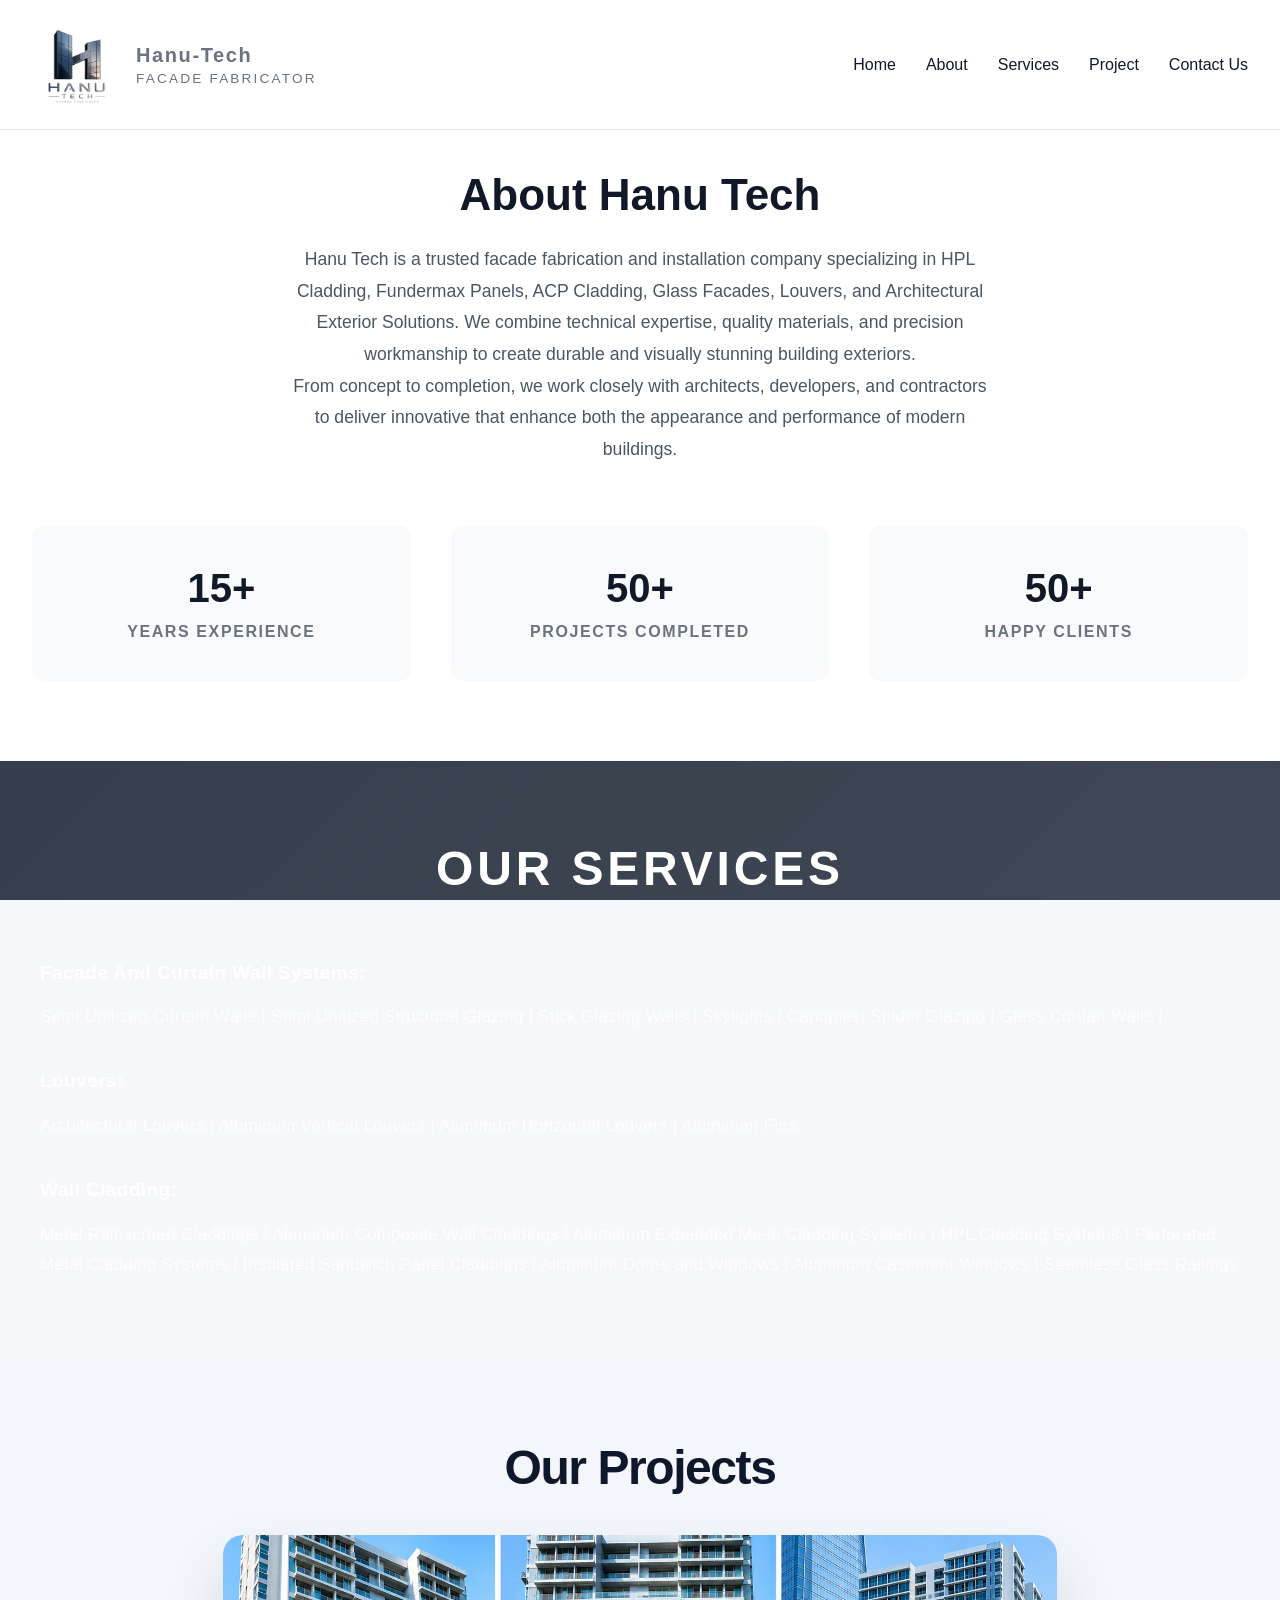
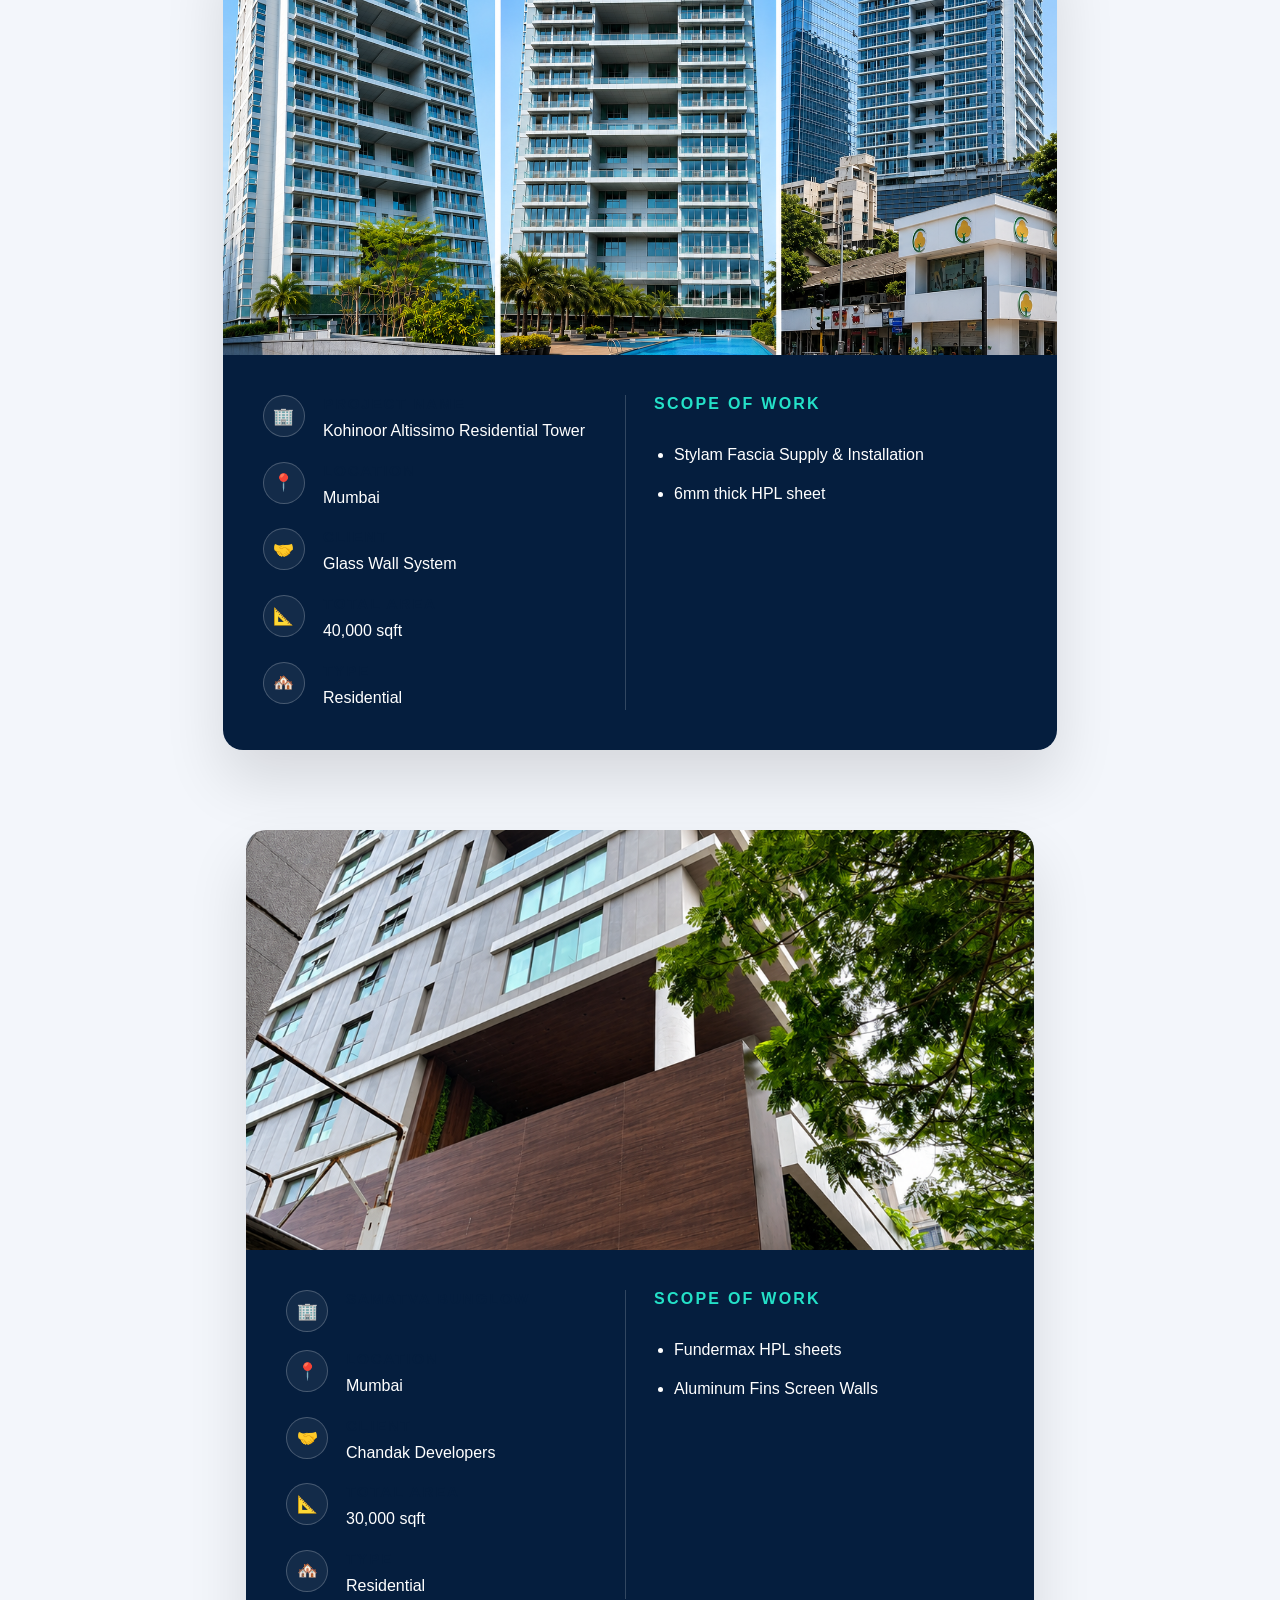
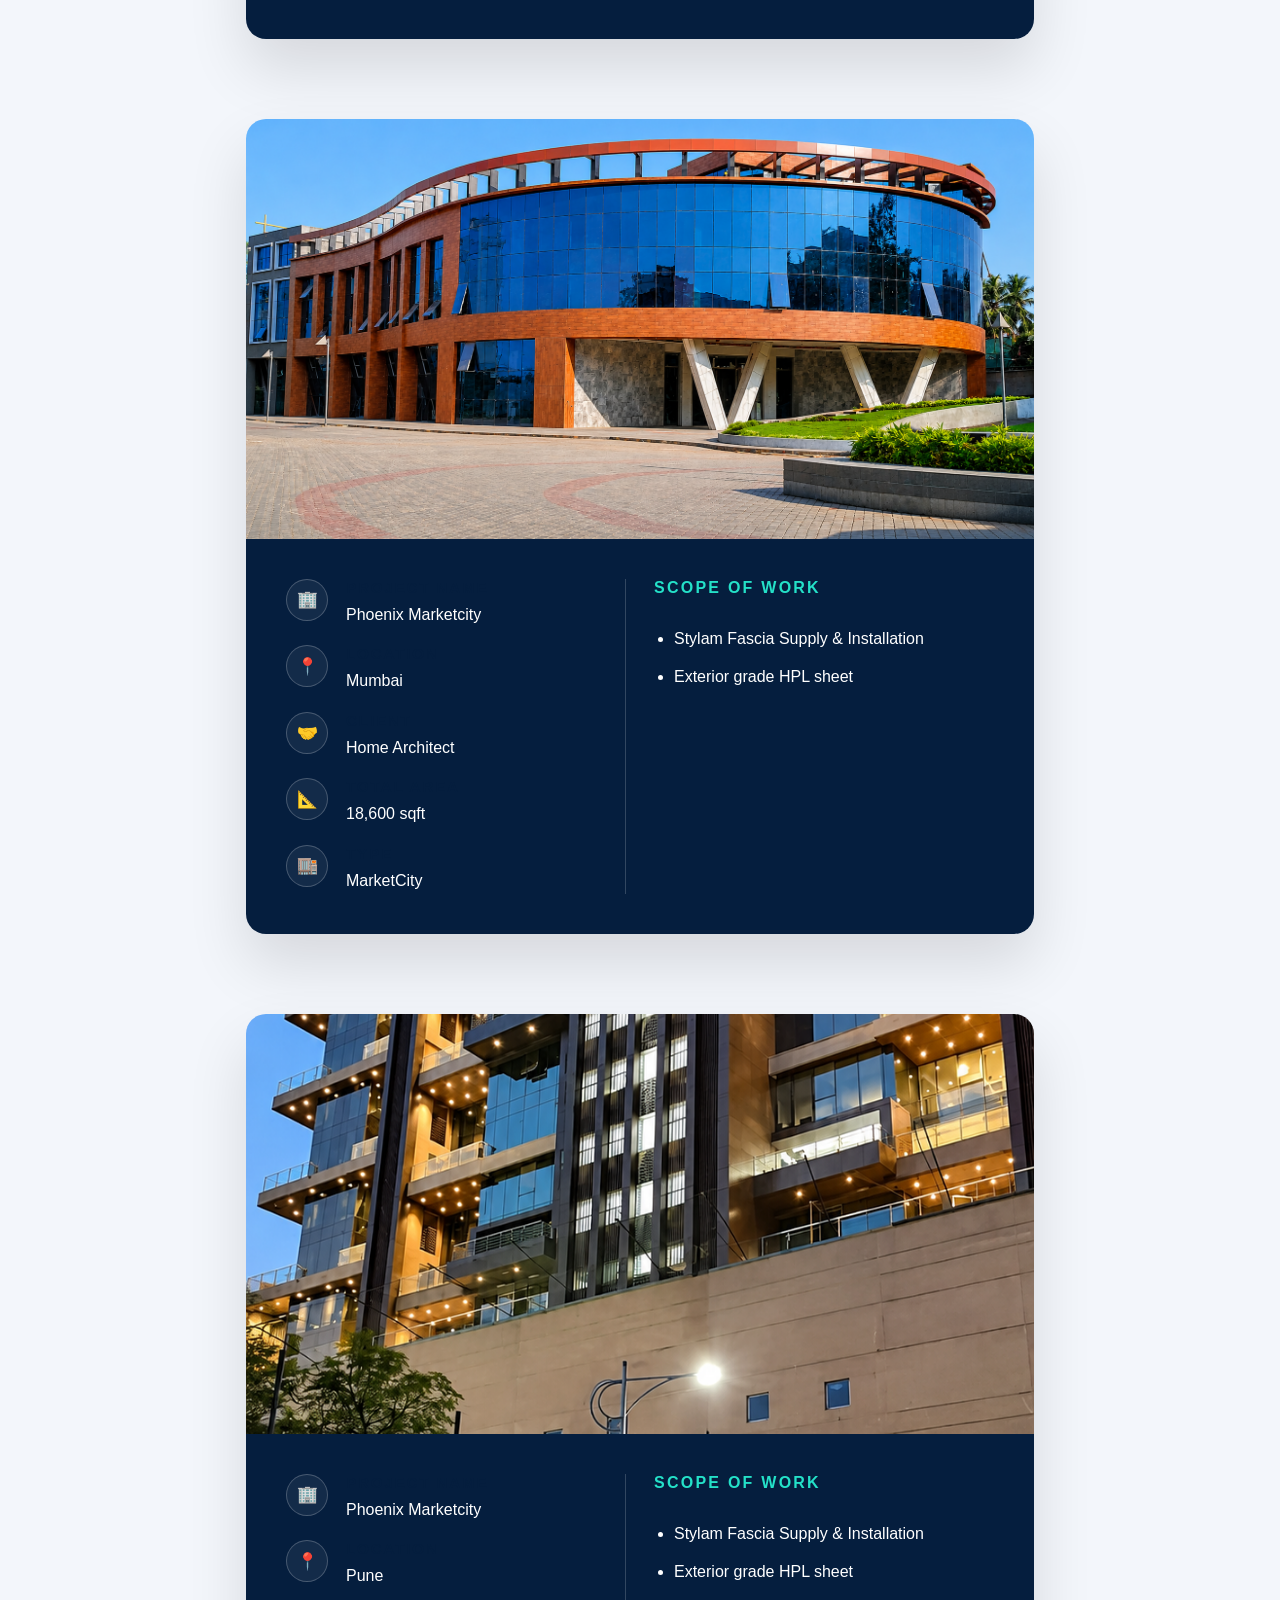
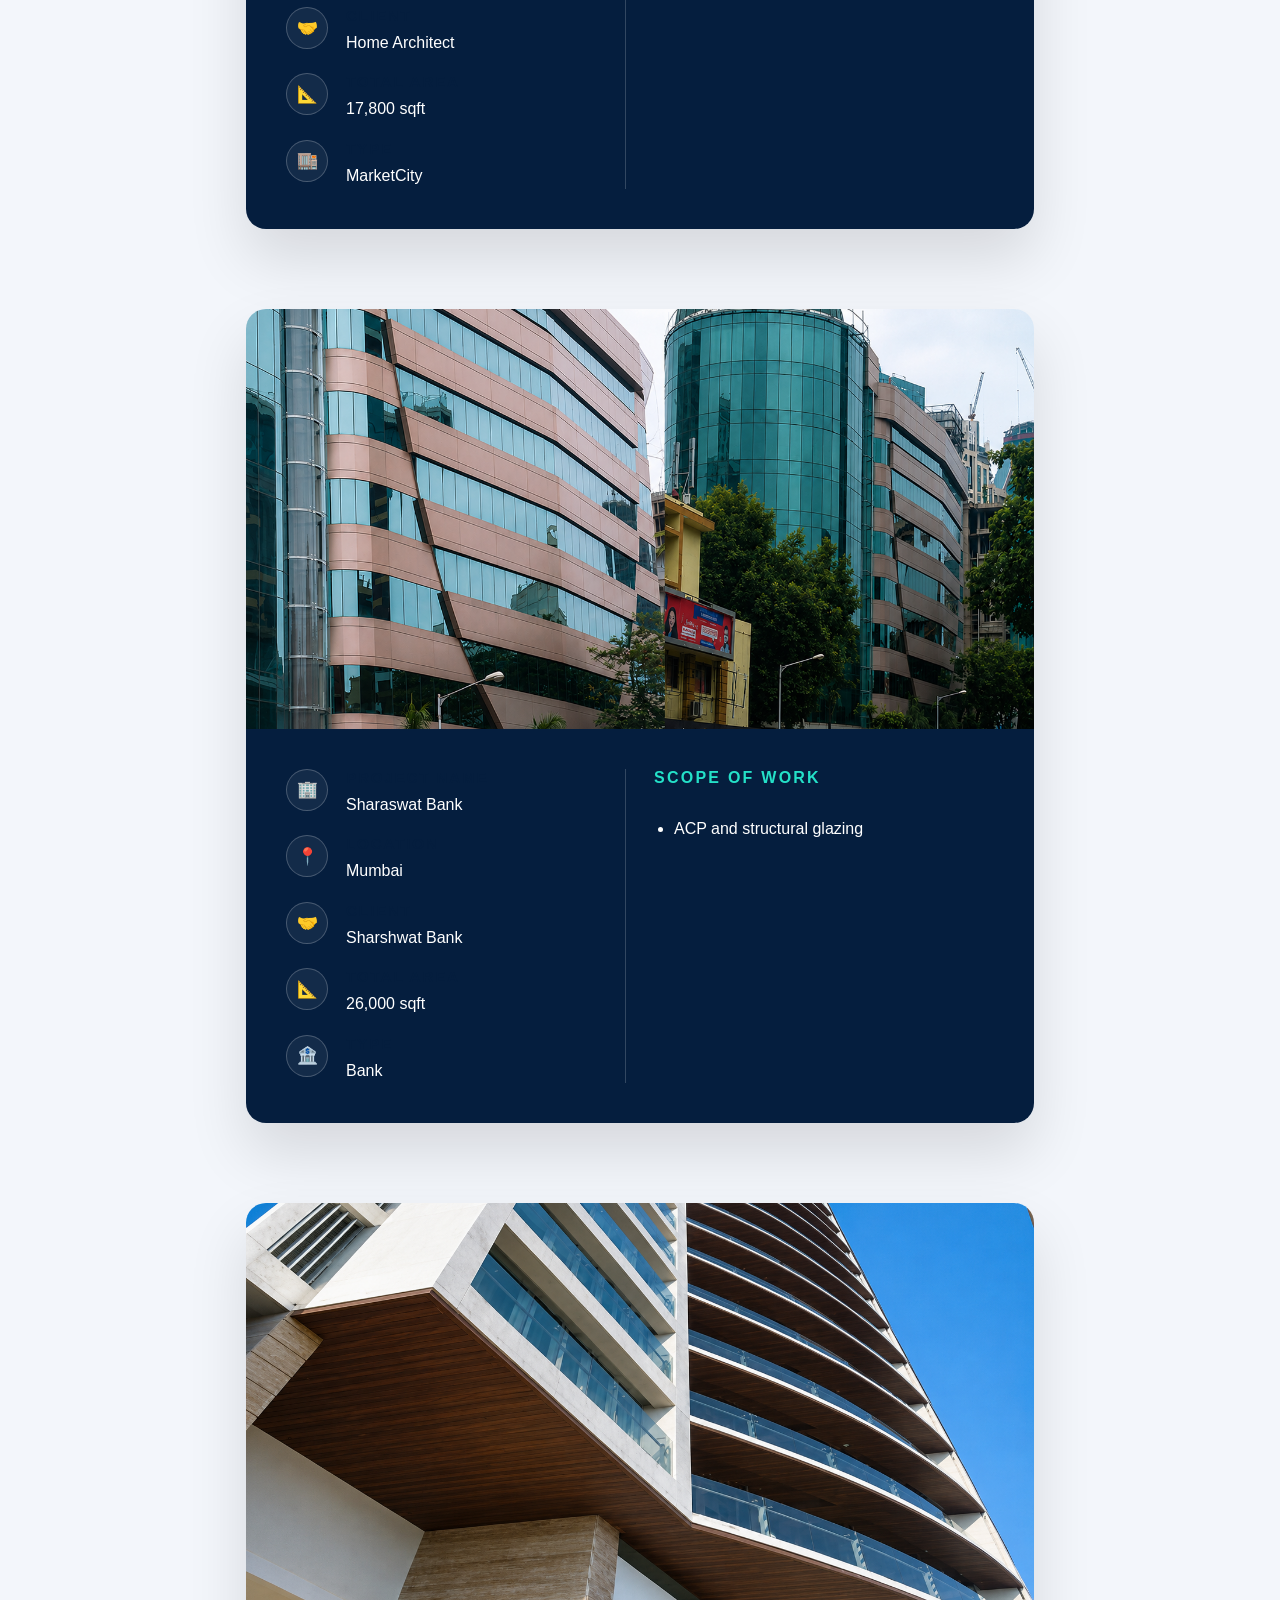
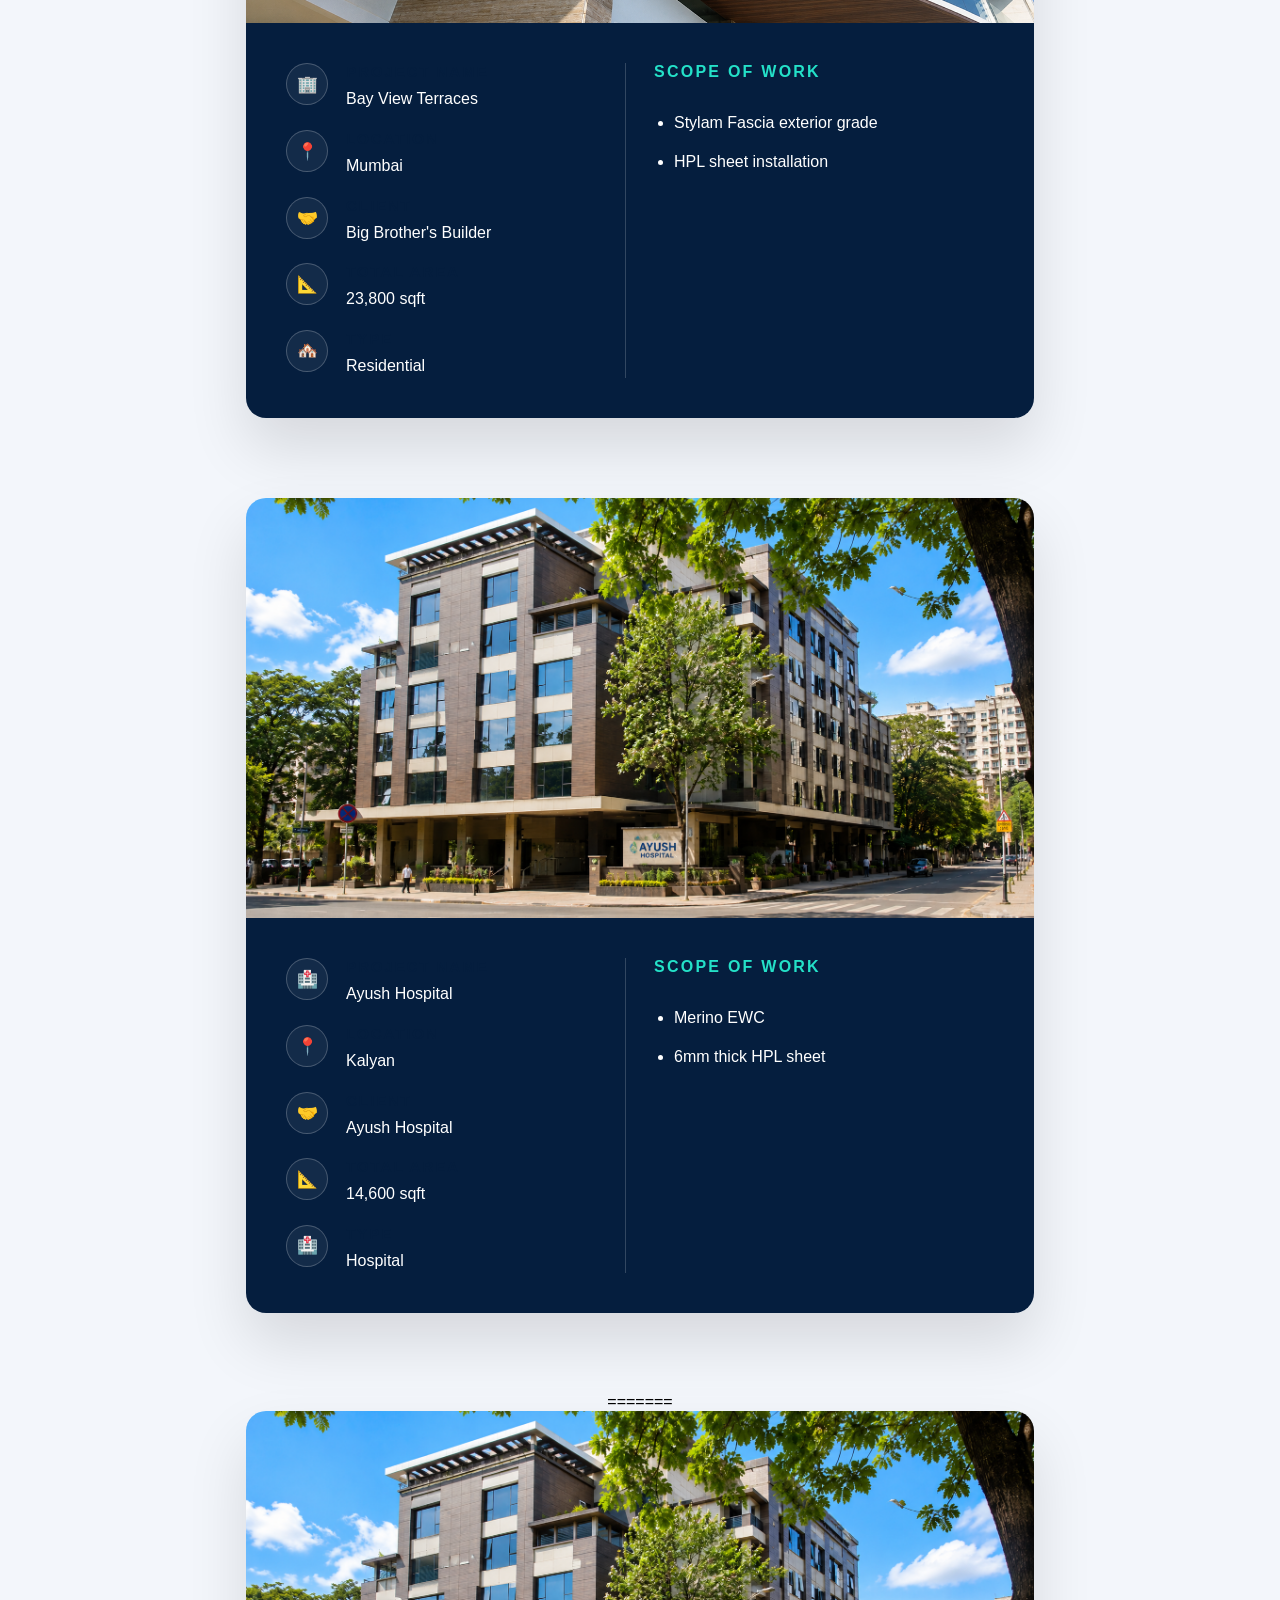
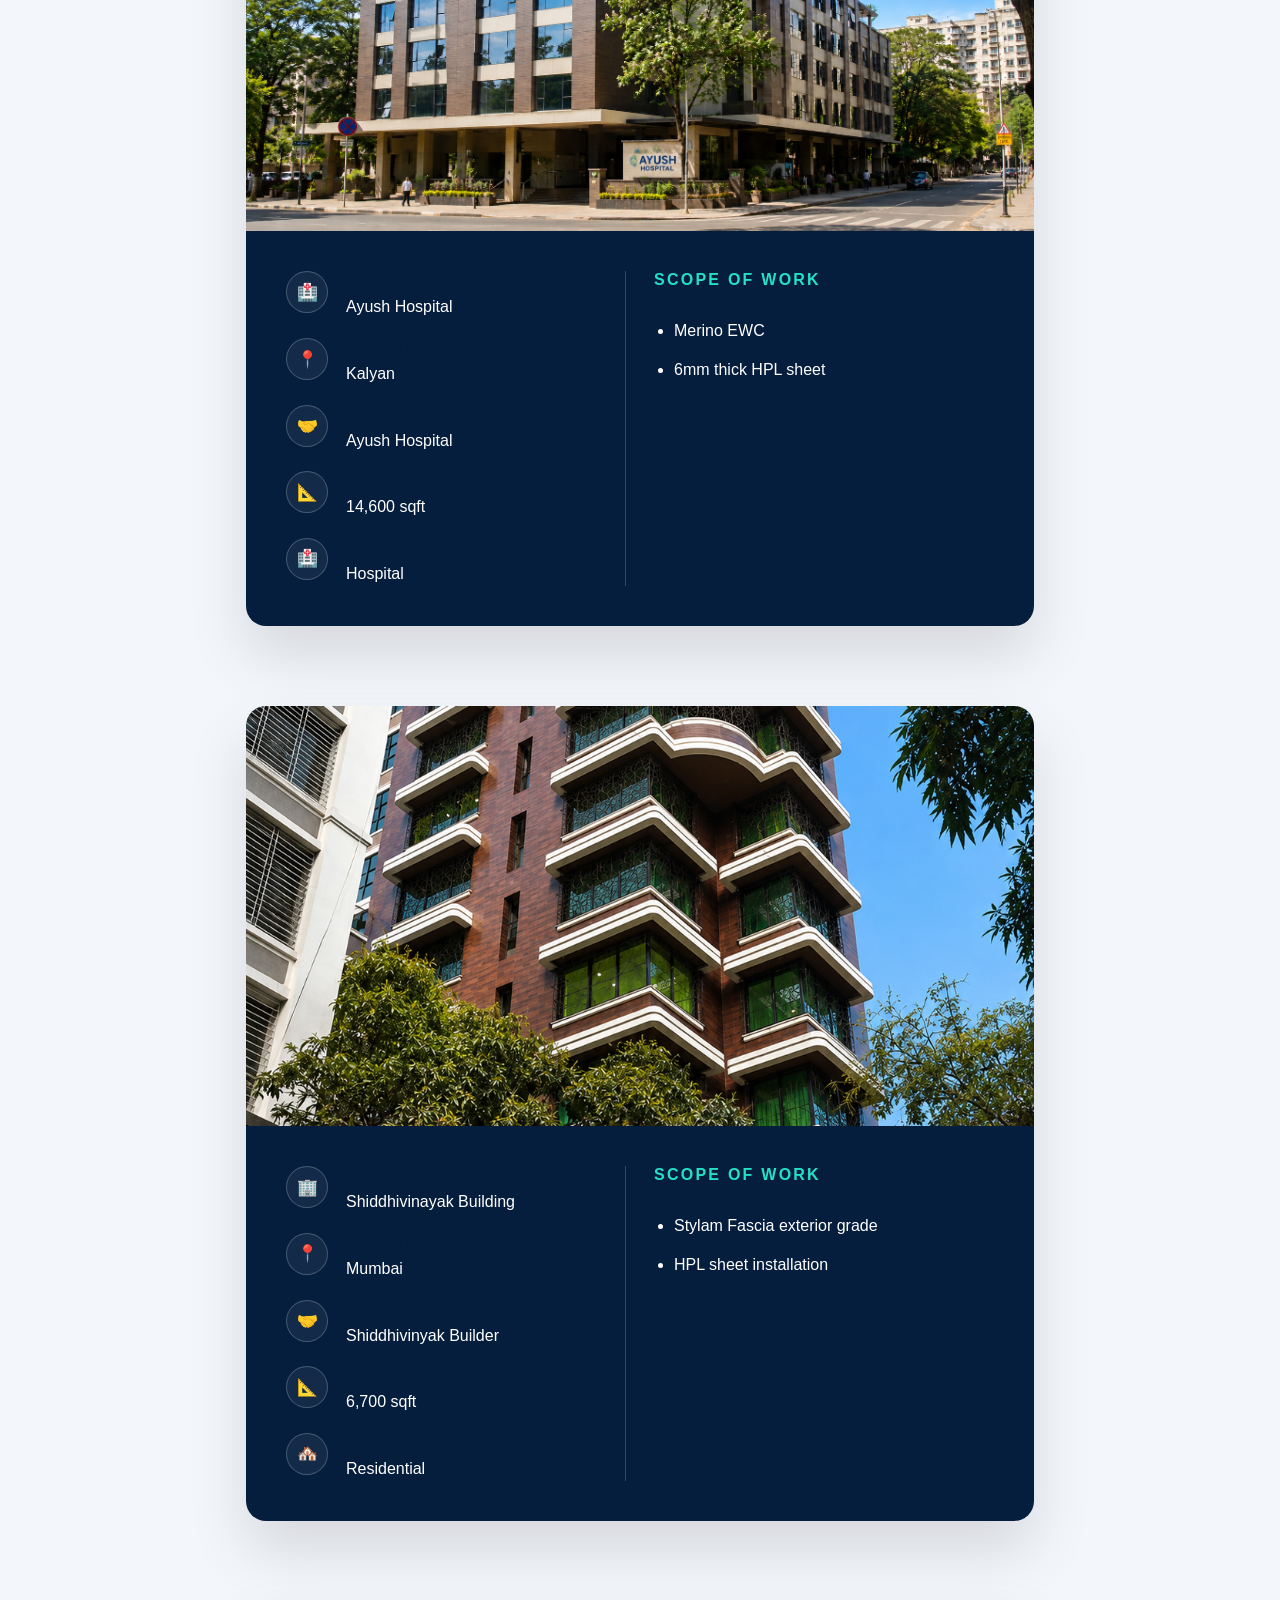
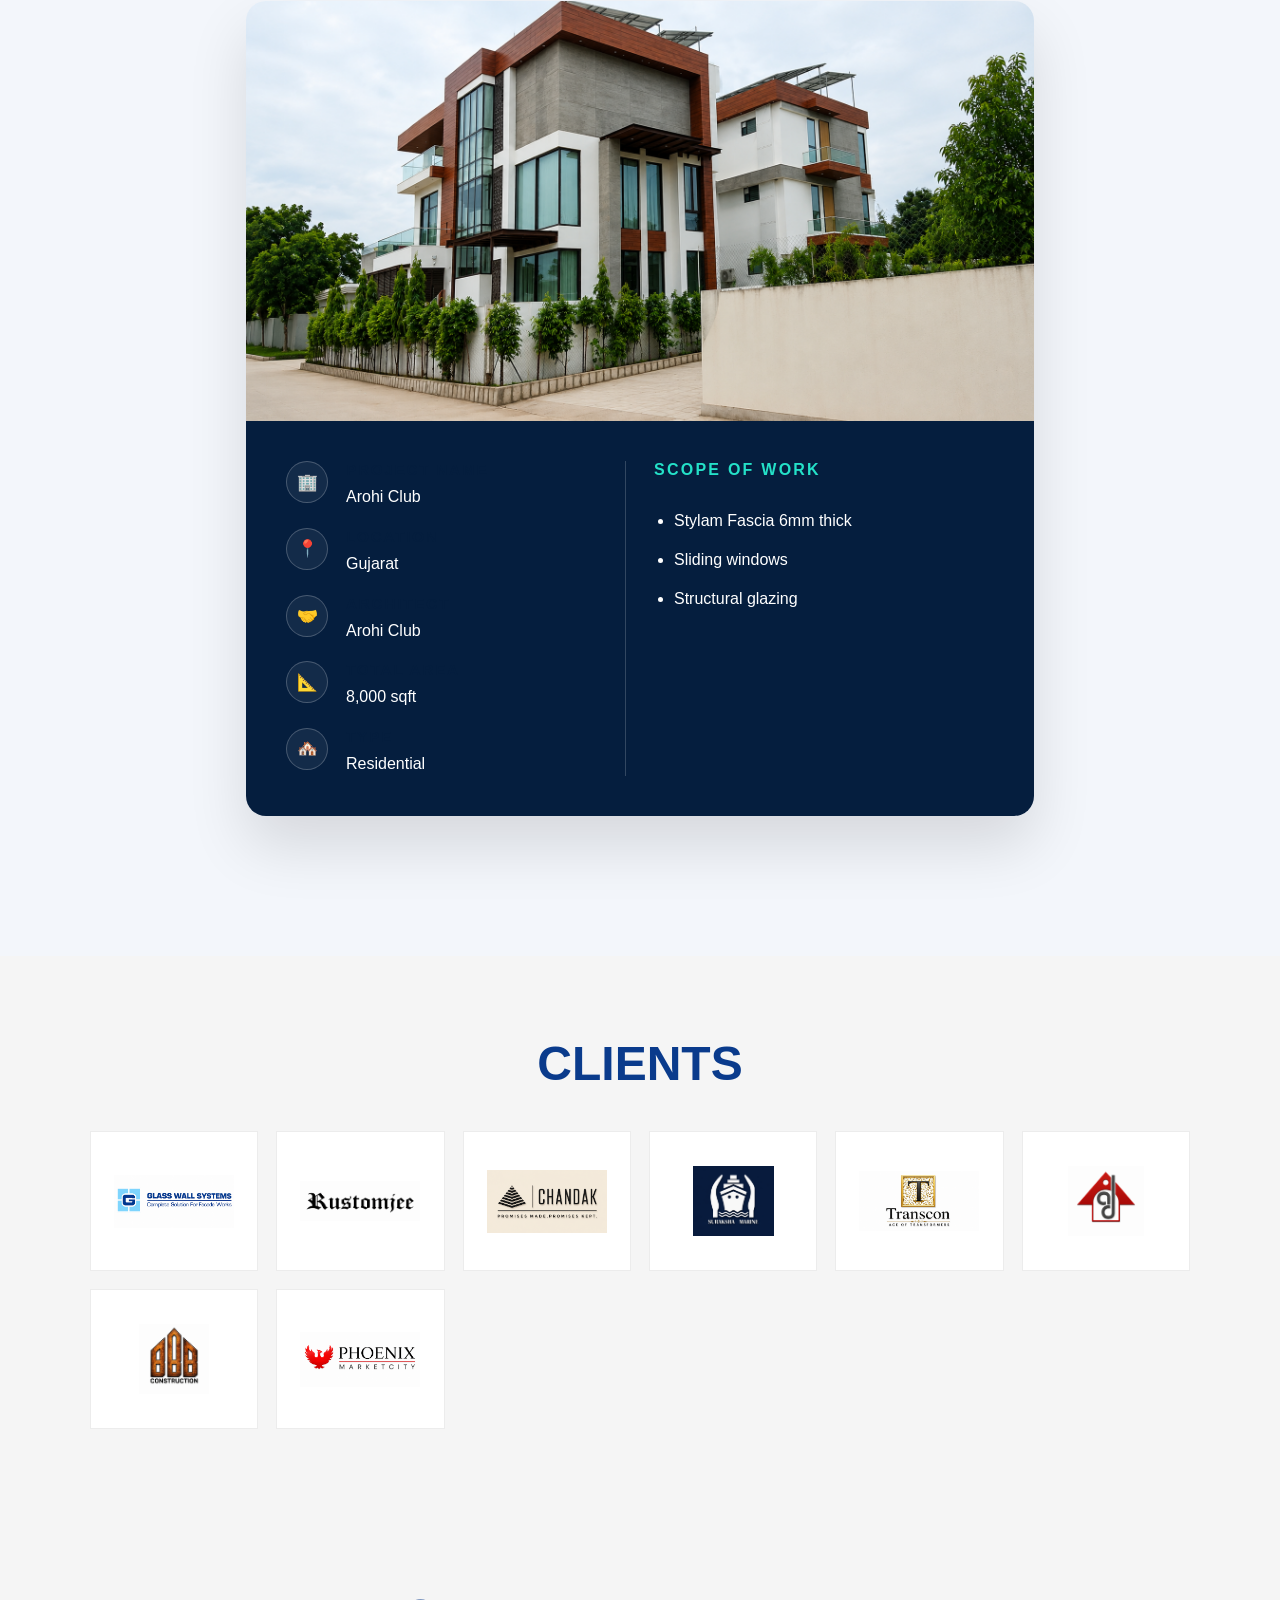
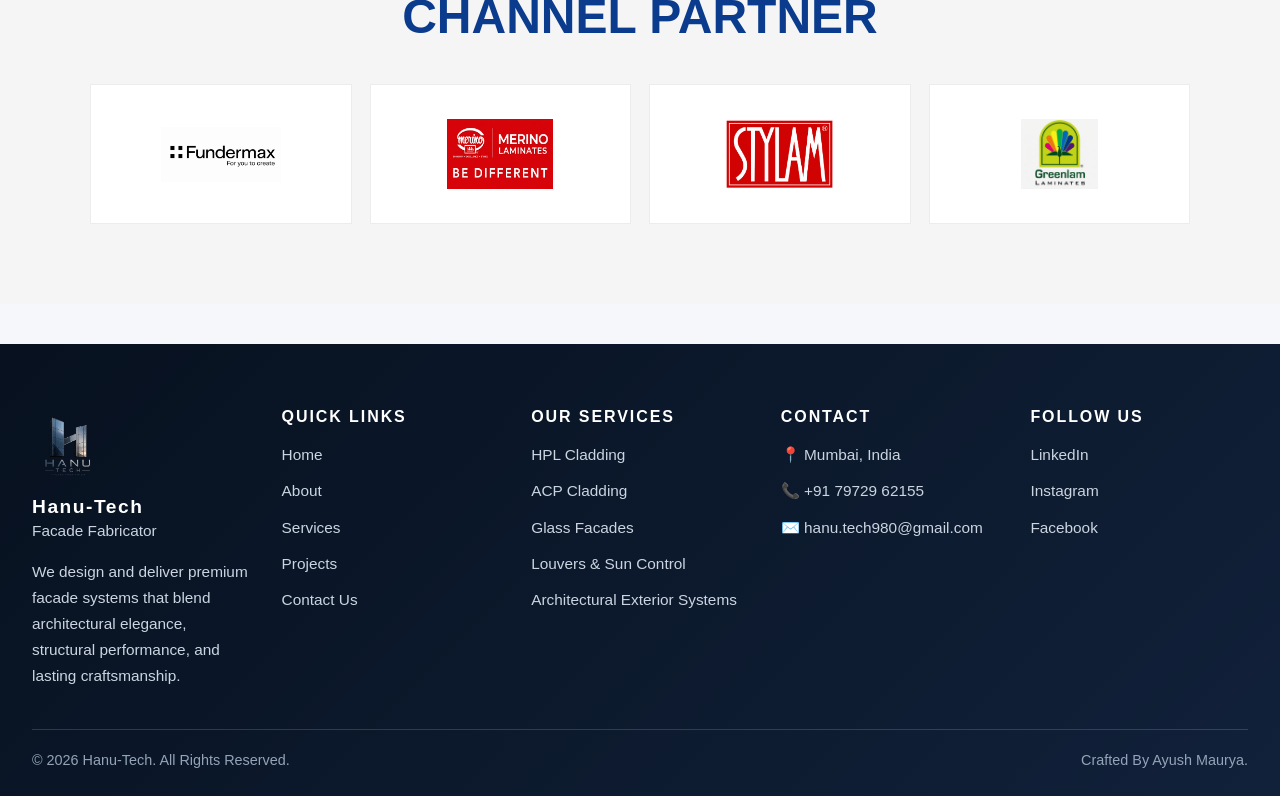
==== index.html @ b709cfc0 "added new project in the section" ====
<!DOCTYPE html>
<html lang="en">

<head>
    <meta charset="UTF-8">
    <meta name="viewport" content="width=device-width, initial-scale=1.0">
    <title>Hanu-Tech </title>
    <meta name="description"
        content="Hanu-Tech delivers premium facade fabrication services, including HPL cladding, ACP cladding, glass facades, louvers, and architectural exterior systems.">
    <meta property="og:title" content="Hanu-Tech | Facade Fabricator">
    <meta property="og:description"
        content="We deliver modern facade solutions with precision workmanship, premium materials, and expert installation.">
    <meta property="og:type" content="website">
    <meta property="og:image" content="image/Hanu-Tech.png">
    <link rel="icon" type="image/png" href="image/Hanu-Tech.png">
    <link rel="stylesheet" href="style.css">
</head>

<body id="top">



    <!-- ================= NAVBAR ================= -->
    <header class="site-header">
        <div class="header-inner">
            <div class="brand">
                <img src="image/Hanu-Tech.png" alt="Hanu-Tech logo">
                <div class="brand-text">
                    <span class="brand-title">Hanu-Tech</span>
                    <span class="brand-subtitle">Facade Fabricator</span>
                </div>
            </div>
            <button class="nav-toggle" aria-label="Toggle navigation" aria-controls="primary-navigation"
                aria-expanded="false">
                <span></span>
                <span></span>
                <span></span>
            </button>
            <nav id="primary-navigation" class="main-nav" aria-label="Primary navigation">
                <a href="#top">Home</a>
                <a href="#about">About</a>
                <a href="#services">Services</a>
                <a href="#project">Project</a>
                <a href="contact.html">Contact Us</a>
            </nav>
        </div>
    </header>
    <main>

        <!-- ================= ABOUT SECTION ================= -->
        <section id="about">

            <h2>About Hanu Tech</h2>

            <p>
                Hanu Tech is a trusted facade fabrication and installation company specializing in HPL Cladding,
                Fundermax
                Panels, ACP Cladding, Glass Facades, Louvers, and Architectural Exterior Solutions. We combine technical
                expertise, quality materials, and precision workmanship to create durable and visually stunning building
                exteriors.
                <br>

                From concept to completion, we work closely with architects, developers, and contractors to deliver
                innovative that enhance both the appearance and performance of modern buildings.
            </p>

            <div>
                <div>
                    <h3>15+</h3>
                    <p>Years Experience</p>
                </div>

                <div>
                    <h3>50+</h3>
                    <p>Projects Completed</p>
                </div>

                <div>
                    <h3>50+</h3>
                    <p>Happy Clients</p>
                </div>
            </div>

        </section>

        <!-- ================= SERVICES SECTION ================= -->
        <section id="services">

            <h2>Our Services</h2>

            <p>
                <strong>Facade And Curtain Wall Systems:</strong> Semi Unitized Curtain Walls | Semi Unitized Structural
                Glazing |
                Stick Glazing Walls | Skylights | Canopies| Spider Glazing | Glass Curtian Walls |
            </p>

            <p>
                <strong>Louvers:</strong> Architectural Louvers | Aluminum Vertical Louvers | Aluminum Horizontal
                Louvers
                | Aluminum Fins
            </p>

            <p>
                <strong>Wall Cladding:</strong> Metal Rainscreen Claddings | Aluminum Composite Wall Claddings
                | Aluminum Expanded Mesh Cladding Systems | HPL Cladding Systems |
                Perforated Metal Cladding Systems | Insulated Sandwich Panel Claddings | Aluminum Doors and Windows |
                Aluminum Casement Windows | Seamless Glass Railings
            </p>

        </section>

        <!-- ================= PROJECTS SECTION START HERE ================= -->

        <section id="project">
            <h2>Our Projects</h2>

            <article class="project-card">
                <div class="project-hero">
                    <img src="image/Khoinioor Residential Tower.png" alt="Kohinoor Altissimo Residential Tower">
                </div>
                <div class="project-info">
                    <div class="info-col">
                        <div class="info-item">
                            <span class="info-icon">🏢</span>
                            <div class="info-text">
                                <div class="info-label">Project name</div>
                                <div class="info-value">Kohinoor Altissimo Residential Tower</div>
                            </div>
                        </div>
                        <div class="info-item">
                            <span class="info-icon">📍</span>
                            <div class="info-text">
                                <div class="info-label">Location</div>
                                <div class="info-value">Mumbai</div>
                            </div>
                        </div>
                        <div class="info-item">
                            <span class="info-icon">🤝</span>
                            <div class="info-text">
                                <div class="info-label">Client</div>
                                <div class="info-value">Glass Wall System</div>
                            </div>
                        </div>
                        <div class="info-item">
                            <span class="info-icon">📐</span>
                            <div class="info-text">
                                <div class="info-label">Total area</div>
                                <div class="info-value">40,000 sqft</div>
                            </div>
                        </div>
                        <div class="info-item">
                            <span class="info-icon">🏘️</span>
                            <div class="info-text">
                                <div class="info-label">Type</div>
                                <div class="info-value">Residential</div>
                            </div>
                        </div>
                    </div>

                    <div class="scope-panel">
                        <div class="scope-heading">Scope of work</div>
                        <ul class="scope-list">
                            <li>Stylam Fascia Supply & Installation</li>
                            <li>6mm thick HPL sheet</li>
                        </ul>
                    </div>
                </div>
            </article>

            <article class="project-card">
                <div class="project-hero">
                    <img src="image/Aathrav developers.png" alt="Atharav Developers">
                </div>
                <div class="project-info">
                    <div class="info-col">
                        <div class="info-item">
                            <span class="info-icon">🏢</span>
                            <div class="info-text">
                                <div class="info-label">Samatva Bunglow</div>
                                <div class="info-value"></div>
                            </div>
                        </div>
                        <div class="info-item">
                            <span class="info-icon">📍</span>
                            <div class="info-text">
                                <div class="info-label">Location</div>
                                <div class="info-value">Mumbai</div>
                            </div>
                        </div>
                        <div class="info-item">
                            <span class="info-icon">🤝</span>
                            <div class="info-text">
                                <div class="info-label">Client</div>
                                <div class="info-value">Chandak Developers</div>
                            </div>
                        </div>
                        <div class="info-item">
                            <span class="info-icon">📐</span>
                            <div class="info-text">
                                <div class="info-label">Total area</div>
                                <div class="info-value">30,000 sqft</div>
                            </div>
                        </div>
                        <div class="info-item">
                            <span class="info-icon">🏘️</span>
                            <div class="info-text">
                                <div class="info-label">Type</div>
                                <div class="info-value">Residential</div>
                            </div>
                        </div>
                    </div>

                    <div class="scope-panel">
                        <div class="scope-heading">Scope of work</div>
                        <ul class="scope-list">
                            <li>Fundermax HPL sheets</li>
                            <li>Aluminum Fins Screen Walls</li>
                        </ul>
                    </div>
                </div>
            </article>

            <article class="project-card">
                <div class="project-hero">
                    <img src="image/Kurla market city.png" alt="Phoenix Marketcity">
                </div>
                <div class="project-info">
                    <div class="info-col">
                        <div class="info-item">
                            <span class="info-icon">🏢</span>
                            <div class="info-text">
                                <div class="info-label">Project name</div>
                                <div class="info-value">Phoenix Marketcity</div>
                            </div>
                        </div>
                        <div class="info-item">
                            <span class="info-icon">📍</span>
                            <div class="info-text">
                                <div class="info-label">Location</div>
                                <div class="info-value">Mumbai</div>
                            </div>
                        </div>
                        <div class="info-item">
                            <span class="info-icon">🤝</span>
                            <div class="info-text">
                                <div class="info-label">Client</div>
                                <div class="info-value">Home Architect</div>
                            </div>
                        </div>
                        <div class="info-item">
                            <span class="info-icon">📐</span>
                            <div class="info-text">
                                <div class="info-label">Total area</div>
                                <div class="info-value">18,600 sqft</div>
                            </div>
                        </div>
                        <div class="info-item">
                            <span class="info-icon">🏬</span>
                            <div class="info-text">
                                <div class="info-label">Type</div>
                                <div class="info-value">MarketCity</div>
                            </div>
                        </div>
                    </div>

                    <div class="scope-panel">
                        <div class="scope-heading">Scope of work</div>
                        <ul class="scope-list">
                            <li>Stylam Fascia Supply & Installation</li>
                            <li>Exterior grade HPL sheet</li>
                        </ul>
                    </div>
                </div>
            </article>

            <article class="project-card">
                <div class="project-hero">
                    <img src="image/Pune mall.png" alt="Phoenix Marketcity Pune">
                </div>
                <div class="project-info">
                    <div class="info-col">
                        <div class="info-item">
                            <span class="info-icon">🏢</span>
                            <div class="info-text">
                                <div class="info-label">Project name</div>
                                <div class="info-value">Phoenix Marketcity</div>
                            </div>
                        </div>
                        <div class="info-item">
                            <span class="info-icon">📍</span>
                            <div class="info-text">
                                <div class="info-label">Location</div>
                                <div class="info-value">Pune</div>
                            </div>
                        </div>
                        <div class="info-item">
                            <span class="info-icon">🤝</span>
                            <div class="info-text">
                                <div class="info-label">Client</div>
                                <div class="info-value">Home Architect</div>
                            </div>
                        </div>
                        <div class="info-item">
                            <span class="info-icon">📐</span>
                            <div class="info-text">
                                <div class="info-label">Total area</div>
                                <div class="info-value">17,800 sqft</div>
                            </div>
                        </div>
                        <div class="info-item">
                            <span class="info-icon">🏬</span>
                            <div class="info-text">
                                <div class="info-label">Type</div>
                                <div class="info-value">MarketCity</div>
                            </div>
                        </div>
                    </div>

                    <div class="scope-panel">
                        <div class="scope-heading">Scope of work</div>
                        <ul class="scope-list">
                            <li>Stylam Fascia Supply & Installation</li>
                            <li>Exterior grade HPL sheet</li>
                        </ul>
                    </div>
                </div>
            </article>

            <article class="project-card">
                <div class="project-hero">
                    <img src="image/Sharswat Bank.png" alt="Sharaswat Bank">
                </div>
                <div class="project-info">
                    <div class="info-col">
                        <div class="info-item">
                            <span class="info-icon">🏢</span>
                            <div class="info-text">
                                <div class="info-label">Project name</div>
                                <div class="info-value">Sharaswat Bank</div>
                            </div>
                        </div>
                        <div class="info-item">
                            <span class="info-icon">📍</span>
                            <div class="info-text">
                                <div class="info-label">Location</div>
                                <div class="info-value">Mumbai</div>
                            </div>
                        </div>
                        <div class="info-item">
                            <span class="info-icon">🤝</span>
                            <div class="info-text">
                                <div class="info-label">Client</div>
                                <div class="info-value">Sharshwat Bank</div>
                            </div>
                        </div>
                        <div class="info-item">
                            <span class="info-icon">📐</span>
                            <div class="info-text">
                                <div class="info-label">Total area</div>
                                <div class="info-value">26,000 sqft</div>
                            </div>
                        </div>
                        <div class="info-item">
                            <span class="info-icon">🏦</span>
                            <div class="info-text">
                                <div class="info-label">Type</div>
                                <div class="info-value">Bank</div>
                            </div>
                        </div>
                    </div>

                    <div class="scope-panel">
                        <div class="scope-heading">Scope of work</div>
                        <ul class="scope-list">
                            <li>ACP and structural glazing</li>
                        </ul>
                    </div>
                </div>
            </article>

            <article class="project-card">
                <div class="project-hero">
                    <img src="image/Big Brother builder's.png" alt="Bay View Terraces">
                </div>
                <div class="project-info">
                    <div class="info-col">
                        <div class="info-item">
                            <span class="info-icon">🏢</span>
                            <div class="info-text">
                                <div class="info-label">Project name</div>
                                <div class="info-value">Bay View Terraces</div>
                            </div>
                        </div>
                        <div class="info-item">
                            <span class="info-icon">📍</span>
                            <div class="info-text">
                                <div class="info-label">Location</div>
                                <div class="info-value">Mumbai</div>
                            </div>
                        </div>
                        <div class="info-item">
                            <span class="info-icon">🤝</span>
                            <div class="info-text">
                                <div class="info-label">Client</div>
                                <div class="info-value">Big Brother's Builder</div>
                            </div>
                        </div>
                        <div class="info-item">
                            <span class="info-icon">📐</span>
                            <div class="info-text">
                                <div class="info-label">Total area</div>
                                <div class="info-value">23,800 sqft</div>
                            </div>
                        </div>
                        <div class="info-item">
                            <span class="info-icon">🏘️</span>
                            <div class="info-text">
                                <div class="info-label">Type</div>
                                <div class="info-value">Residential</div>
                            </div>
                        </div>
                    </div>

                    <div class="scope-panel">
                        <div class="scope-heading">Scope of work</div>
                        <ul class="scope-list">
                            <li>Stylam Fascia exterior grade</li>
                            <li>HPL sheet installation</li>
                        </ul>
                    </div>
                </div>
            </article>


            <article class="project-card">
                <div class="project-hero">
                    <img src="image/Ayush Hospital chennai.png" alt="Ayush Hospital Chennai">
                </div>

                <div class="project-info">

                    <div class="info-col">

                        <div class="info-item">
                            <span class="info-icon">🏥</span>
                            <div class="info-text">
                                <div class="info-label">Project name</div>
                                <div class="info-value">Ayush Hospital</div>
                            </div>
                        </div>

                        <div class="info-item">
                            <span class="info-icon">📍</span>
                            <div class="info-text">
                                <div class="info-label">Location</div>
                                <div class="info-value">Kalyan</div>
                            </div>
                        </div>

                        <div class="info-item">
                            <span class="info-icon">🤝</span>
                            <div class="info-text">
                                <div class="info-label">Client</div>
                                <div class="info-value">Ayush Hospital</div>
                            </div>
                        </div>

                        <div class="info-item">
                            <span class="info-icon">📐</span>
                            <div class="info-text">
                                <div class="info-label">Total area</div>
                                <div class="info-value">14,600 sqft</div>
                            </div>
                        </div>

                        <div class="info-item">
                            <span class="info-icon">🏥</span>
                            <div class="info-text">
                                <div class="info-label">Type</div>
                                <div class="info-value">Hospital</div>
                            </div>
                        </div>

                    </div>

                    <div class="scope-panel">
                        <div class="scope-heading">Scope of work</div>
                        <ul class="scope-list">
                            <li>Merino EWC</li>
                            <li>6mm thick HPL sheet</li>
                        </ul>
                    </div>

                </div>
            </article>
            =======
            <article class="project-card">
                <div class="project-hero">
                    <img src="image/Ayush Hospital chennai.png" alt="Ayush Hospital Chennai">
                </div>

                <div class="project-info">

                    <div class="info-col">

                        <div class="info-item">
                            <span class="info-icon">🏥</span>
                            <div class="info-text">
                                <div class="info-label">Project name</div>
                                <div class="info-value">Ayush Hospital</div>
                            </div>
                        </div>

                        <div class="info-item">
                            <span class="info-icon">📍</span>
                            <div class="info-text">
                                <div class="info-label">Location</div>
                                <div class="info-value">Kalyan</div>
                            </div>
                        </div>

                        <div class="info-item">
                            <span class="info-icon">🤝</span>
                            <div class="info-text">
                                <div class="info-label">Client</div>
                                <div class="info-value">Ayush Hospital</div>
                            </div>
                        </div>

                        <div class="info-item">
                            <span class="info-icon">📐</span>
                            <div class="info-text">
                                <div class="info-label">Total area</div>
                                <div class="info-value">14,600 sqft</div>
                            </div>
                        </div>

                        <div class="info-item">
                            <span class="info-icon">🏥</span>
                            <div class="info-text">
                                <div class="info-label">Type</div>
                                <div class="info-value">Hospital</div>
                            </div>
                        </div>

                    </div>

                    <div class="scope-panel">
                        <div class="scope-heading">Scope of work</div>
                        <ul class="scope-list">
                            <li>Merino EWC</li>
                            <li>6mm thick HPL sheet</li>
                        </ul>
                    </div>

                </div>
            </article>

            <article class="project-card">
                <div class="project-hero">
                    <img src="image/sdhddhivinayak building.png" alt="Shiddhivinayak Building">
                </div>
                <div class="project-info">
                    <div class="info-col">
                        <div class="info-item">
                            <span class="info-icon">🏢</span>
                            <div class="info-text">
                                <div class="info-label">Project name</div>
                                <div class="info-value">Shiddhivinayak Building</div>
                            </div>
                        </div>
                        <div class="info-item">
                            <span class="info-icon">📍</span>
                            <div class="info-text">
                                <div class="info-label">Location</div>
                                <div class="info-value">Mumbai</div>
                            </div>
                        </div>
                        <div class="info-item">
                            <span class="info-icon">🤝</span>
                            <div class="info-text">
                                <div class="info-label">Client</div>
                                <div class="info-value">Shiddhivinyak Builder</div>
                            </div>
                        </div>
                        <div class="info-item">
                            <span class="info-icon">📐</span>
                            <div class="info-text">
                                <div class="info-label">Total area</div>
                                <div class="info-value">6,700 sqft</div>
                            </div>
                        </div>
                        <div class="info-item">
                            <span class="info-icon">🏘️</span>
                            <div class="info-text">
                                <div class="info-label">Type</div>
                                <div class="info-value">Residential</div>
                            </div>
                        </div>
                    </div>

                    <div class="scope-panel">
                        <div class="scope-heading">Scope of work</div>
                        <ul class="scope-list">
                            <li>Stylam Fascia exterior grade</li>
                            <li>HPL sheet installation</li>
                        </ul>
                    </div>
                </div>
            </article>

            <article class="project-card">
                <div class="project-hero">
                    <img src="image/Arohi club.png" alt="Arohi Club">
                </div>
                <div class="project-info">
                    <div class="info-col">
                        <div class="info-item">
                            <span class="info-icon">🏢</span>
                            <div class="info-text">
                                <div class="info-label">Project name</div>
                                <div class="info-value">Arohi Club</div>
                            </div>
                        </div>
                        <div class="info-item">
                            <span class="info-icon">📍</span>
                            <div class="info-text">
                                <div class="info-label">Location</div>
                                <div class="info-value">Gujarat</div>
                            </div>
                        </div>
                        <div class="info-item">
                            <span class="info-icon">🤝</span>
                            <div class="info-text">
                                <div class="info-label">Architect</div>
                                <div class="info-value">Arohi Club</div>
                            </div>
                        </div>
                        <div class="info-item">
                            <span class="info-icon">📐</span>
                            <div class="info-text">
                                <div class="info-label">Total area</div>
                                <div class="info-value">8,000 sqft</div>
                            </div>
                        </div>
                        <div class="info-item">
                            <span class="info-icon">🏘️</span>
                            <div class="info-text">
                                <div class="info-label">Type</div>
                                <div class="info-value">Residential</div>
                            </div>
                        </div>
                    </div>

                    <div class="scope-panel">
                        <div class="scope-heading">Scope of work</div>
                        <ul class="scope-list">
                            <li>Stylam Fascia 6mm thick</li>
                            <li>Sliding windows</li>
                            <li>Structural glazing</li>
                        </ul>
                    </div>
                </div>
            </article>
        </section>

        <!-- ================= CLIENTS SECTION ================= -->
        <section id="clients">
            <h2>Clients</h2>
            <div class="client-grid">
                <div class="client-card">
                    <img src="image/glass wall system.png" alt="CLIENT 01">
                </div>

                <div class="client-card">
                    <img src="image/Rustomjee.png" alt="CLIENT 02">
                </div>

                <div class="client-card">
                    <img src="image/chandak.png" alt="CLIENT 03">
                </div>

                <div class="client-card">
                    <img src="image/surraksha marine.png" alt="CLIENT 04">
                </div>

                <div class="client-card">
                    <img src="image/Transcon Developer.png" alt="CLIENT 05">
                </div>

                <div class="client-card">
                    <img src="image/Aatharav developer.png" alt="CLIENT 06">
                </div>

                <div class="client-card">
                    <img src="image/Big Brother.png" alt="CLIENT 07">
                </div>

                <div class="client-card">
                    <img src="image/Phoinex marketCity.png" alt="CLIENT 08">
                </div>

            </div>
        </section>

        <!-- ================= CHANNEL PARTNER SECTION ================= -->
        <section id="clients">
            <h2>CHANNEL PARTNER</h2>
            <div class="client-grid">
                <div class="client-card">
                    <img src="image/Fundermax.png" alt="CHANNEL PARTNER 01">
                </div>

                <div class="client-card">
                    <img src="image/Merino.png" alt="CHANNEL PARTNER 02">
                </div>

                <div class="client-card">
                    <img src="image/STYLAM.png" alt="CHANNEL PARTNER 03">
                </div>

                <div class="client-card">
                    <img src="image/Greenlam.png" alt="CHANNEL PARTNER 04">
                </div>
            </div>
        </section>

    </main>

    <!-- ================= FOOTER ================= -->
    <footer class="site-footer">
        <div class="footer-grid">
            <div class="footer-column footer-brand">
                <img src="image/Hanu-Tech.png" alt="Hanu-Tech logo">
                <div>
                    <h3>Hanu-Tech</h3>
                    <p>Facade Fabricator</p>
                </div>
                <p class="footer-about">
                    We design and deliver premium facade systems that blend architectural elegance,
                    structural performance, and lasting craftsmanship.
                </p>
            </div>

            <div class="footer-column">
                <h4>Quick Links</h4>
                <ul>
                    <li><a href="#top">Home</a></li>
                    <li><a href="#about">About</a></li>
                    <li><a href="#services">Services</a></li>
                    <li><a href="#project">Projects</a></li>
                    <li><a href="contact.html">Contact Us</a></li>
                </ul>
            </div>

            <div class="footer-column">
                <h4>Our Services</h4>
                <ul>
                    <li>HPL Cladding</li>
                    <li>ACP Cladding</li>
                    <li>Glass Facades</li>
                    <li>Louvers & Sun Control</li>
                    <li>Architectural Exterior Systems</li>
                </ul>
            </div>

            <div class="footer-column">
                <h4>Contact</h4>
                <ul class="contact-list">
                    <li>📍 Mumbai, India</li>
                    <li>📞 +91 79729 62155</li>
                    <li>✉️ hanu.tech980@gmail.com</li>
                </ul>
            </div>

            <div class="footer-column">
                <h4>Follow Us</h4>
                <div class="social-links">
                    <a href="https://www.linkedin.com/" target="_blank" rel="noreferrer">LinkedIn</a>
                    <a href="https://www.instagram.com/" target="_blank" rel="noreferrer">Instagram</a>
                    <a href="https://www.facebook.com/" target="_blank" rel="noreferrer">Facebook</a>
                </div>
            </div>
        </div>

        <div class="footer-bottom">
            <p>© 2026 Hanu-Tech. All Rights Reserved.</p>
            <p>Crafted By Ayush Maurya.</p>
        </div>
    </footer>








    <script src="script.js"></script>
</body>

</html>
---- style.css ----
* {
  margin: 0;
  padding: 0;
  box-sizing: border-box;
  font-family: "Inter", sans-serif;
}

html {
  scroll-behavior: smooth;
}

body {
  min-height: 100vh;
  background: #f5f7fb;
  padding-top: 90px;
}

.site-header {
  position: fixed;
  top: 0;
  left: 0;
  width: 100%;
  background: #ffffff;
  border-bottom: 1px solid #e5e7eb;
  z-index: 10;
}

.header-inner {
  max-width: 1400px;
  margin: 0 auto;
  padding: 18px 32px;
  display: flex;
  align-items: center;
  justify-content: space-between;
  gap: 24px;
}

.brand {
  display: flex;
  align-items: center;
  gap: 16px;
}

.brand img {
  width: 88px;
  height: auto;
  display: block;
}

.brand-text {
  display: flex;
  flex-direction: column;
  gap: 4px;
}

.brand-title {
  color: #6b7280;
  font-size: 1.25rem;
  font-weight: 800;
  letter-spacing: 0.08em;
}

.brand-subtitle {
  color: #6b7280;
  font-size: 0.85rem;
  text-transform: uppercase;
  letter-spacing: 0.16em;
}

.main-nav {
  display: flex;
  align-items: center;
  gap: 30px;
}

.main-nav a {
  color: #111827;
  text-decoration: none;
  font-weight: 500;
  transition: color 0.2s ease;
}

.main-nav a:hover {
  color: #000000;
}

#about {
  padding: 80px 32px;
  background: #ffffff;
  text-align: center;
  max-width: 1400px;
  margin: 0 auto;
}

#about h2 {
  font-size: 2.75rem;
  font-weight: 800;
  color: #111827;
  margin-bottom: 24px;
}

#about > p {
  font-size: 1.1rem;
  color: #4b5563;
  max-width: 700px;
  margin: 0 auto 60px;
  line-height: 1.8;
}

#about > div {
  display: grid;
  grid-template-columns: repeat(auto-fit, minmax(250px, 1fr));
  gap: 40px;
  margin-top: 60px;
}

#about > div > div {
  padding: 40px 24px;
  background: #f9fafb;
  border-radius: 12px;
  transition:
    transform 0.3s ease,
    box-shadow 0.3s ease;
}

#about > div > div:hover {
  transform: translateY(-8px);
  box-shadow: 0 20px 40px rgba(0, 0, 0, 0.08);
}

#about > div h3 {
  font-size: 2.5rem;
  font-weight: 800;
  color: #111827;
  margin-bottom: 12px;
}

#about > div p {
  font-size: 1rem;
  color: #6b7280;
  text-transform: uppercase;
  letter-spacing: 0.1em;
  font-weight: 600;
}

#services {
  padding: 80px 32px;
  background:
    linear-gradient(
      135deg,
      rgba(17, 24, 39, 0.85) 0%,
      rgba(31, 41, 55, 0.85) 100%
    ),
    url("https://images.unsplash.com/photo-1486325212027-8081e485255e?w=1200&h=800&fit=crop");
  background-size: cover;
  background-attachment: fixed;
  background-position: center;
  color: #ffffff;
  text-align: left;
  max-width: 100%;
  margin: 0 auto;
}

#services h2 {
  font-size: 3rem;
  font-weight: 800;
  color: #ffffff;
  margin-bottom: 60px;
  text-align: center;
  letter-spacing: 0.08em;
  text-transform: uppercase;
}

#services p {
  max-width: 1200px;
  margin: 0 auto 32px;
  font-size: 1.05rem;
  color: rgba(255, 255, 255, 0.85);
  line-height: 1.8;
  font-weight: 400;
  letter-spacing: 0.02em;
}

#services p strong {
  color: #ffffff;
  font-weight: 700;
  display: block;
  margin-bottom: 12px;
  font-size: 1.2rem;
}

#services p:last-of-type {
  margin-bottom: 0;
}

#contact {
  position: relative;
  min-height: 100vh;
  padding: 120px 32px 80px;
  background:
    linear-gradient(
      180deg,
      rgba(255, 255, 255, 0.25) 0%,
      rgba(255, 255, 255, 0.25) 100%
    ),
    url("image/building.jpg");
  background-size: cover;
  background-position: center;
  background-repeat: no-repeat;
  max-width: 1400px;
  margin: 0 auto;
  text-align: center;
}

#contact::before {
  content: "";
  position: absolute;
  inset: 0;
  background: rgba(255, 255, 255, 0.5);
  pointer-events: none;
}

#contact h2 {
  position: relative;
  z-index: 1;
  font-size: 3.5rem;
  font-weight: 900;
  color: #111827;
  margin-bottom: 36px;
  letter-spacing: -0.04em;
  text-shadow: none;
}

#contact form {
  position: relative;
  z-index: 1;
  display: grid;
  grid-template-columns: repeat(2, minmax(0, 1fr));
  gap: 24px;
  max-width: 1000px;
  margin: 0 auto 40px;
  padding: 40px;
  border-radius: 32px;
  background: rgba(255, 255, 255, 0.96);
  box-shadow: 0 32px 80px rgba(15, 23, 42, 0.12);
}

#contact form input,
#contact form textarea {
  width: 100%;
  padding: 20px 24px;
  border: 1px solid #e5e7eb;
  border-radius: 40px;
  background: #f8fafc;
  color: #111827;
  font-size: 1rem;
  outline: none;
  transition:
    border-color 0.2s ease,
    box-shadow 0.2s ease;
}

#contact form input:focus,
#contact form textarea:focus {
  border-color: #051e3e;
  box-shadow: 0 0 0 4px rgba(37, 99, 235, 0.12);
}

#contact form textarea {
  min-height: 220px;
  resize: vertical;
  grid-column: 1 / -1;
}

#contact form button {
  grid-column: 1 / -1;
  justify-self: center;
  max-width: 280px;
  width: 100%;
  padding: 18px 32px;
  border: none;
  border-radius: 999px;
  background: linear-gradient(135deg, #2563eb 0%, #0891b2 100%);
  color: #ffffff;
  font-size: 1rem;
  font-weight: 700;
  cursor: pointer;
  transition:
    transform 0.2s ease,
    box-shadow 0.2s ease;
}

#contact form button:hover {
  transform: translateY(-2px);
  box-shadow: 0 18px 36px rgba(15, 23, 42, 0.18);
}

#contact > div {
  max-width: 520px;
  margin: 0 auto;
  padding: 32px;
  border-radius: 28px;
  background: #ffffff;
  border: 1px solid #e5e7eb;
  box-shadow: 0 18px 40px rgba(15, 23, 42, 0.06);
  text-align: left;
}

#contact > div h3 {
  font-size: 1.75rem;
  font-weight: 800;
  color: #111827;
  margin-bottom: 20px;
}

#contact > div p {
  color: #475569;
  font-size: 1rem;
  line-height: 1.8;
  margin-bottom: 14px;
}

.site-footer {
  background: linear-gradient(135deg, #07111f 0%, #11213a 100%);
  color: #e2e8f0;
  padding: 64px 32px 28px;
  margin-top: 40px;
}

.footer-grid {
  max-width: 1400px;
  margin: 0 auto;
  display: grid;
  grid-template-columns: repeat(auto-fit, minmax(210px, 1fr));
  gap: 32px;
}

.footer-column h4 {
  color: #ffffff;
  font-size: 1rem;
  font-weight: 700;
  margin-bottom: 16px;
  text-transform: uppercase;
  letter-spacing: 0.12em;
}

.footer-column ul {
  list-style: none;
  display: flex;
  flex-direction: column;
  gap: 10px;
}

.footer-column li,
.footer-column a,
.footer-column p {
  color: #cbd5e1;
  font-size: 0.96rem;
  line-height: 1.7;
}

.footer-column a {
  text-decoration: none;
  transition: color 0.2s ease;
}

.footer-column a:hover {
  color: #ffffff;
}

.footer-brand {
  display: flex;
  flex-direction: column;
  gap: 14px;
}

.footer-brand img {
  width: 70px;
  height: auto;
}

.footer-brand h3 {
  color: #ffffff;
  font-size: 1.2rem;
  font-weight: 800;
  letter-spacing: 0.08em;
}

.footer-brand p {
  margin: 0;
}

.footer-about {
  max-width: 300px;
}

.contact-list li {
  display: flex;
  align-items: center;
  gap: 8px;
}

.social-links {
  display: flex;
  flex-direction: column;
  gap: 10px;
}

.footer-bottom {
  max-width: 1400px;
  margin: 40px auto 0;
  padding-top: 22px;
  border-top: 1px solid rgba(255, 255, 255, 0.15);
  display: flex;
  justify-content: space-between;
  gap: 16px;
  flex-wrap: wrap;
  font-size: 0.9rem;
  color: #94a3b8;
}

@media (max-width: 960px) {
  #contact form {
    grid-template-columns: 1fr;
    padding: 30px;
  }

  #contact form textarea,
  #contact form button {
    grid-column: 1;
  }
}

@media (max-width: 640px) {
  #contact {
    padding: 60px 20px 40px;
  }

  #contact form {
    padding: 24px;
  }

  #contact > div {
    padding: 24px;
  }

  .site-footer {
    padding: 48px 20px 24px;
  }

  .footer-bottom {
    flex-direction: column;
  }
}

.nav-toggle {
  display: none;
  width: 40px;
  height: 32px;
  background: transparent;
  border: none;
  cursor: pointer;
  position: relative;
  z-index: 20;
}

.nav-toggle span {
  display: block;
  width: 100%;
  height: 3px;
  background: #111827;
  border-radius: 999px;
  margin-bottom: 6px;
  transition:
    transform 0.3s ease,
    opacity 0.3s ease;
}

.nav-toggle span:last-child {
  margin-bottom: 0;
}

@media (max-width: 920px) {
  .header-inner {
    padding: 18px 20px;
  }

  .main-nav {
    position: absolute;
    top: 100%;
    right: 0;
    left: 0;
    background: #ffffff;
    flex-direction: column;
    align-items: center;
    gap: 0;
    overflow: hidden;
    max-height: 0;
    transition: max-height 0.35s ease;
    border-bottom: 1px solid #e5e7eb;
  }

  .main-nav.open {
    max-height: 320px;
  }

  .main-nav a {
    width: 100%;
    padding: 16px 20px;
    border-top: 1px solid #f3f4f6;
    text-align: center;
    color: #111827;
    background: #ffffff;
  }

  .main-nav a:first-of-type {
    border-top: none;
  }

  .nav-toggle {
    display: block;
  }
}

@media (max-width: 640px) {
  .header-inner {
    flex-wrap: wrap;
    justify-content: space-between;
  }

  .brand-text {
    display: none;
  }

  .brand img {
    width: 72px;
  }

  .main-nav a {
    font-size: 0.95rem;
  }
}

#project {
  padding: 80px 32px 60px;
  background: #f3f6fb;
}

#project h2 {
  max-width: 1400px;
  margin: 0 auto 40px;
  font-size: 3rem;
  font-weight: 900;
  letter-spacing: -0.03em;
  color: #0f172a;
  text-align: center;
}

.project-card {
  max-width: 1100px;
  margin: 0 auto 80px;
  border-radius: 20px;
  overflow: hidden;
  box-shadow: 0 30px 60px rgba(0, 0, 0, 0.12);
}

#project {
  display: flex;
  flex-direction: column;
  align-items: center;
}

.project-hero {
  overflow: hidden;
  background: #f3f6fb;
}

.project-hero img {
  width: 100%;
  height: 420px;
  object-fit: cover;
  display: block;
}

.project-info {
  background: #051e3e;
  color: #ffffff;
  display: grid;
  grid-template-columns: minmax(340px, 1fr) minmax(280px, 1fr);
  gap: 28px;
  padding: 40px;
  align-items: start;
}

.info-col {
  display: grid;
  gap: 18px;
  padding-right: 40px;
  border-right: 1px solid rgba(255, 255, 255, 0.18);
}

.info-item {
  display: grid;
  grid-template-columns: auto 1fr;
  gap: 0 18px;
  align-items: flex-start;
}

.info-icon {
  width: 42px;
  height: 42px;
  border-radius: 50%;
  border: 1px solid rgba(255, 255, 255, 0.22);
  display: inline-flex;
  align-items: center;
  justify-content: center;
  color: #24e1c8;
  background: rgba(255, 255, 255, 0.06);
  font-size: 1.05rem;
}

.info-text {
  display: grid;
  gap: 6px;
}

.info-label {
  color: #051e3e;
  font-weight: 700;
  font-size: 0.95rem;
  letter-spacing: 0.12em;
  text-transform: uppercase;
}

.info-value {
  color: #ffffff;
  font-size: 1rem;
  line-height: 1.6;
}

.scope-panel {
  display: grid;
  gap: 18px;
}

.scope-heading {
  color: #24e1c8;
  font-size: 1rem;
  font-weight: 800;
  text-transform: uppercase;
  letter-spacing: 0.14em;
}

.scope-list {
  margin: 0;
  padding-left: 20px;
  list-style-type: disc;
  color: #ffffff;
  line-height: 1.8;
}

.scope-list li {
  margin: 10px 0;
}

@media (max-width: 900px) {
  #project {
    padding: 60px 24px 40px;
  }

  #project h2 {
    font-size: 2.4rem;
    margin-bottom: 32px;
  }

  .project-card {
    margin: 0 auto 60px;
  }

  .project-hero img {
    width: 100%;
    height: auto;
    min-height: 220px;
  }

  .project-info {
    grid-template-columns: 1fr;
    gap: 24px;
    padding: 28px;
  }

  .info-item {
    grid-template-columns: 1fr;
    gap: 10px;
  }

  .info-label {
    white-space: normal;
    font-size: 1rem;
  }

  .info-value {
    font-size: 0.96rem;
  }
}

@media (max-width: 640px) {
  #project {
    padding: 50px 16px 30px;
  }

  #project h2 {
    font-size: 2rem;
    margin-bottom: 24px;
  }

  .project-card {
    width: 100%;
    border-radius: 16px;
  }

  .project-info {
    padding: 24px 20px;
    gap: 20px;
  }

  .info-label {
    font-size: 0.96rem;
  }

  .info-value {
    font-size: 0.95rem;
  }

  .scope-list li {
    margin: 6px 0;
  }
}

/* ================= CLIENTS ================= */

#clients {
  padding: 80px 30px;
  background: #f5f5f5;
  text-align: center;
}

#clients h2 {
  font-size: 3rem;
  color: #0a3b8c;
  font-weight: 700;
  margin-bottom: 40px;
  text-transform: uppercase;
}

.client-grid {
  display: grid;
  grid-template-columns: repeat(auto-fit, minmax(160px, 1fr));
  gap: 18px;
  max-width: 1100px;
  margin: 0 auto;
  width: 100%;
}

.client-card {
  min-height: 140px;
  padding: 16px;
  border: 1px solid #ececec;
  display: flex;
  justify-content: center;
  align-items: center;
  background: #ffffff;
  transition: box-shadow 0.3s ease;
}

.client-card:hover {
  box-shadow: 0 8px 20px rgba(0, 0, 0, 0.08);
}

.client-card img {
  max-width: 120px;
  max-height: 70px;
  width: auto;
  height: auto;
  object-fit: contain;
  object-position: center;
}

@media (max-width: 900px) {
  #clients {
    padding: 60px 20px;
  }

  #clients h2 {
    font-size: 2.5rem;
    margin-bottom: 28px;
  }

  .client-card {
    min-height: 120px;
    padding: 14px;
  }
}

@media (max-width: 640px) {
  #clients {
    padding: 50px 16px;
  }

  #clients h2 {
    font-size: 2rem;
    margin-bottom: 22px;
  }

  .client-grid {
    grid-template-columns: repeat(2, minmax(140px, 1fr));
  }

  .client-card {
    min-height: 100px;
    padding: 12px;
  }

  .client-card img {
    max-width: 100px;
    max-height: 55px;
  }
}

@media (max-width: 420px) {
  .client-grid {
    grid-template-columns: 1fr;
  }
}
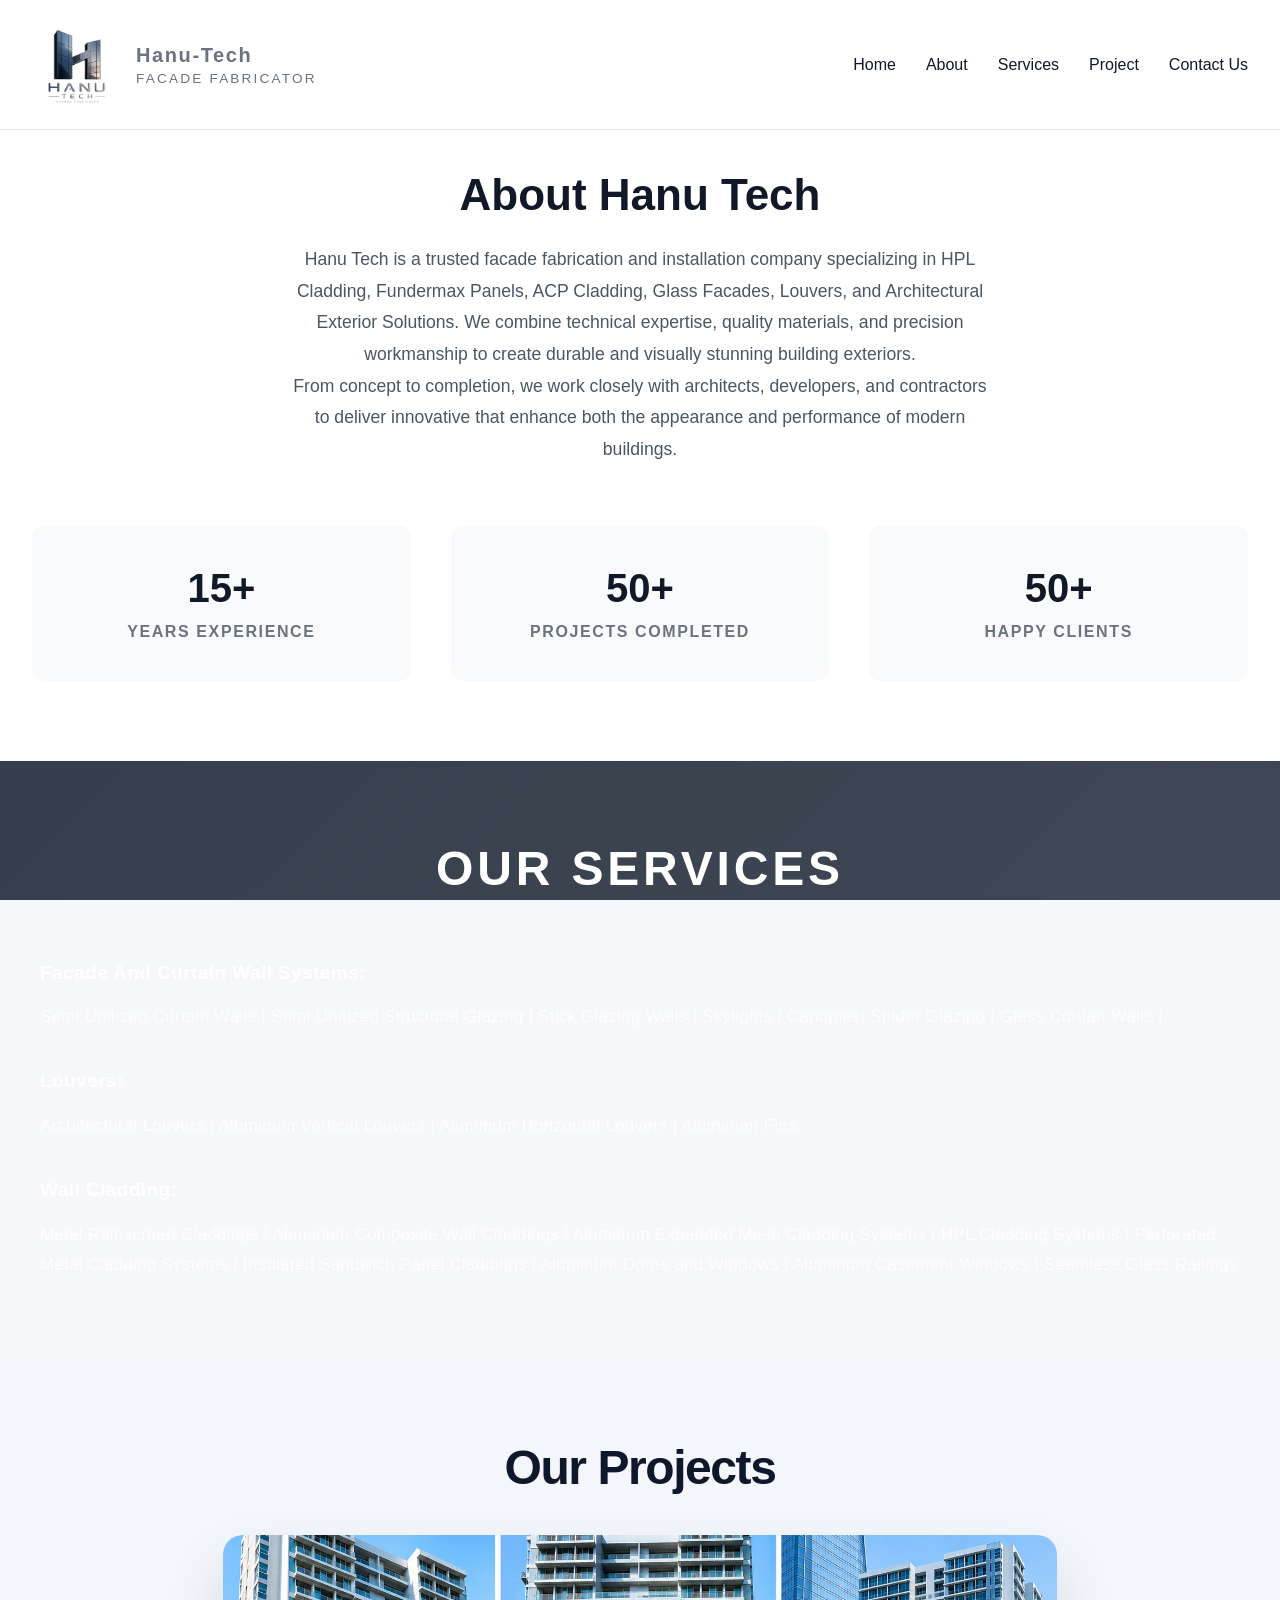
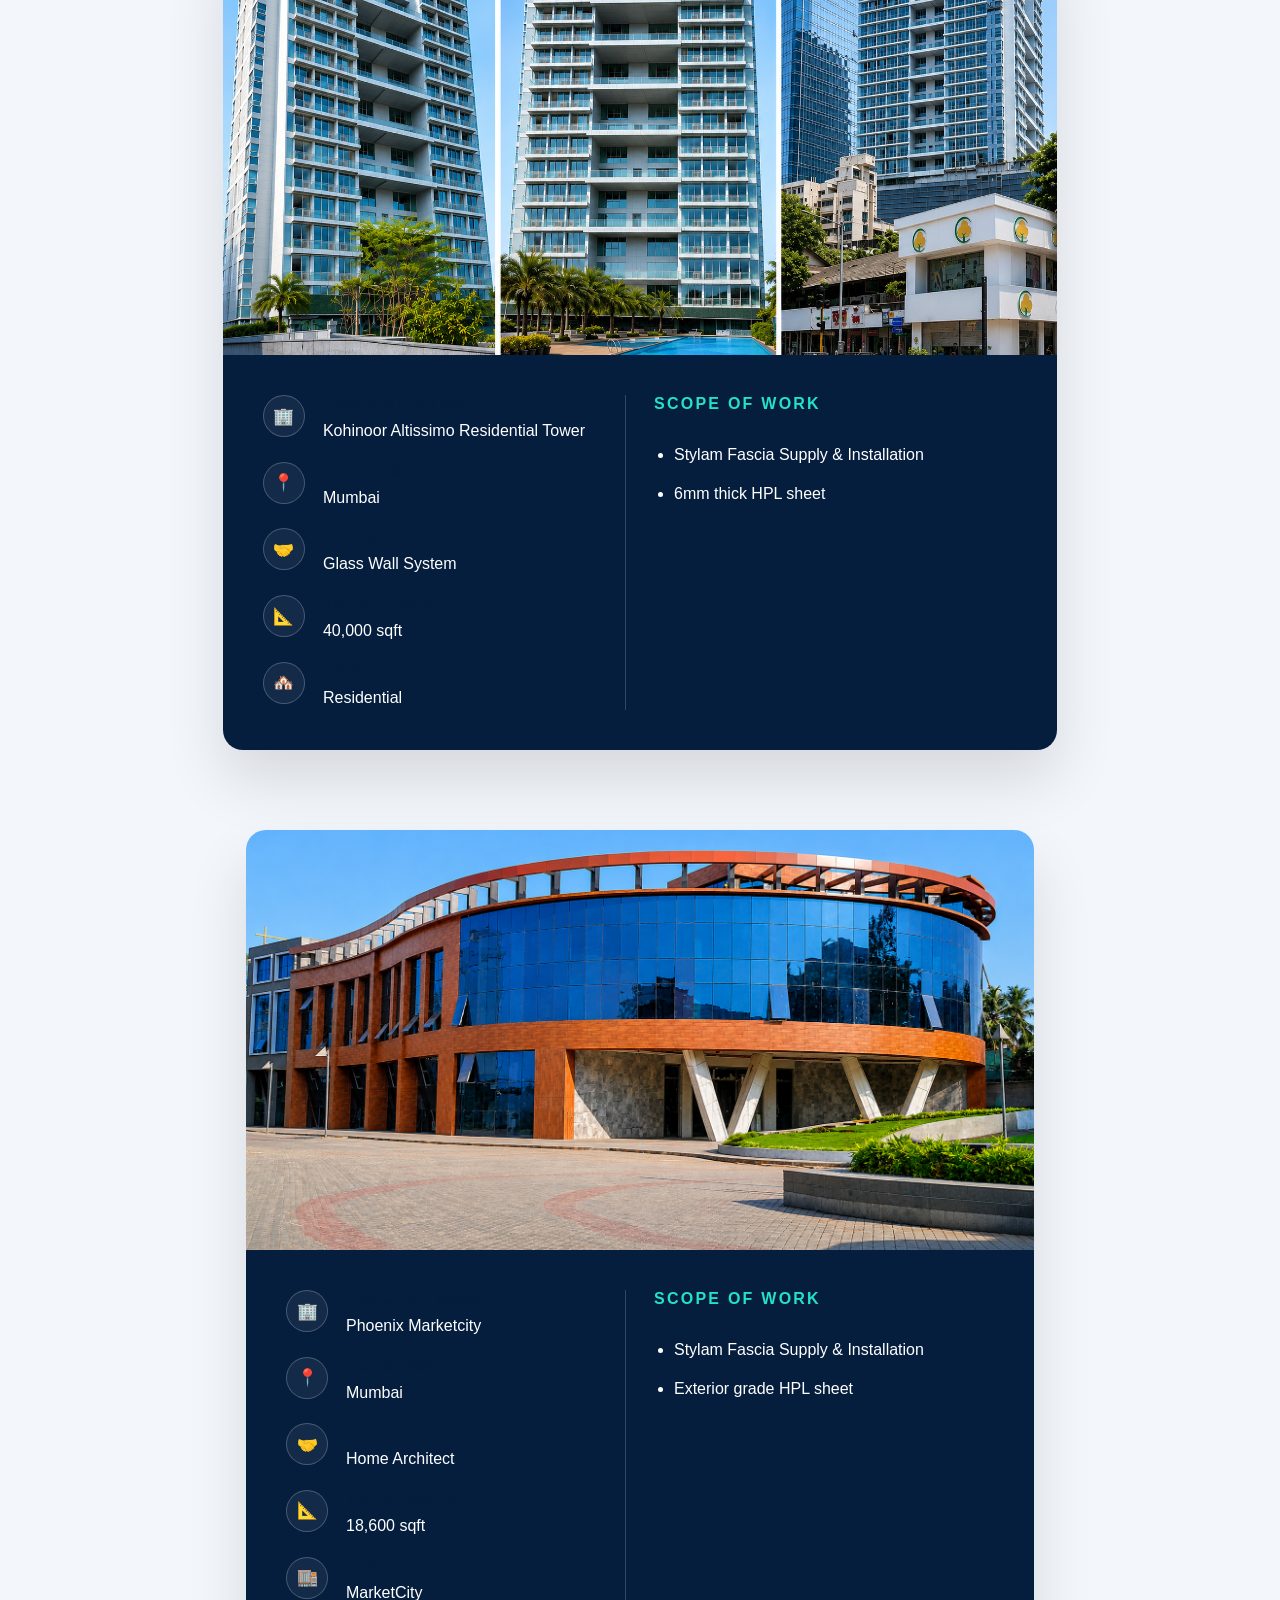
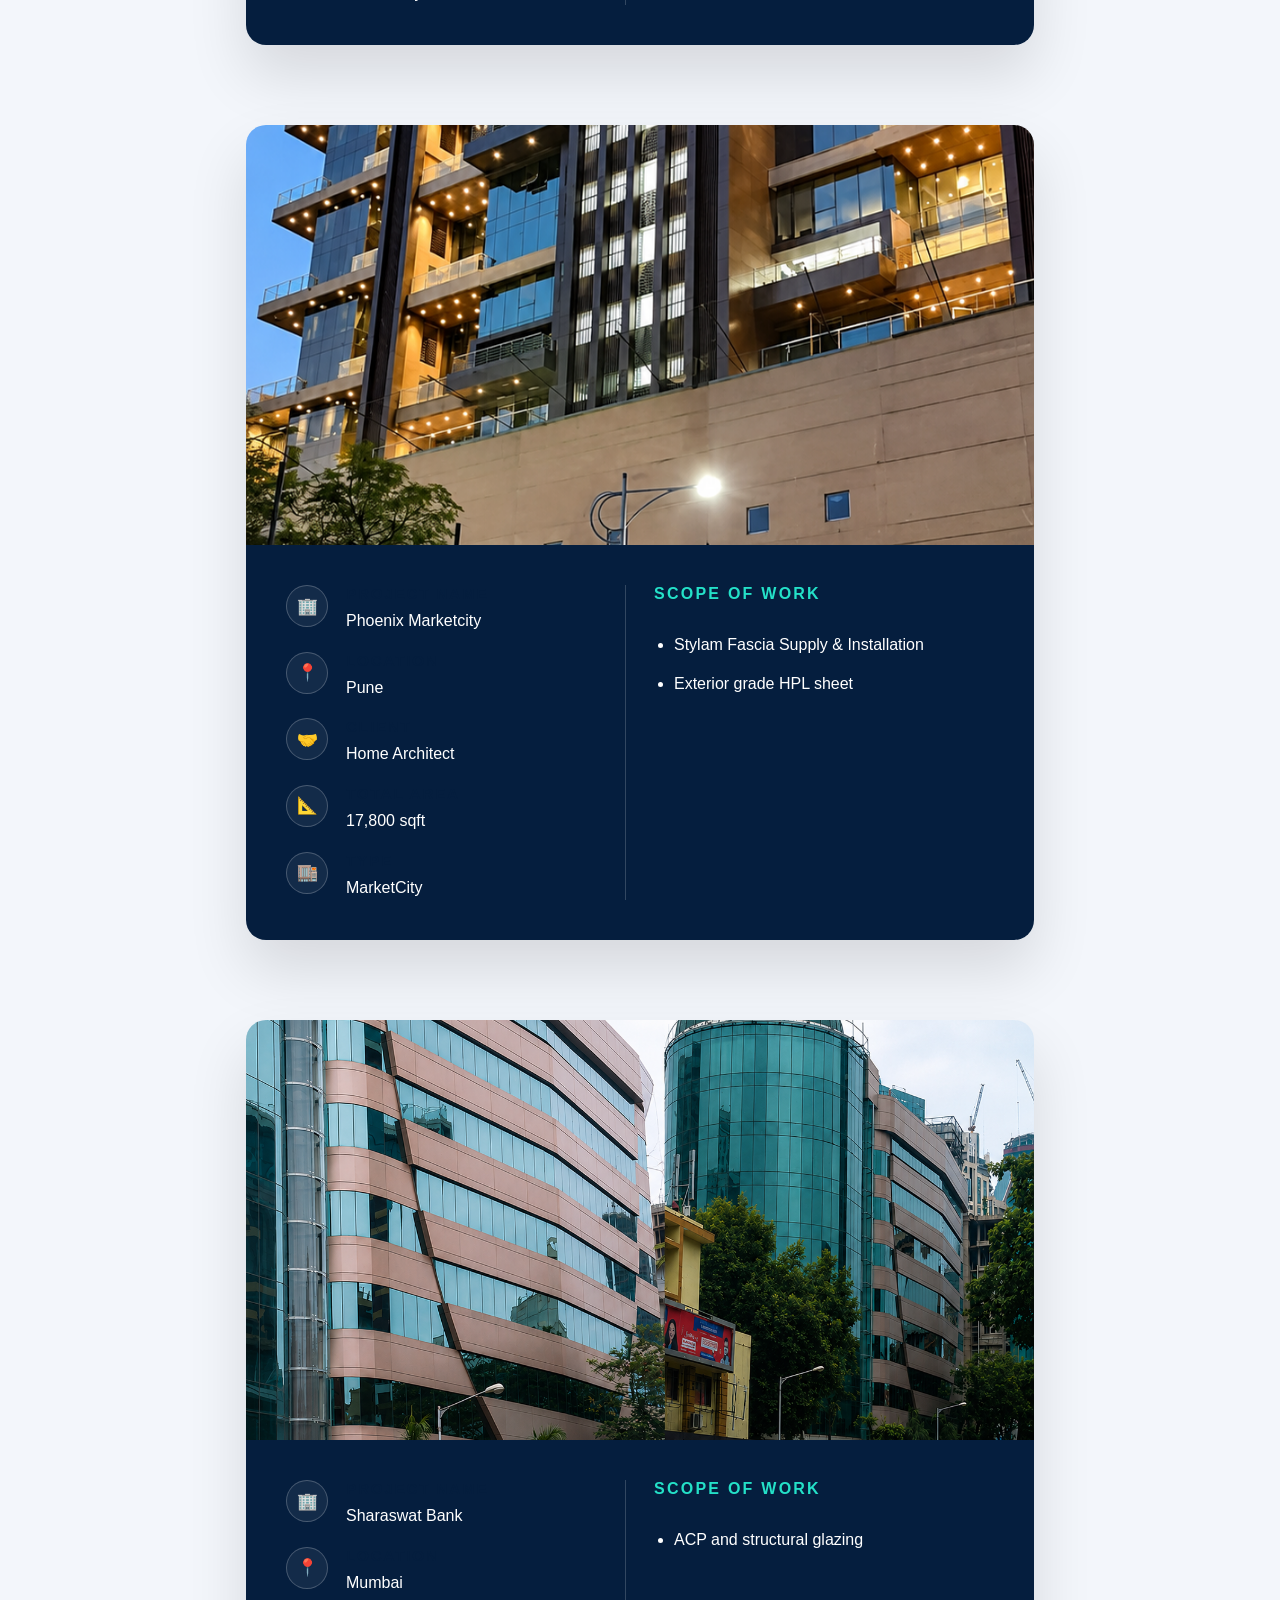
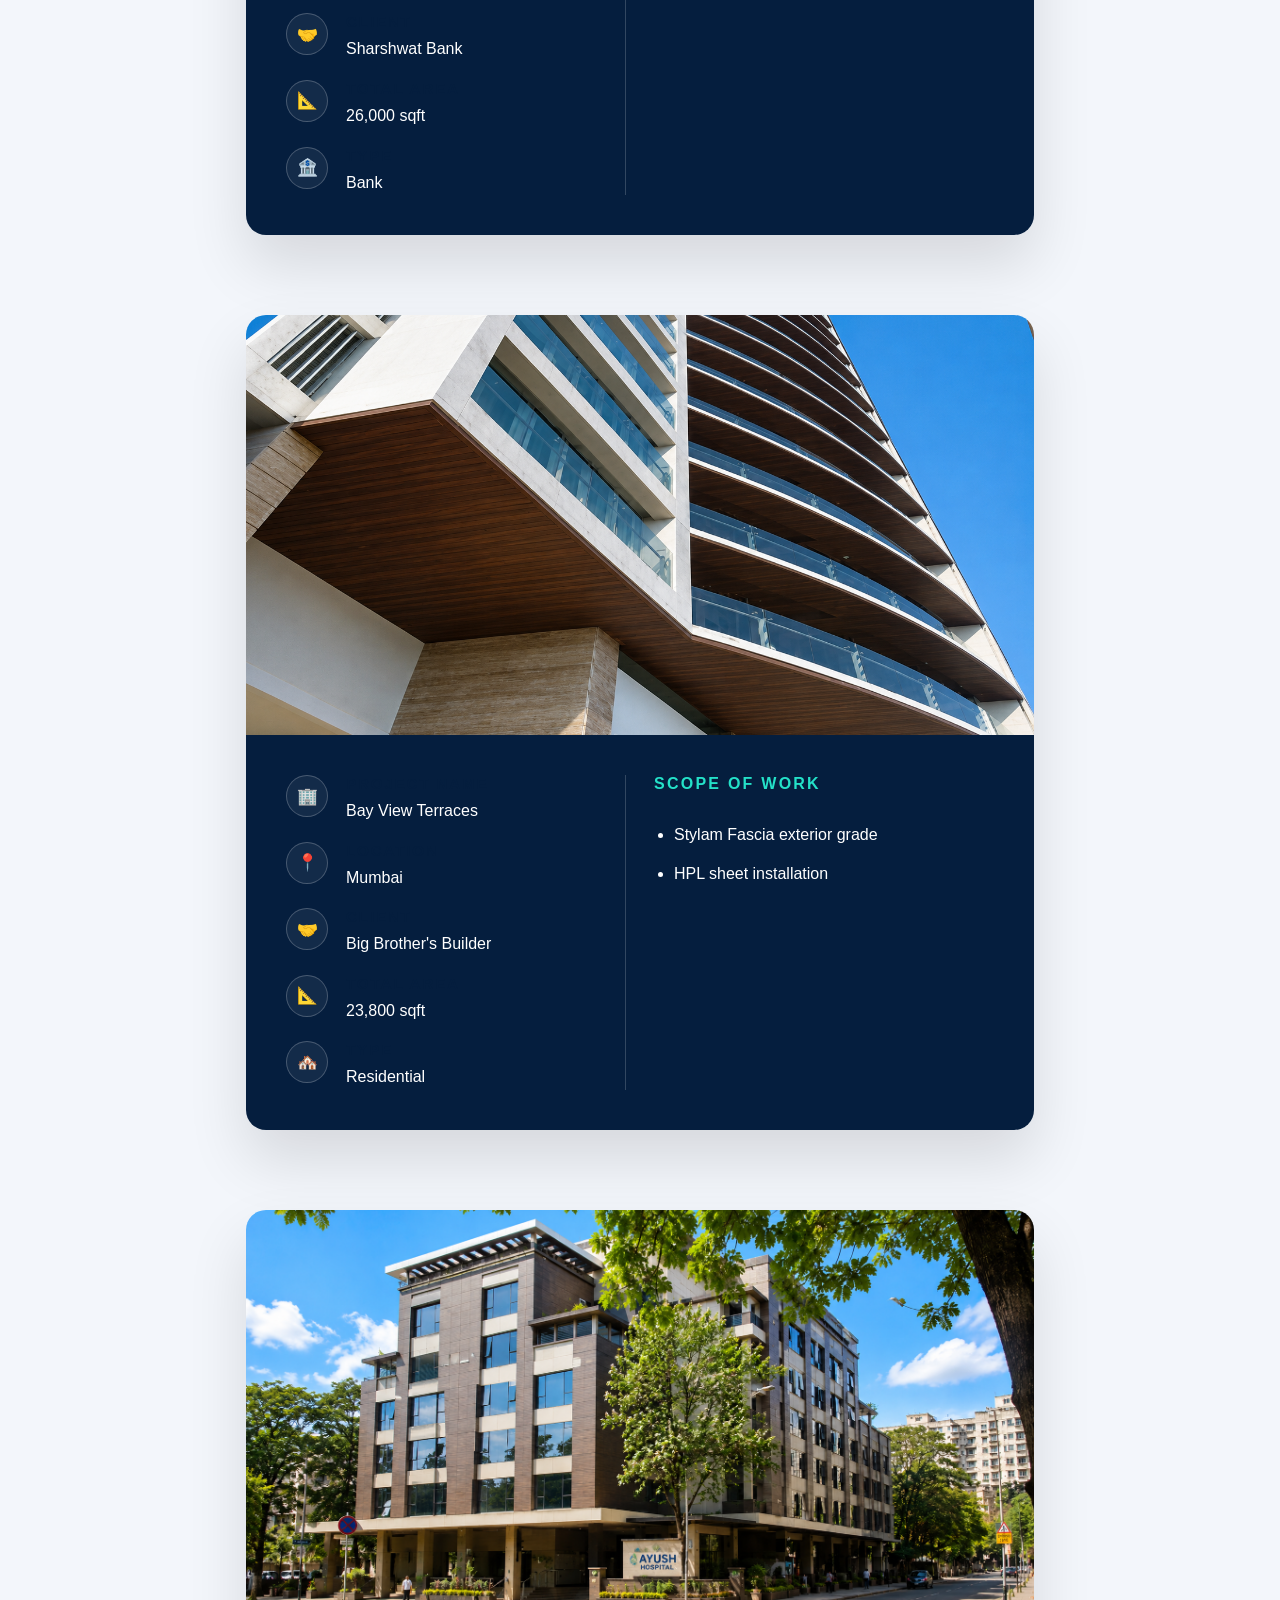
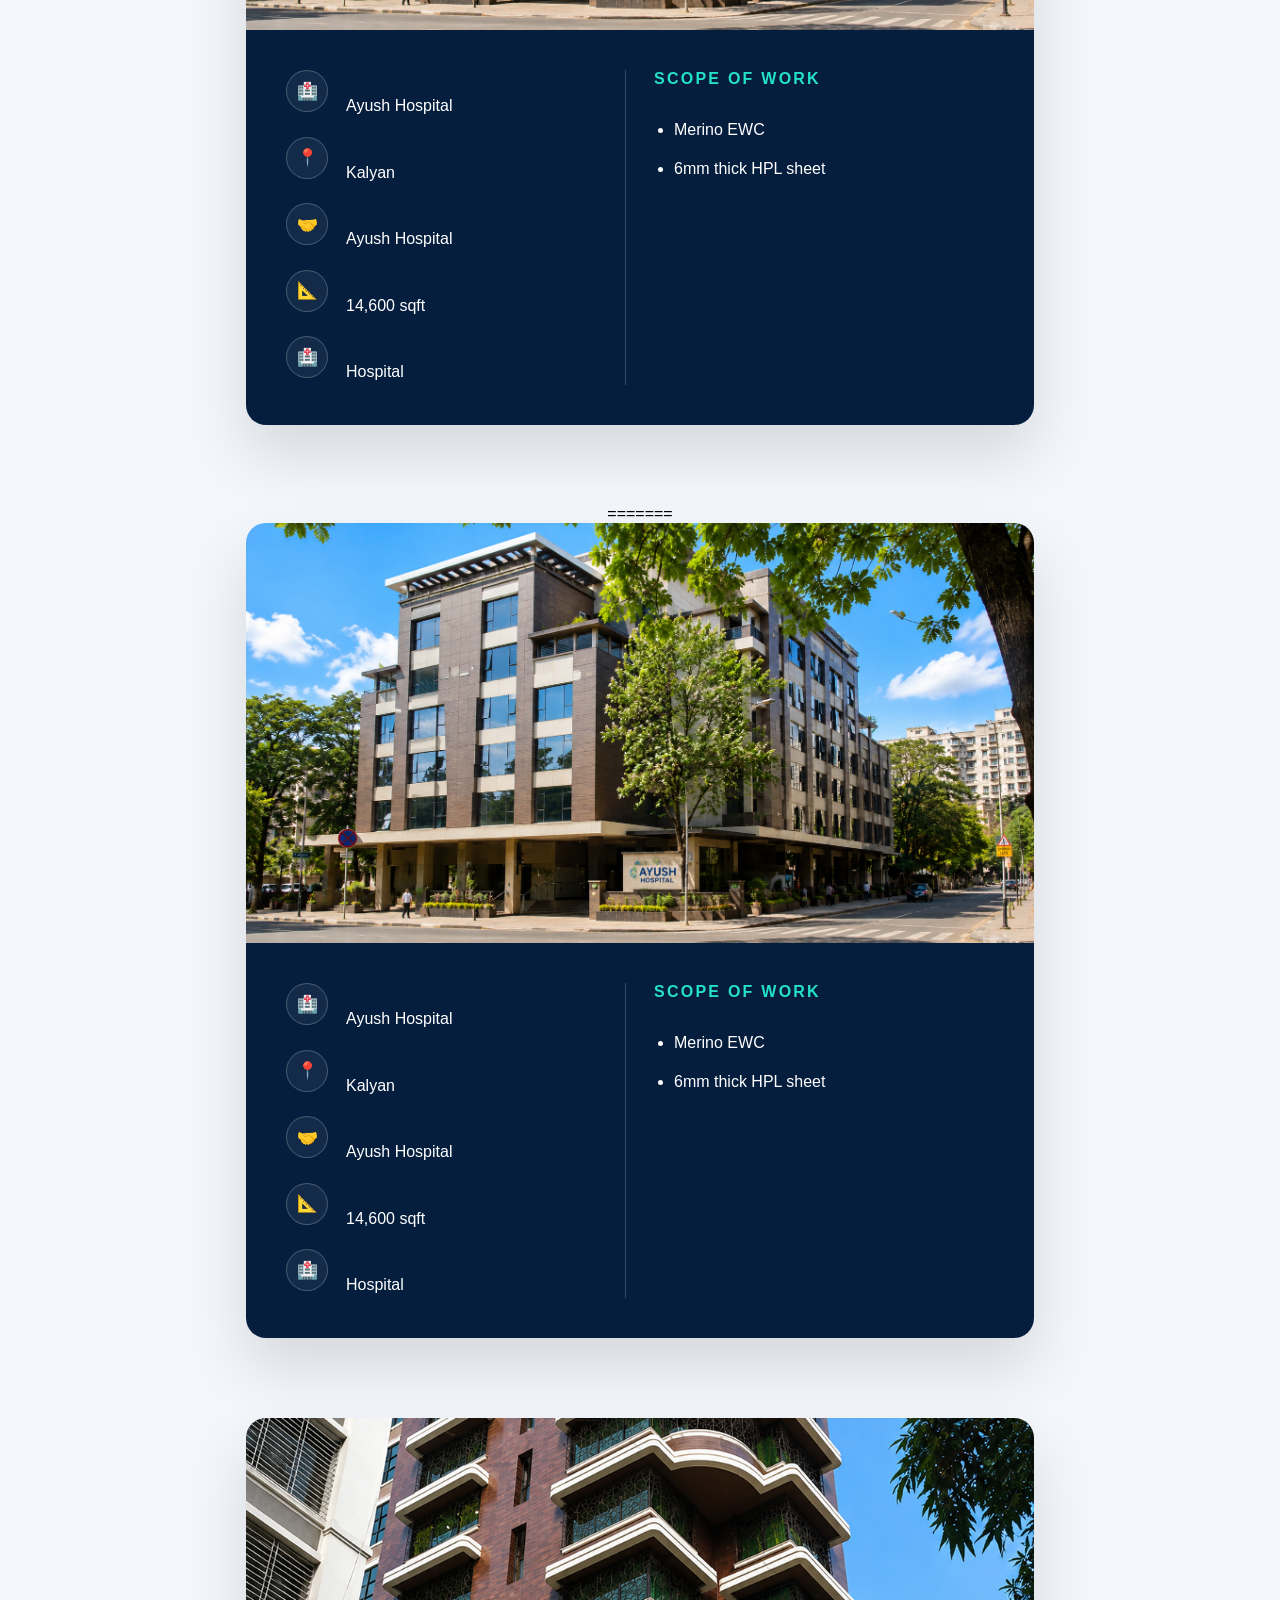
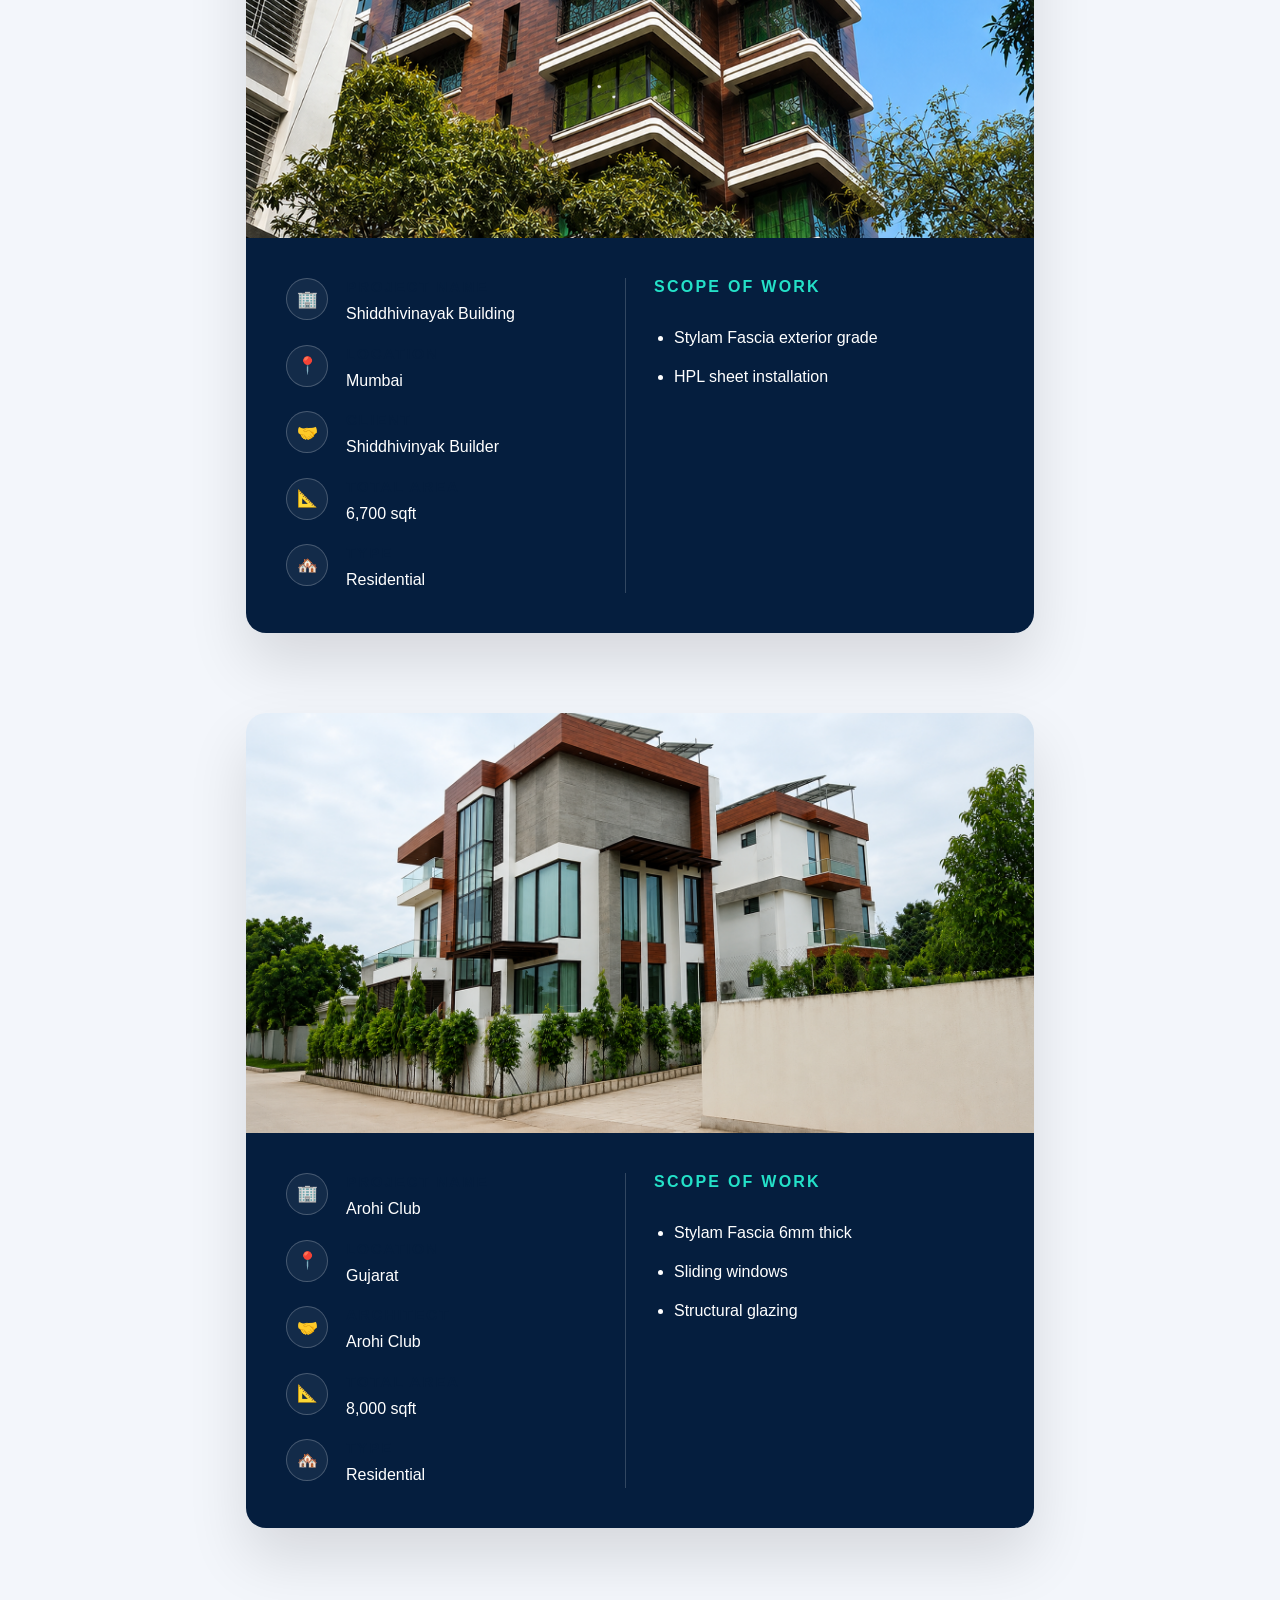
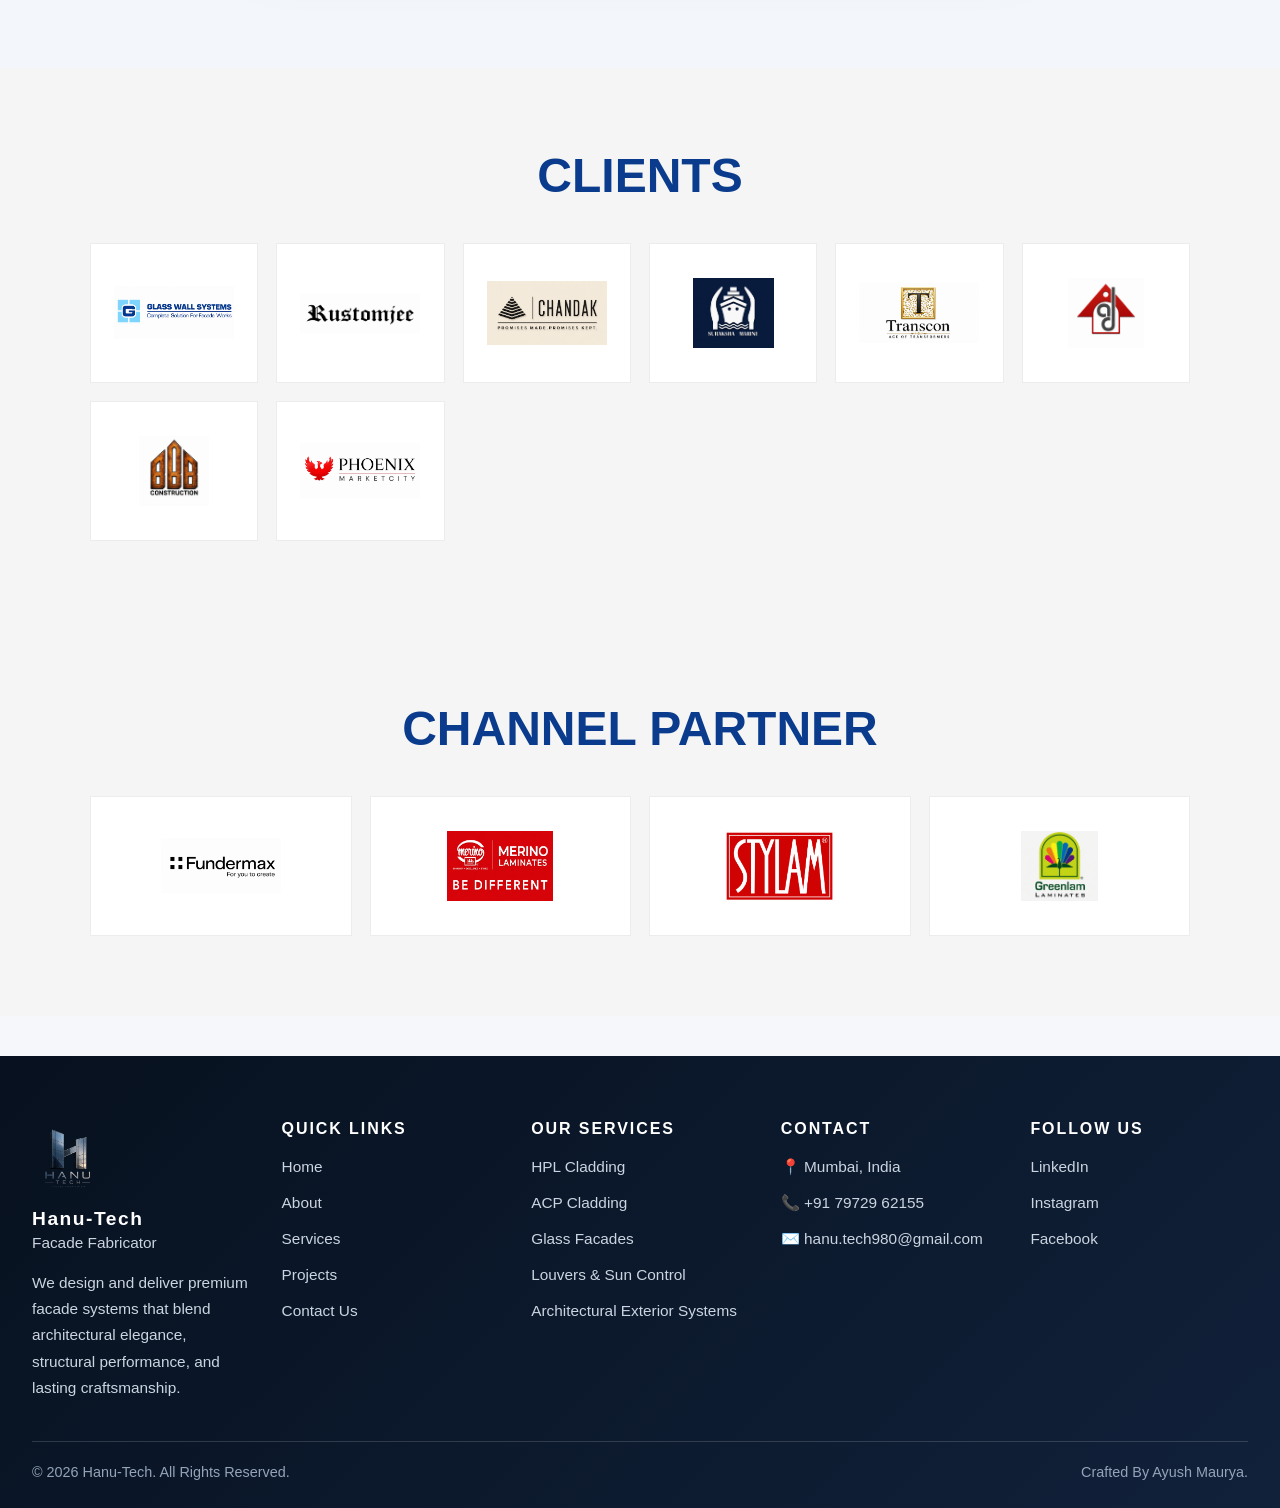
==== commit cbbe792d: "added project" ====
--- a/index.html
+++ b/index.html
@@ -169,59 +169,6 @@
 
             <article class="project-card">
                 <div class="project-hero">
-                    <img src="image/Aathrav developers.png" alt="Atharav Developers">
-                </div>
-                <div class="project-info">
-                    <div class="info-col">
-                        <div class="info-item">
-                            <span class="info-icon">🏢</span>
-                            <div class="info-text">
-                                <div class="info-label">Samatva Bunglow</div>
-                                <div class="info-value"></div>
-                            </div>
-                        </div>
-                        <div class="info-item">
-                            <span class="info-icon">📍</span>
-                            <div class="info-text">
-                                <div class="info-label">Location</div>
-                                <div class="info-value">Mumbai</div>
-                            </div>
-                        </div>
-                        <div class="info-item">
-                            <span class="info-icon">🤝</span>
-                            <div class="info-text">
-                                <div class="info-label">Client</div>
-                                <div class="info-value">Chandak Developers</div>
-                            </div>
-                        </div>
-                        <div class="info-item">
-                            <span class="info-icon">📐</span>
-                            <div class="info-text">
-                                <div class="info-label">Total area</div>
-                                <div class="info-value">30,000 sqft</div>
-                            </div>
-                        </div>
-                        <div class="info-item">
-                            <span class="info-icon">🏘️</span>
-                            <div class="info-text">
-                                <div class="info-label">Type</div>
-                                <div class="info-value">Residential</div>
-                            </div>
-                        </div>
-                    </div>
-
-                    <div class="scope-panel">
-                        <div class="scope-heading">Scope of work</div>
-                        <ul class="scope-list">
-                            <li>Fundermax HPL sheets</li>
-                            <li>Aluminum Fins Screen Walls</li>
-                        </ul>
-                    </div>
-                </div>
-            </article>
-
-            <article class="project-card">
-                <div class="project-hero">
                     <img src="image/Kurla market city.png" alt="Phoenix Marketcity">
                 </div>
                 <div class="project-info">
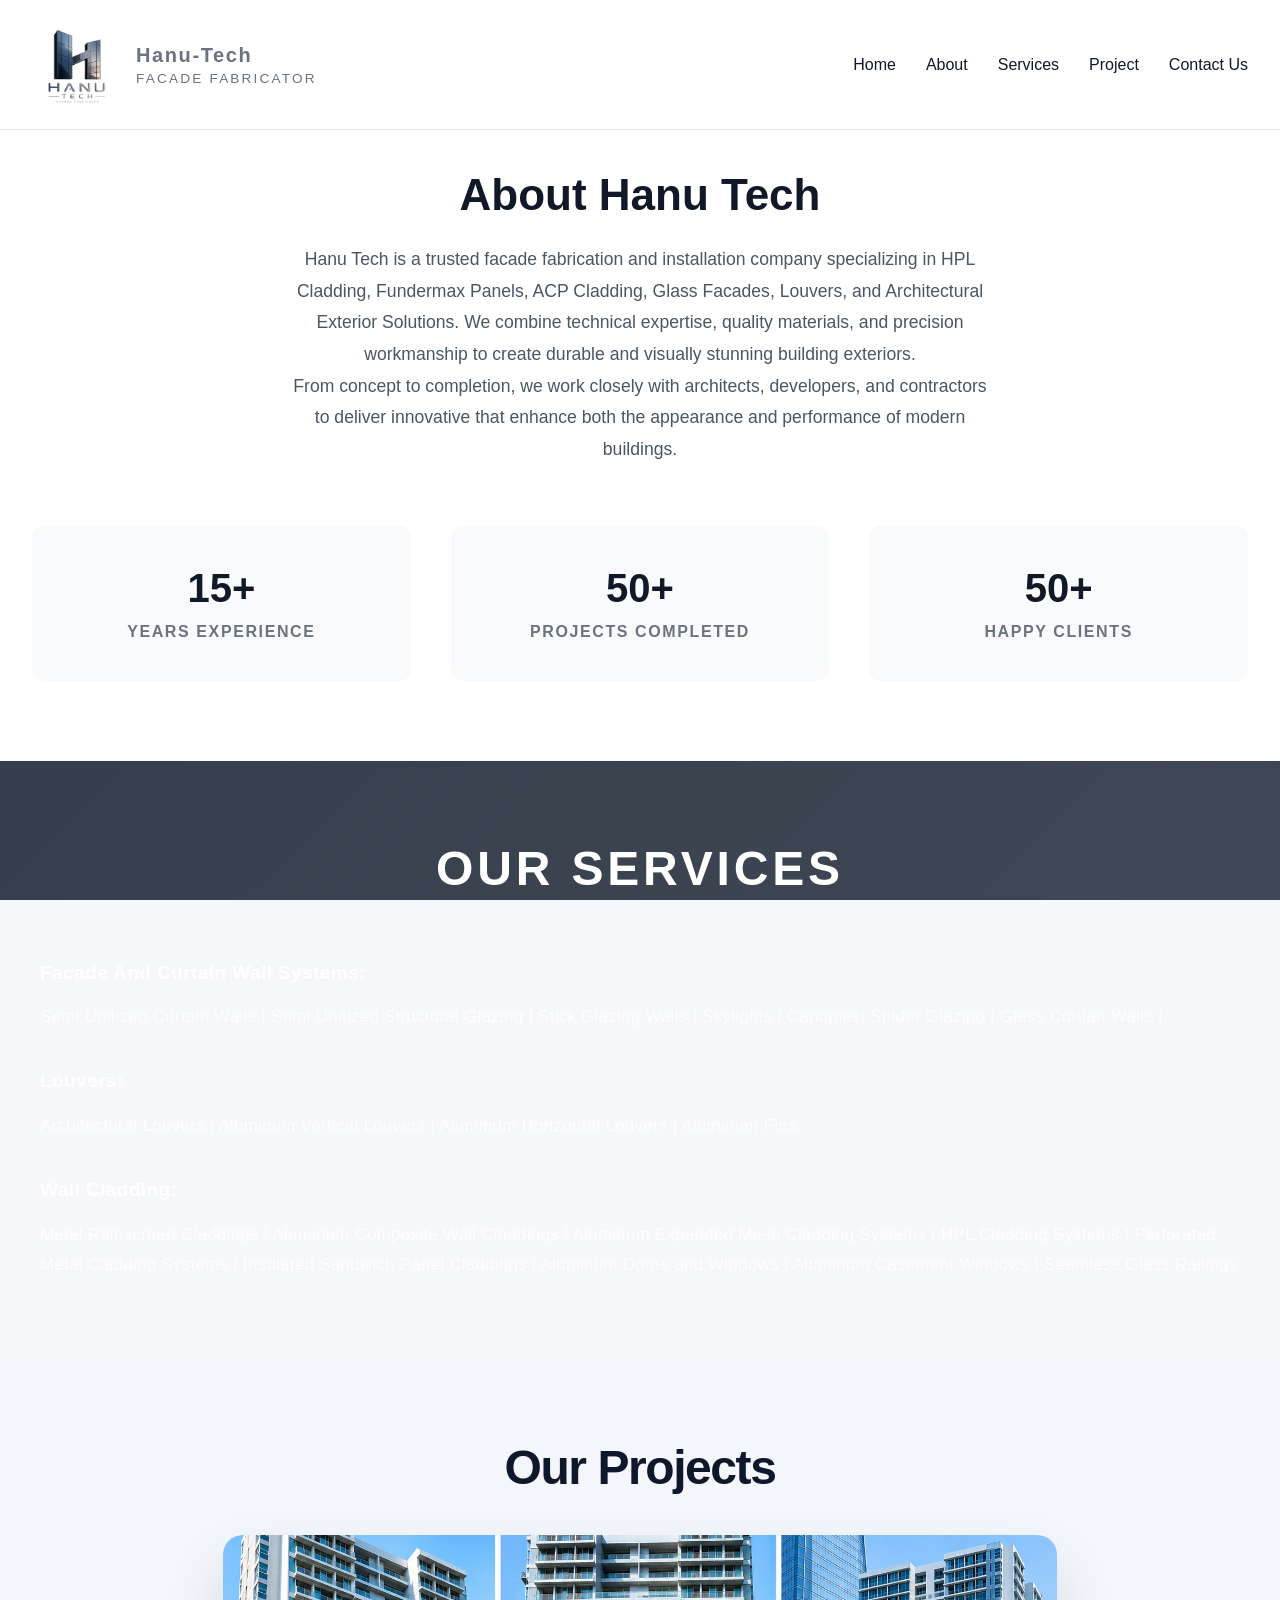
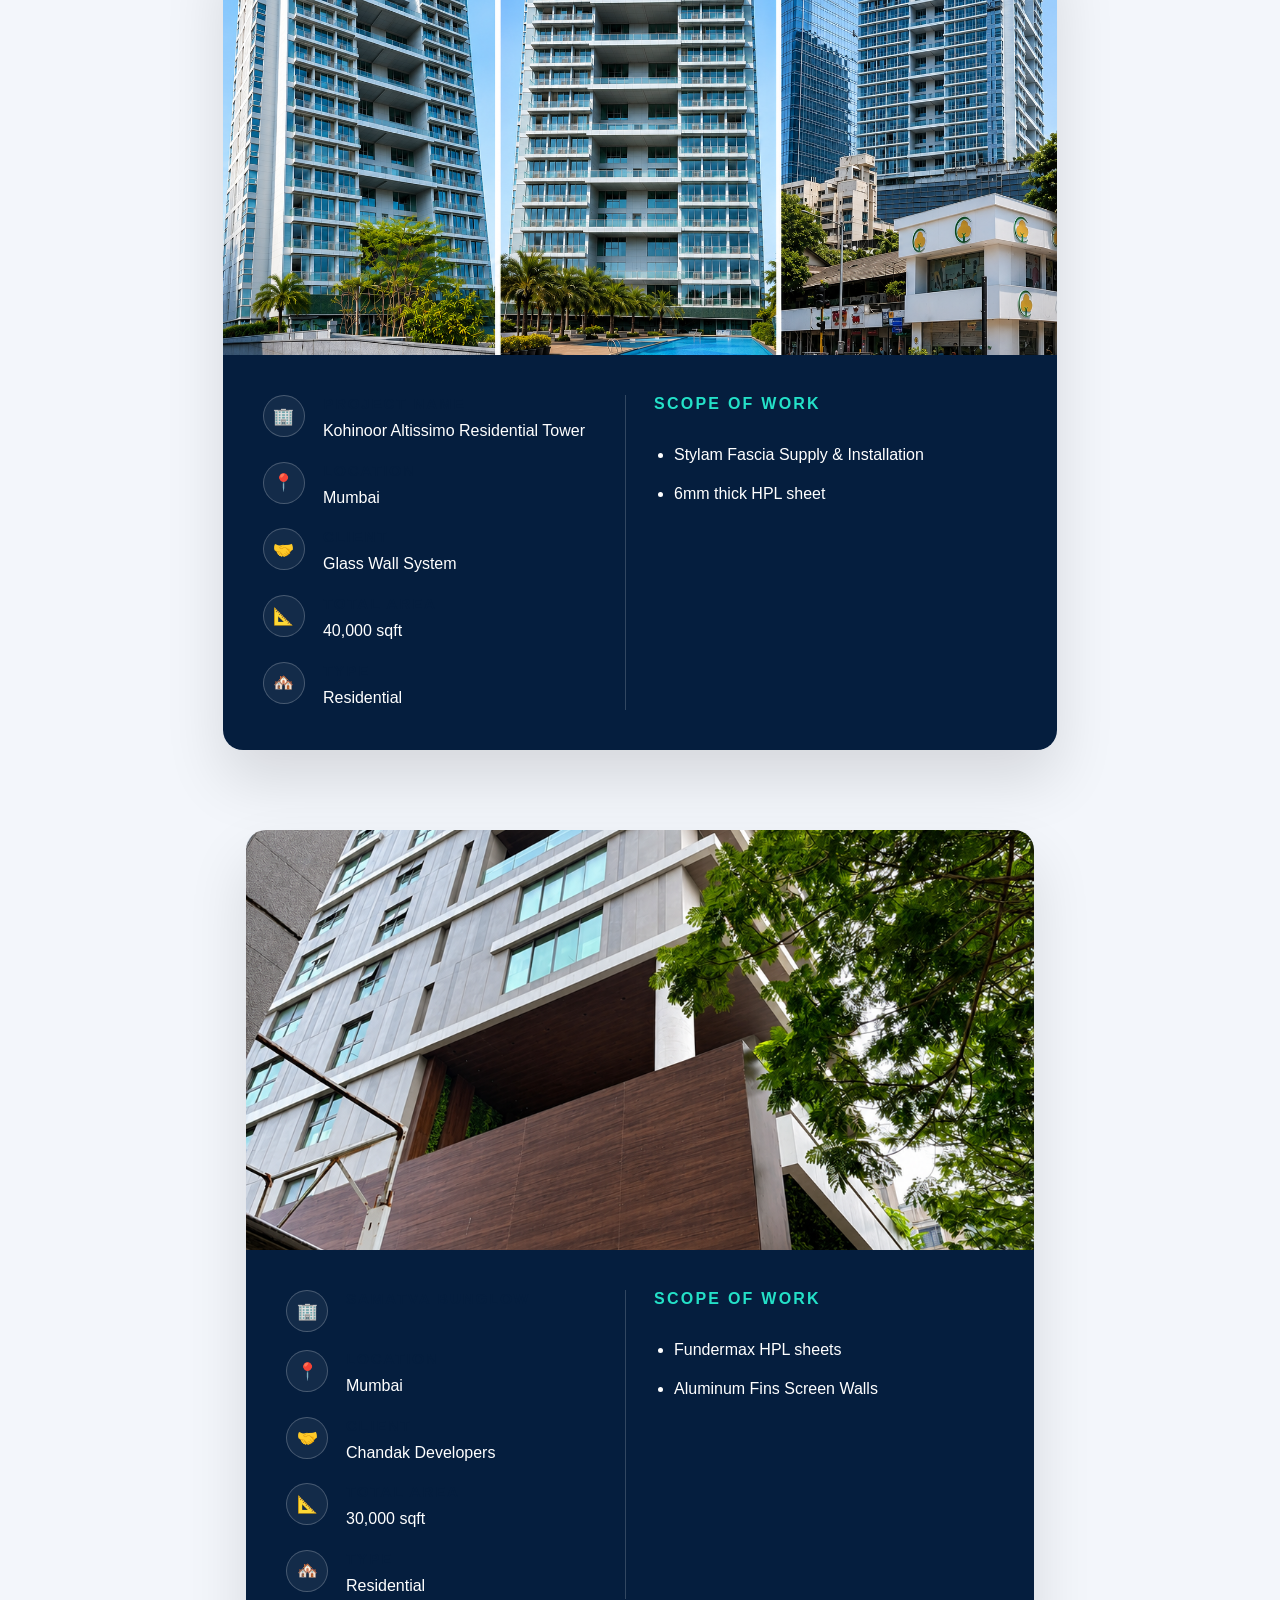
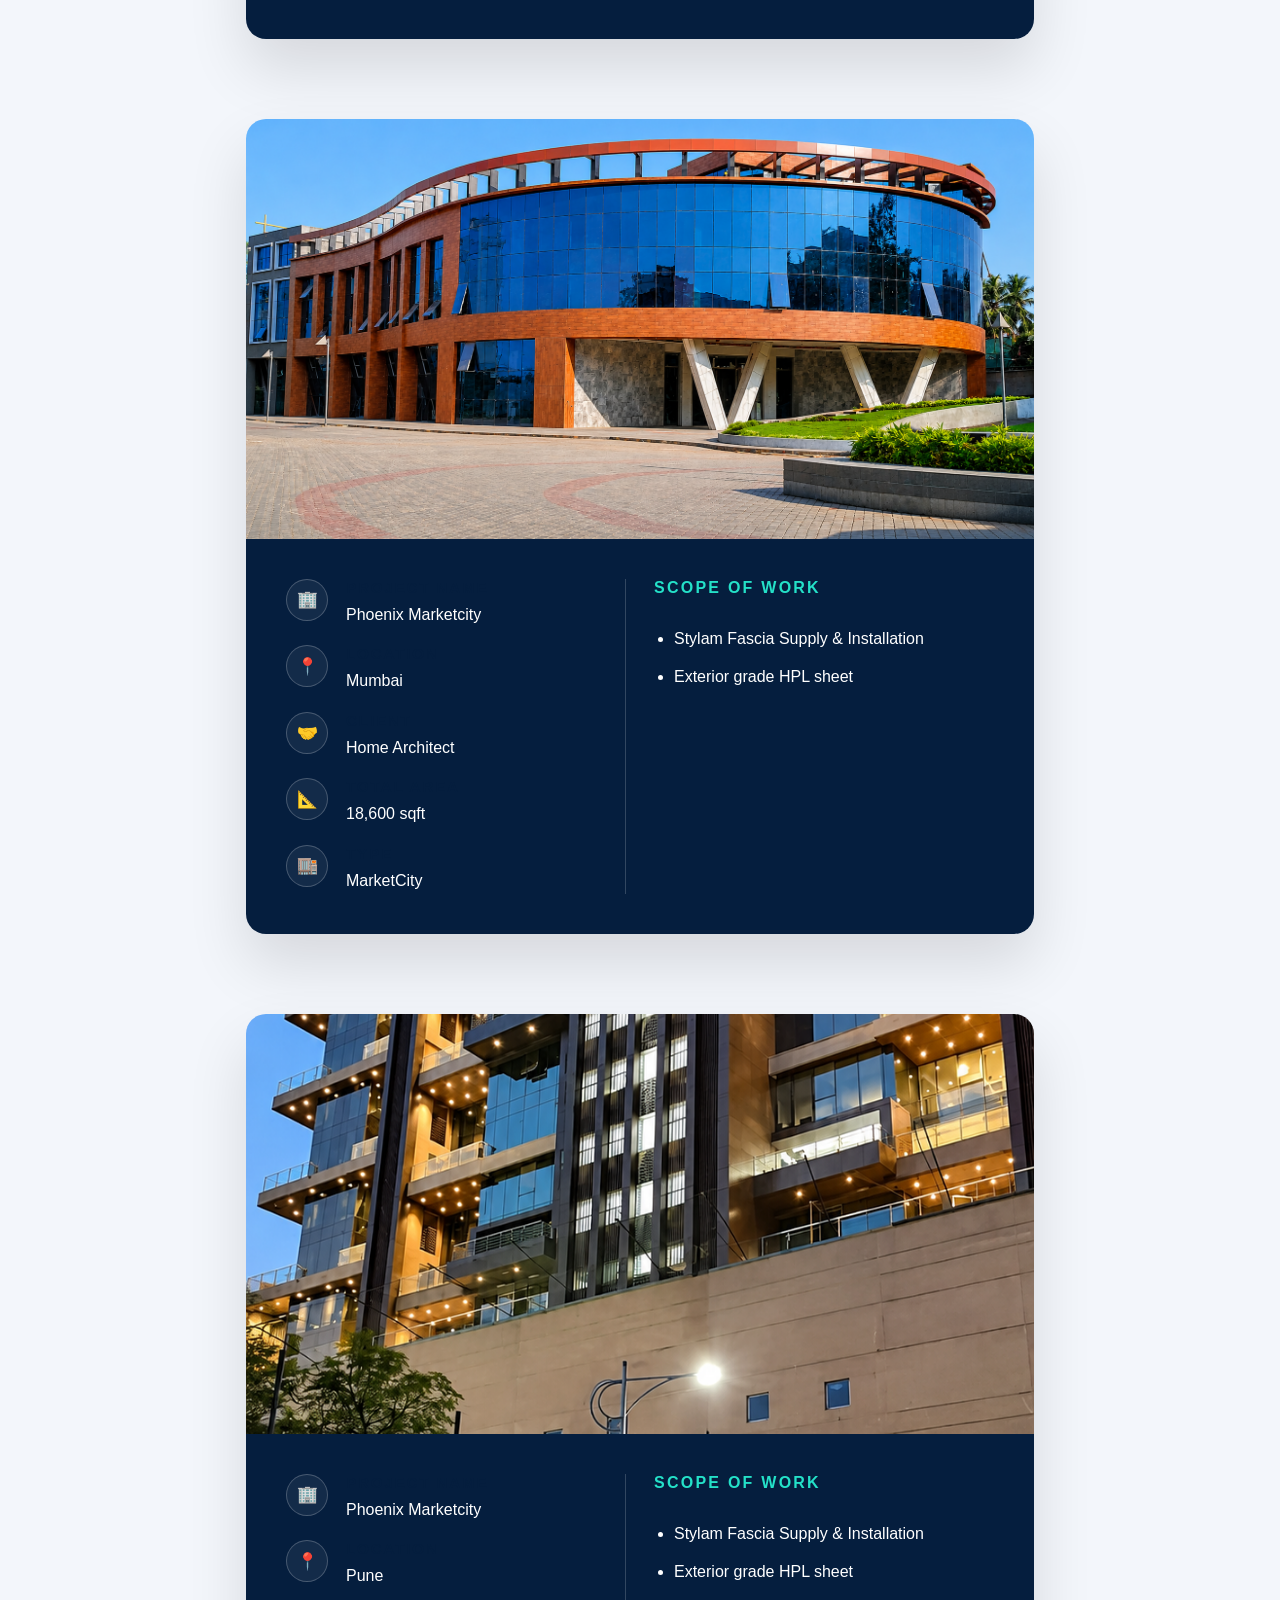
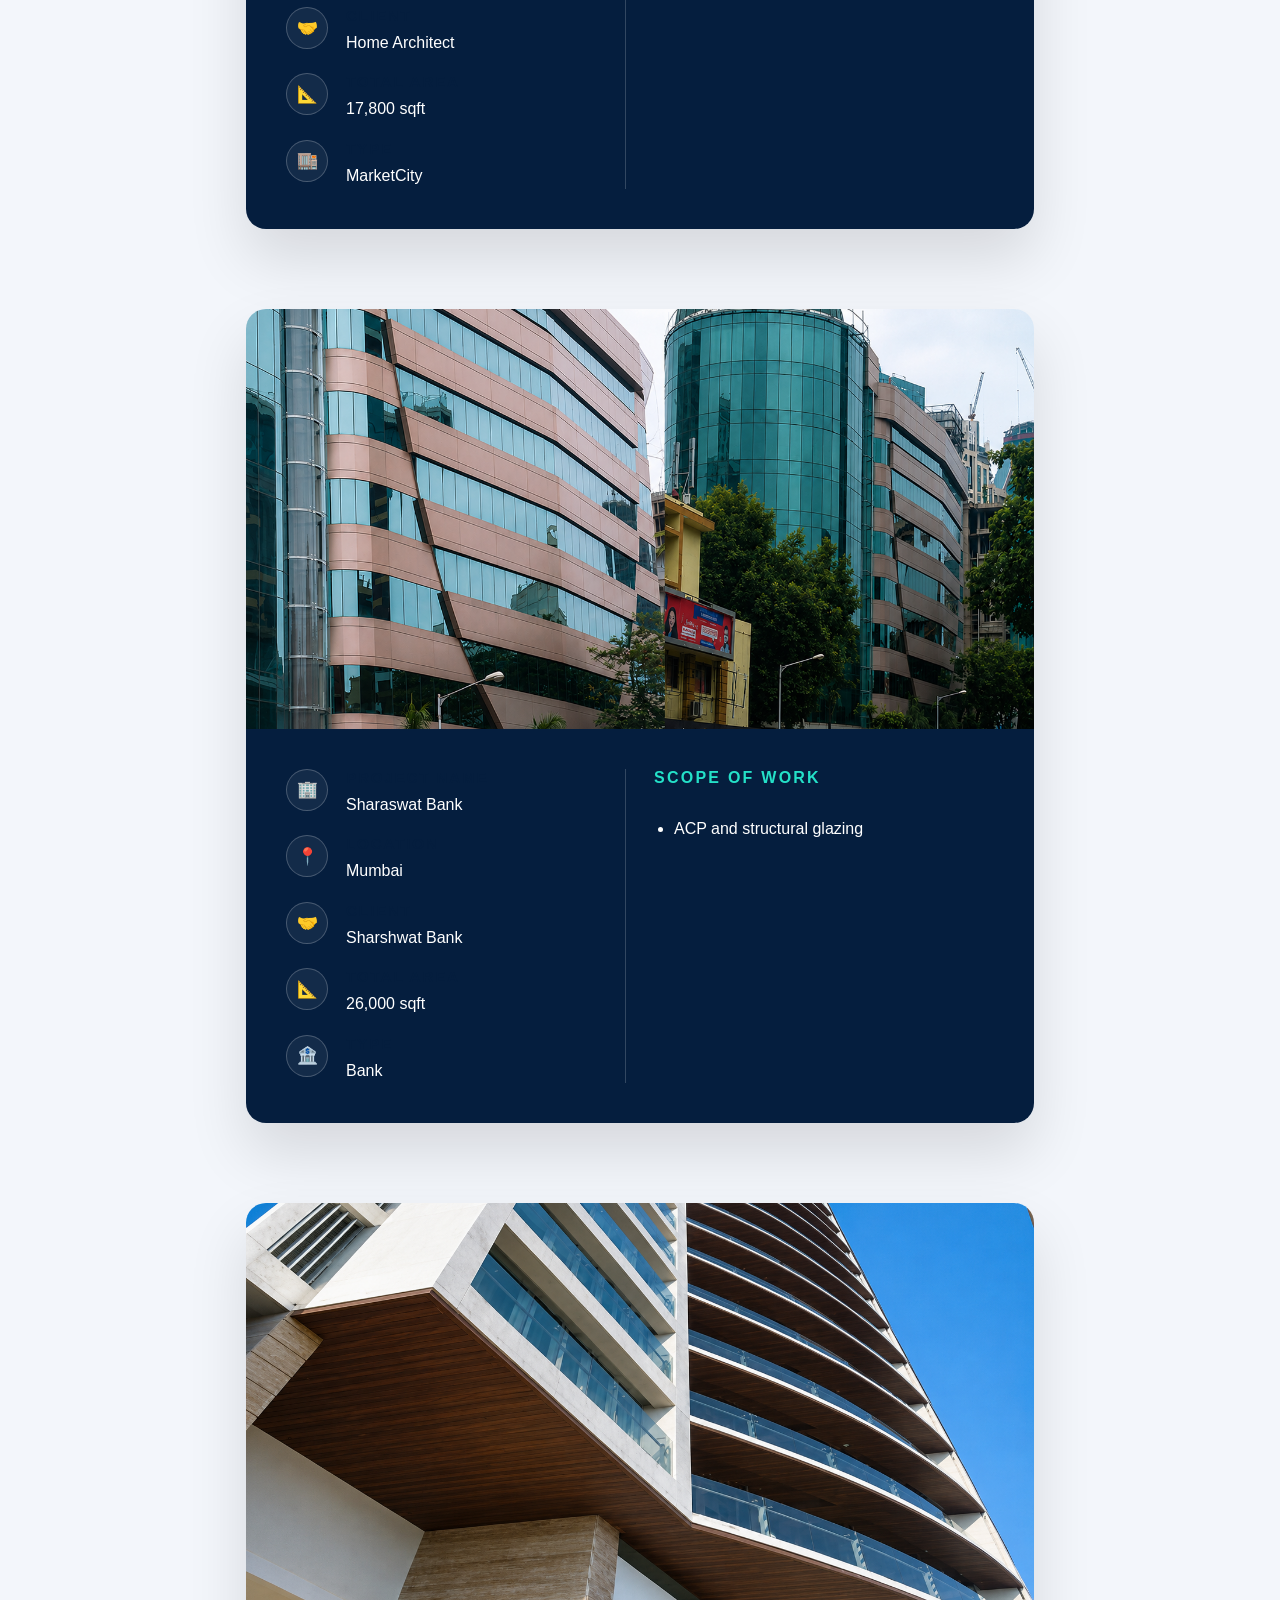
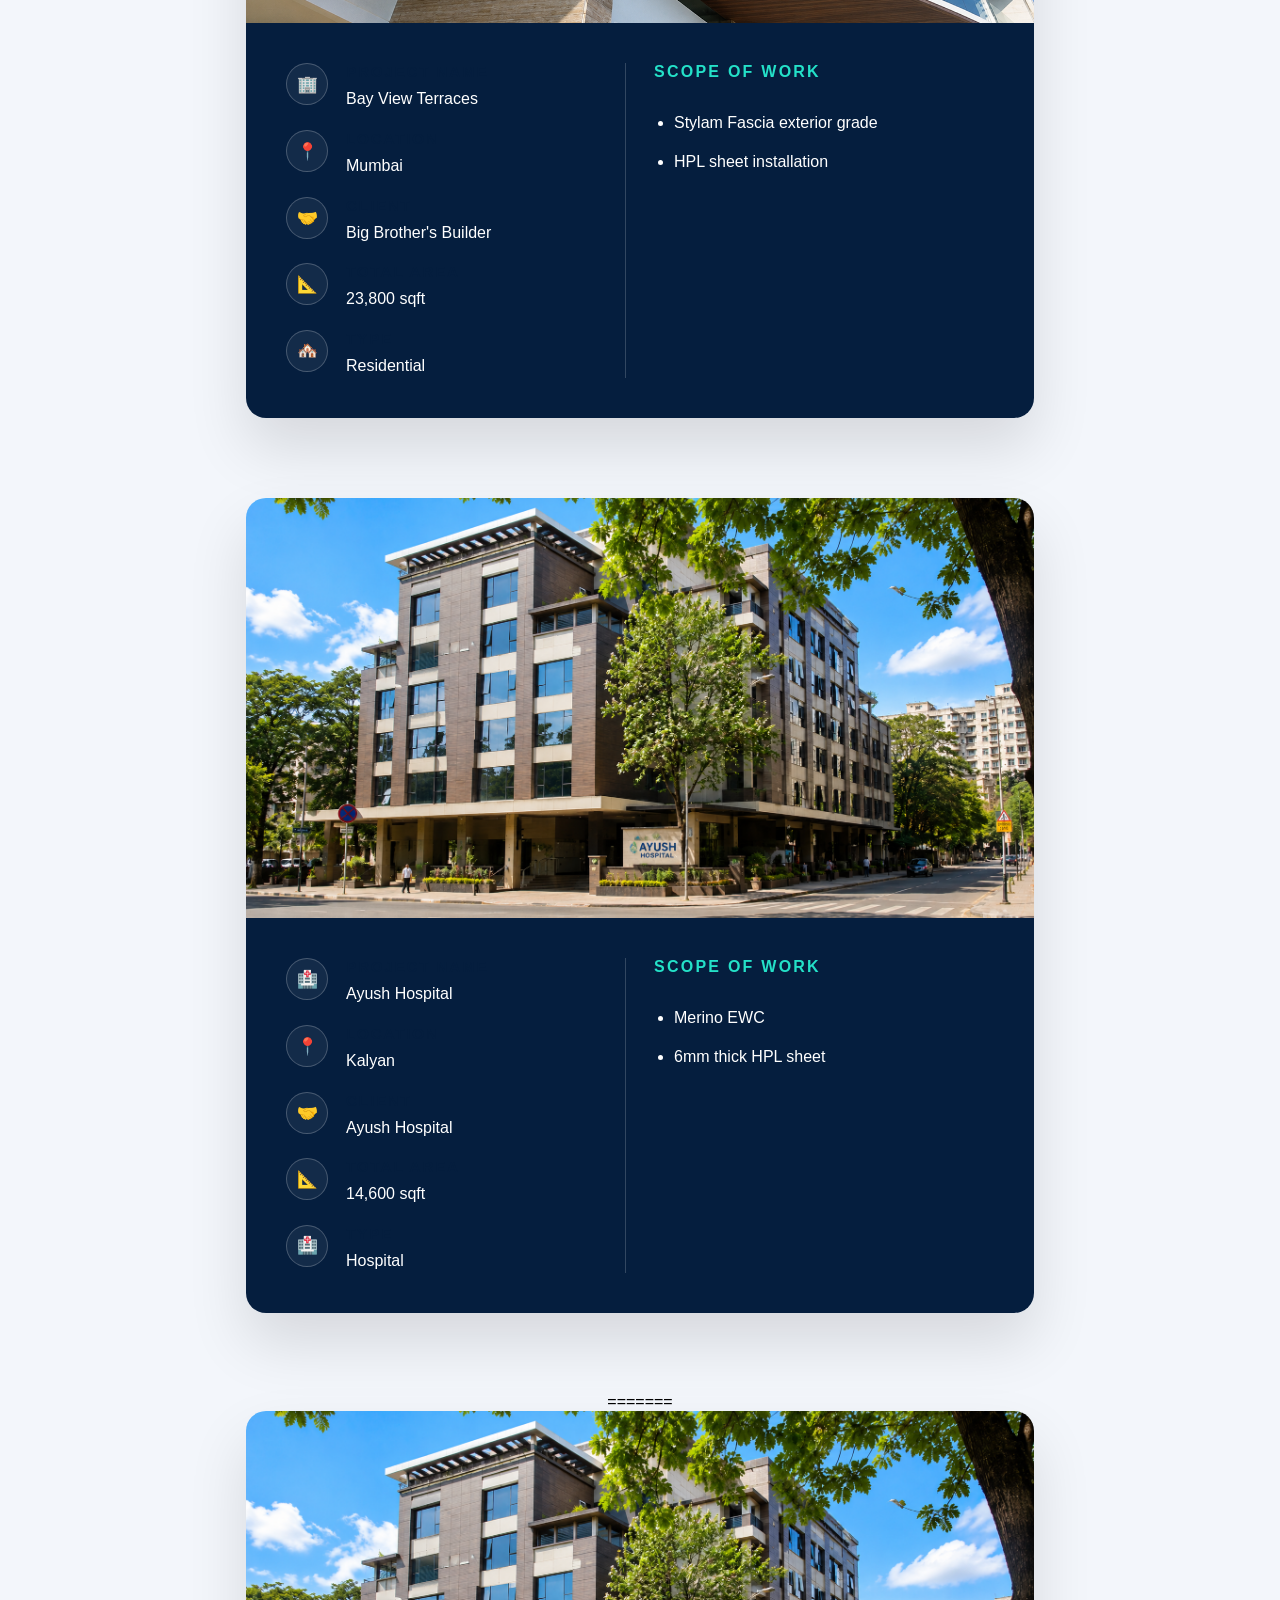
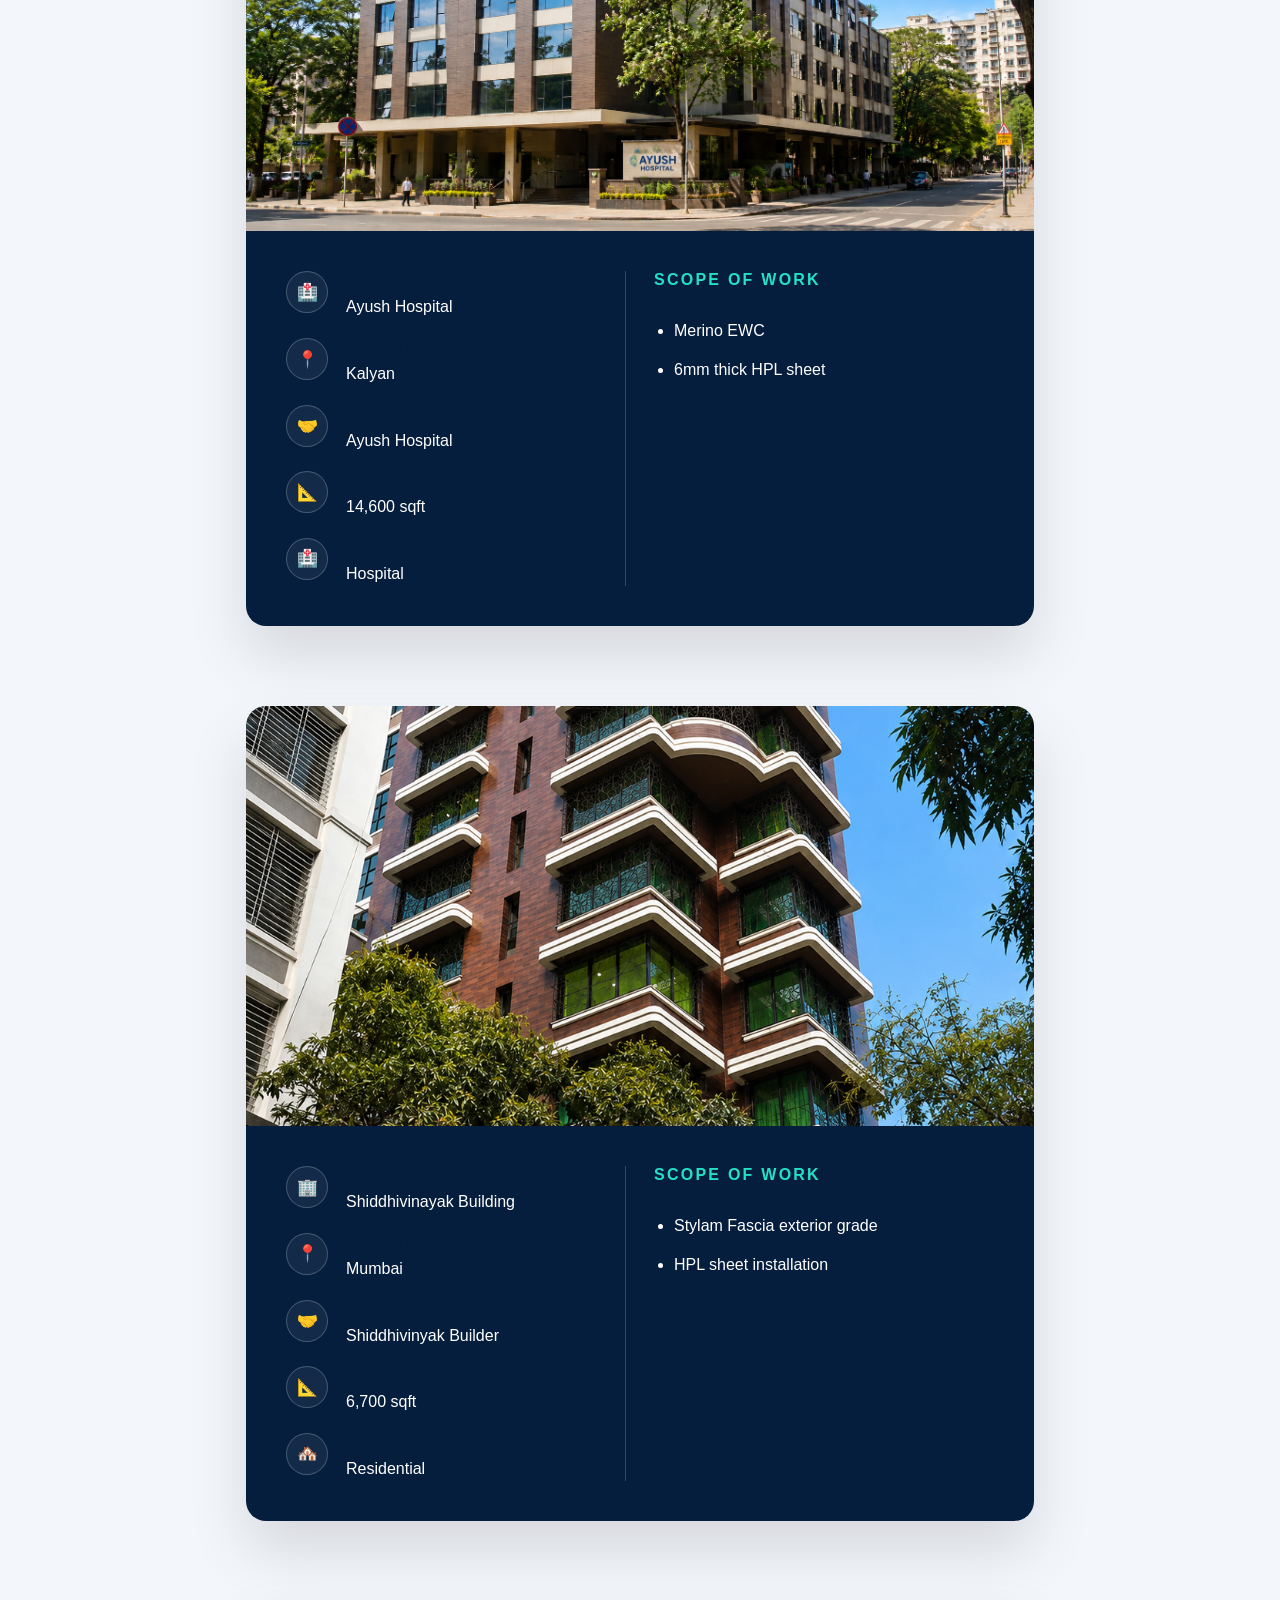
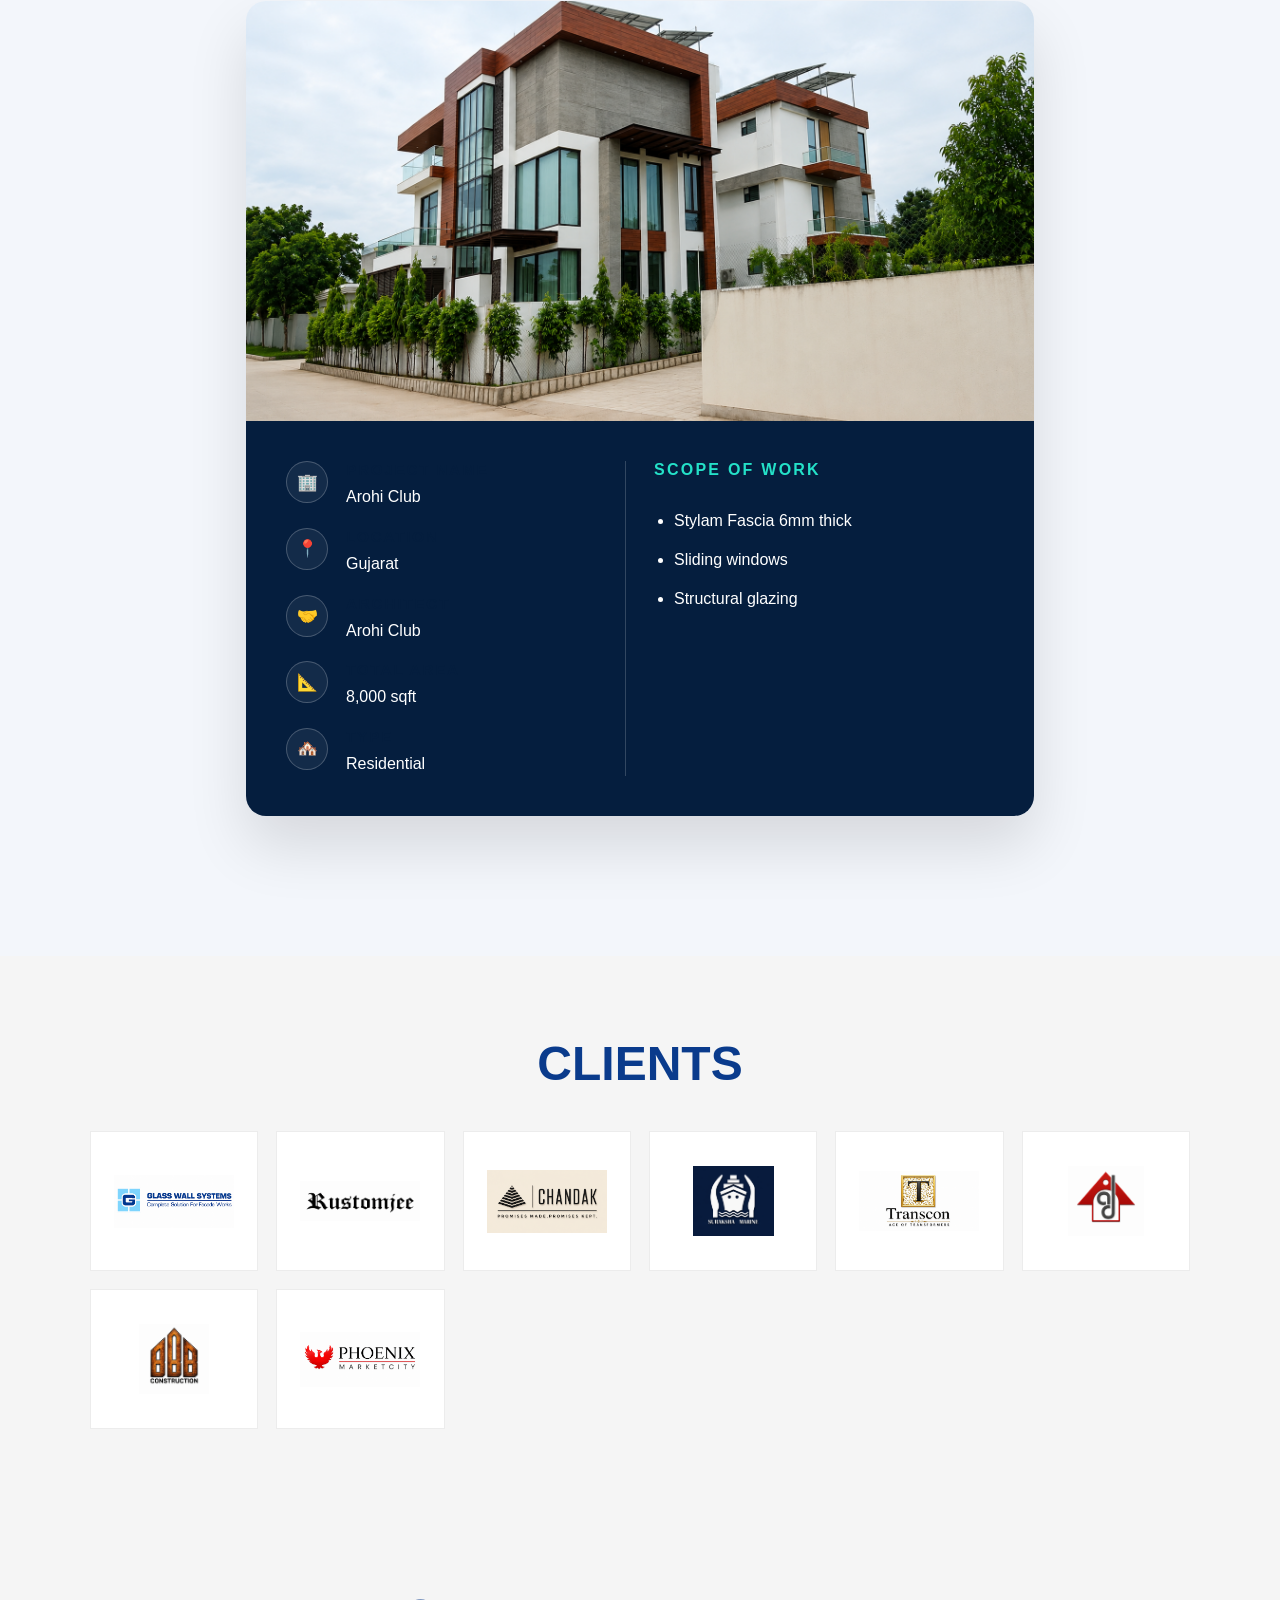
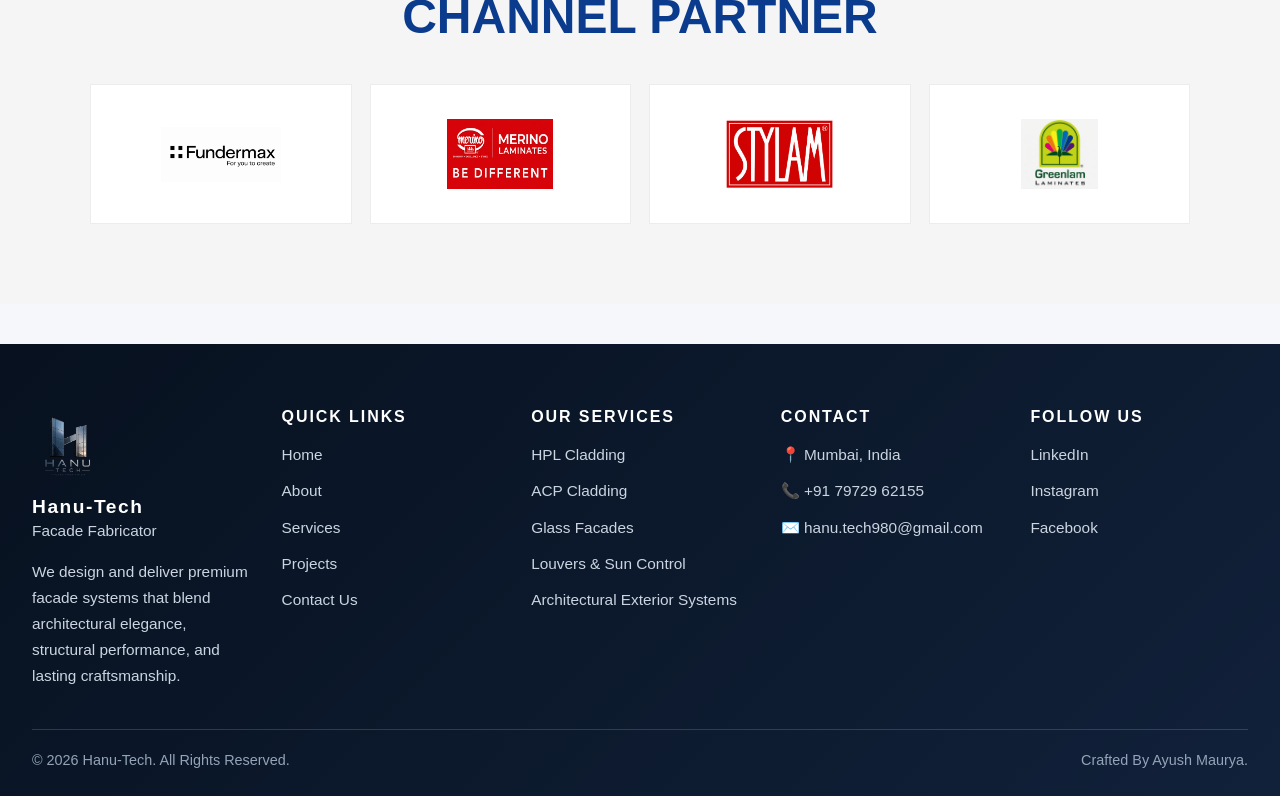
==== commit 75dd224a: "added missing names" ====
--- a/index.html
+++ b/index.html
@@ -169,6 +169,59 @@
 
             <article class="project-card">
                 <div class="project-hero">
+                    <img src="image/Aathrav developers.png" alt="Atharav Developers">
+                </div>
+                <div class="project-info">
+                    <div class="info-col">
+                        <div class="info-item">
+                            <span class="info-icon">🏢</span>
+                            <div class="info-text">
+                                <div class="info-label">Samatva Bunglow </div>
+                                <div class="info-value"></div>
+                            </div>
+                        </div>
+                        <div class="info-item">
+                            <span class="info-icon">📍</span>
+                            <div class="info-text">
+                                <div class="info-label">Location</div>
+                                <div class="info-value">Mumbai</div>
+                            </div>
+                        </div>
+                        <div class="info-item">
+                            <span class="info-icon">🤝</span>
+                            <div class="info-text">
+                                <div class="info-label">Client</div>
+                                <div class="info-value">Chandak Developers</div>
+                            </div>
+                        </div>
+                        <div class="info-item">
+                            <span class="info-icon">📐</span>
+                            <div class="info-text">
+                                <div class="info-label">Total area</div>
+                                <div class="info-value">30,000 sqft</div>
+                            </div>
+                        </div>
+                        <div class="info-item">
+                            <span class="info-icon">🏘️</span>
+                            <div class="info-text">
+                                <div class="info-label">Type</div>
+                                <div class="info-value">Residential</div>
+                            </div>
+                        </div>
+                    </div>
+
+                    <div class="scope-panel">
+                        <div class="scope-heading">Scope of work</div>
+                        <ul class="scope-list">
+                            <li>Fundermax HPL sheets</li>
+                            <li>Aluminum Fins Screen Walls</li>
+                        </ul>
+                    </div>
+                </div>
+            </article>
+
+            <article class="project-card">
+                <div class="project-hero">
                     <img src="image/Kurla market city.png" alt="Phoenix Marketcity">
                 </div>
                 <div class="project-info">
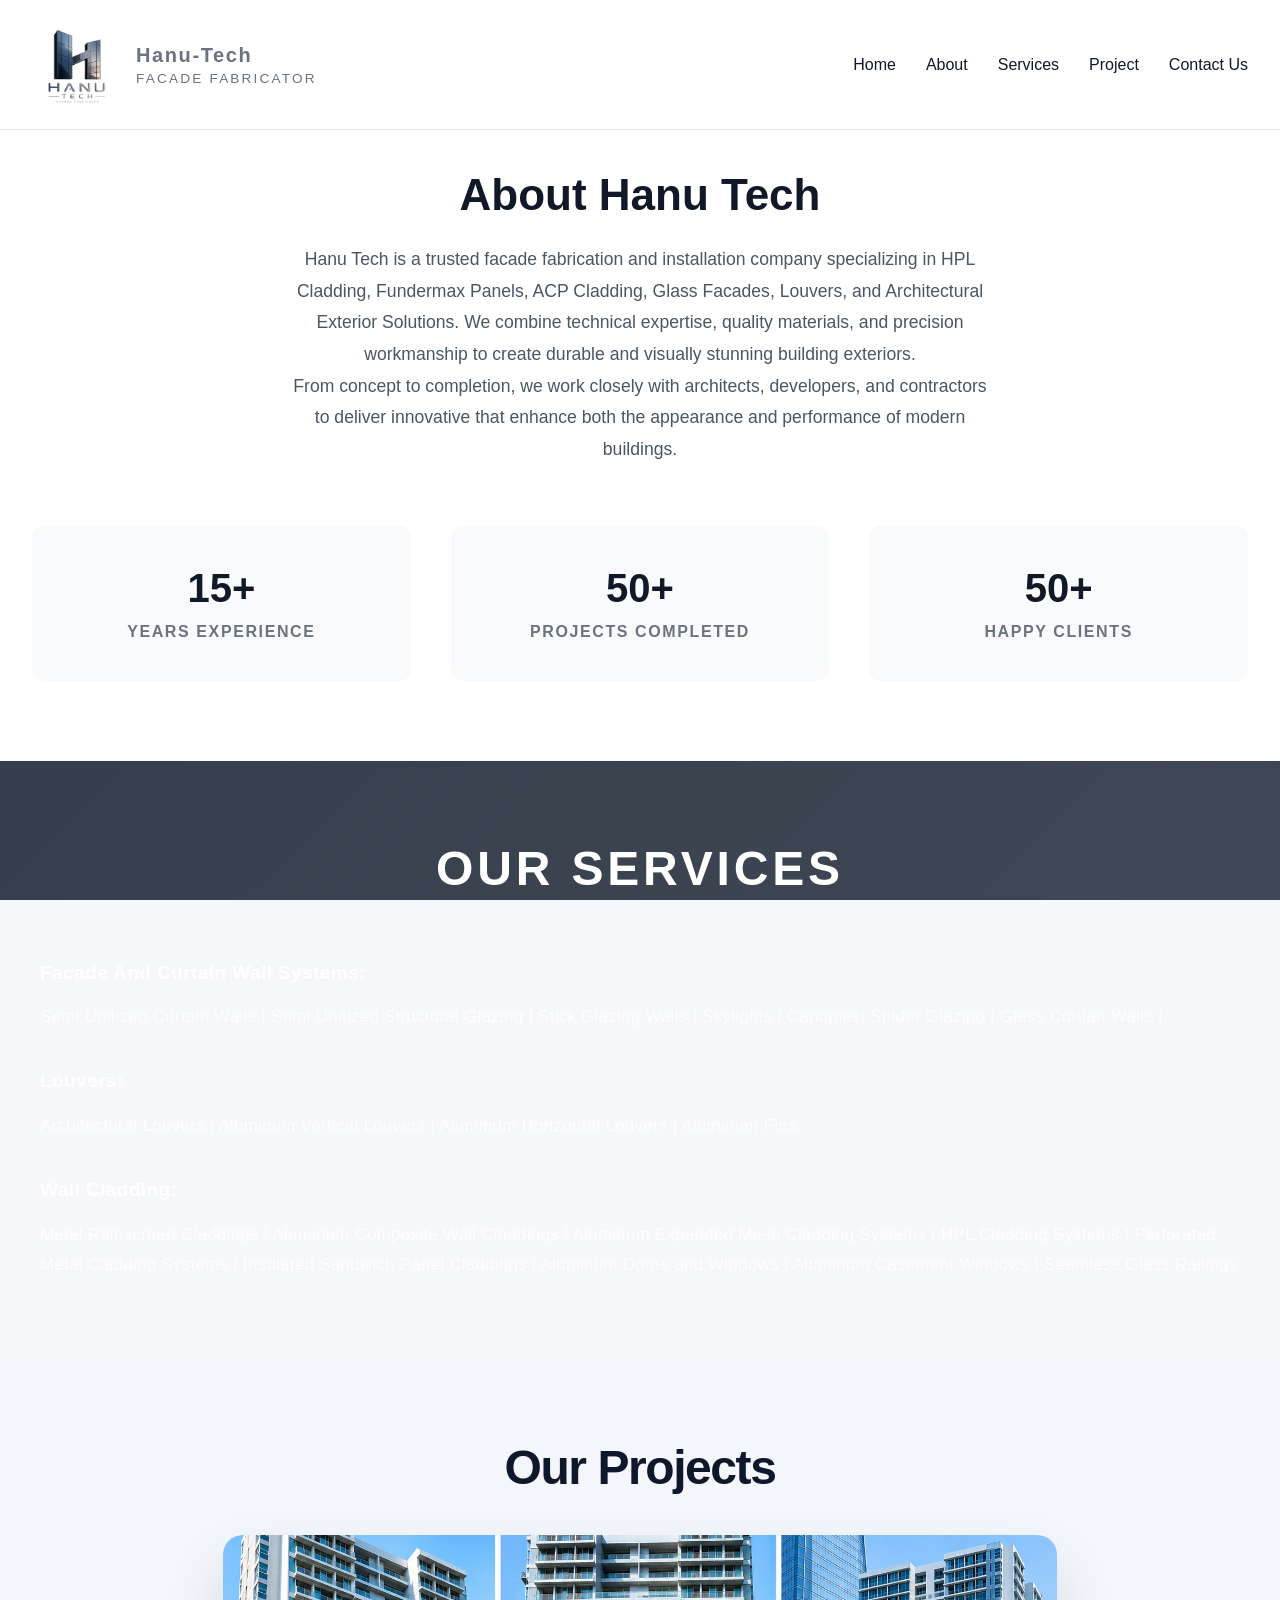
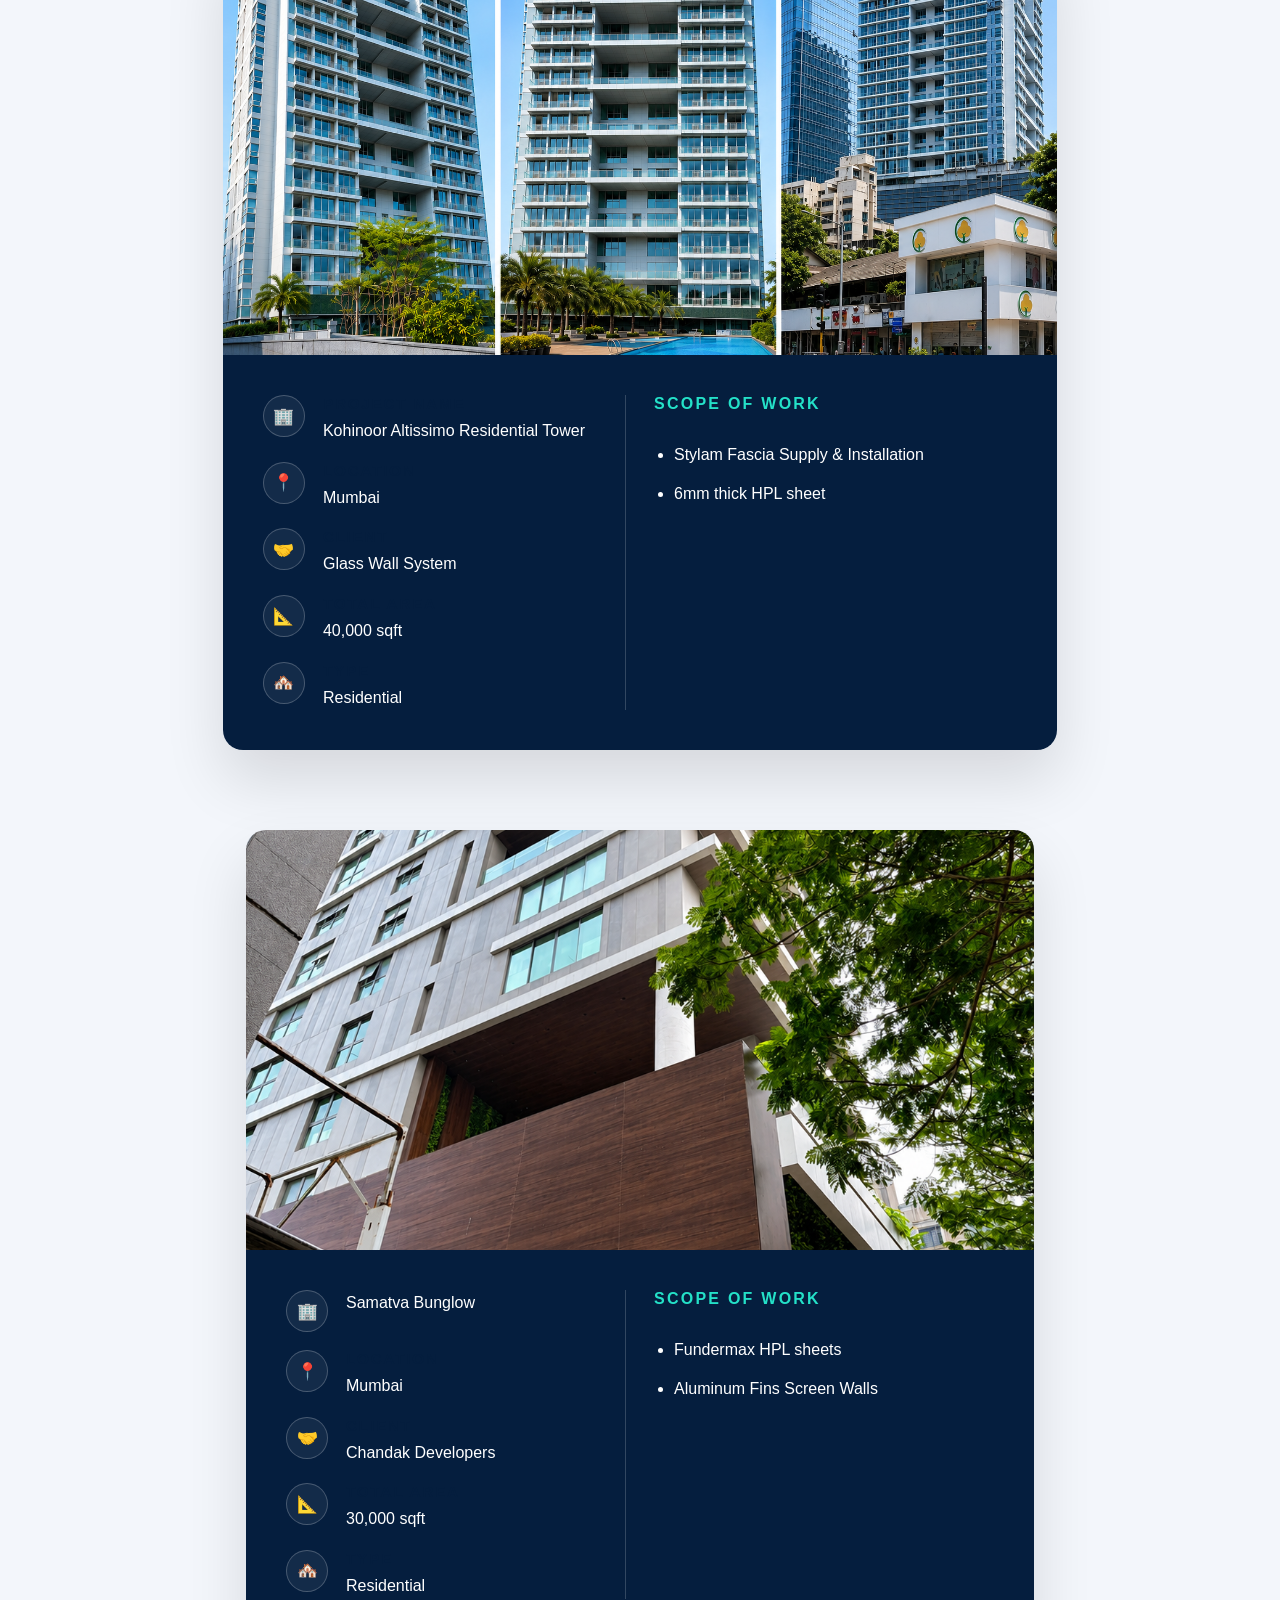
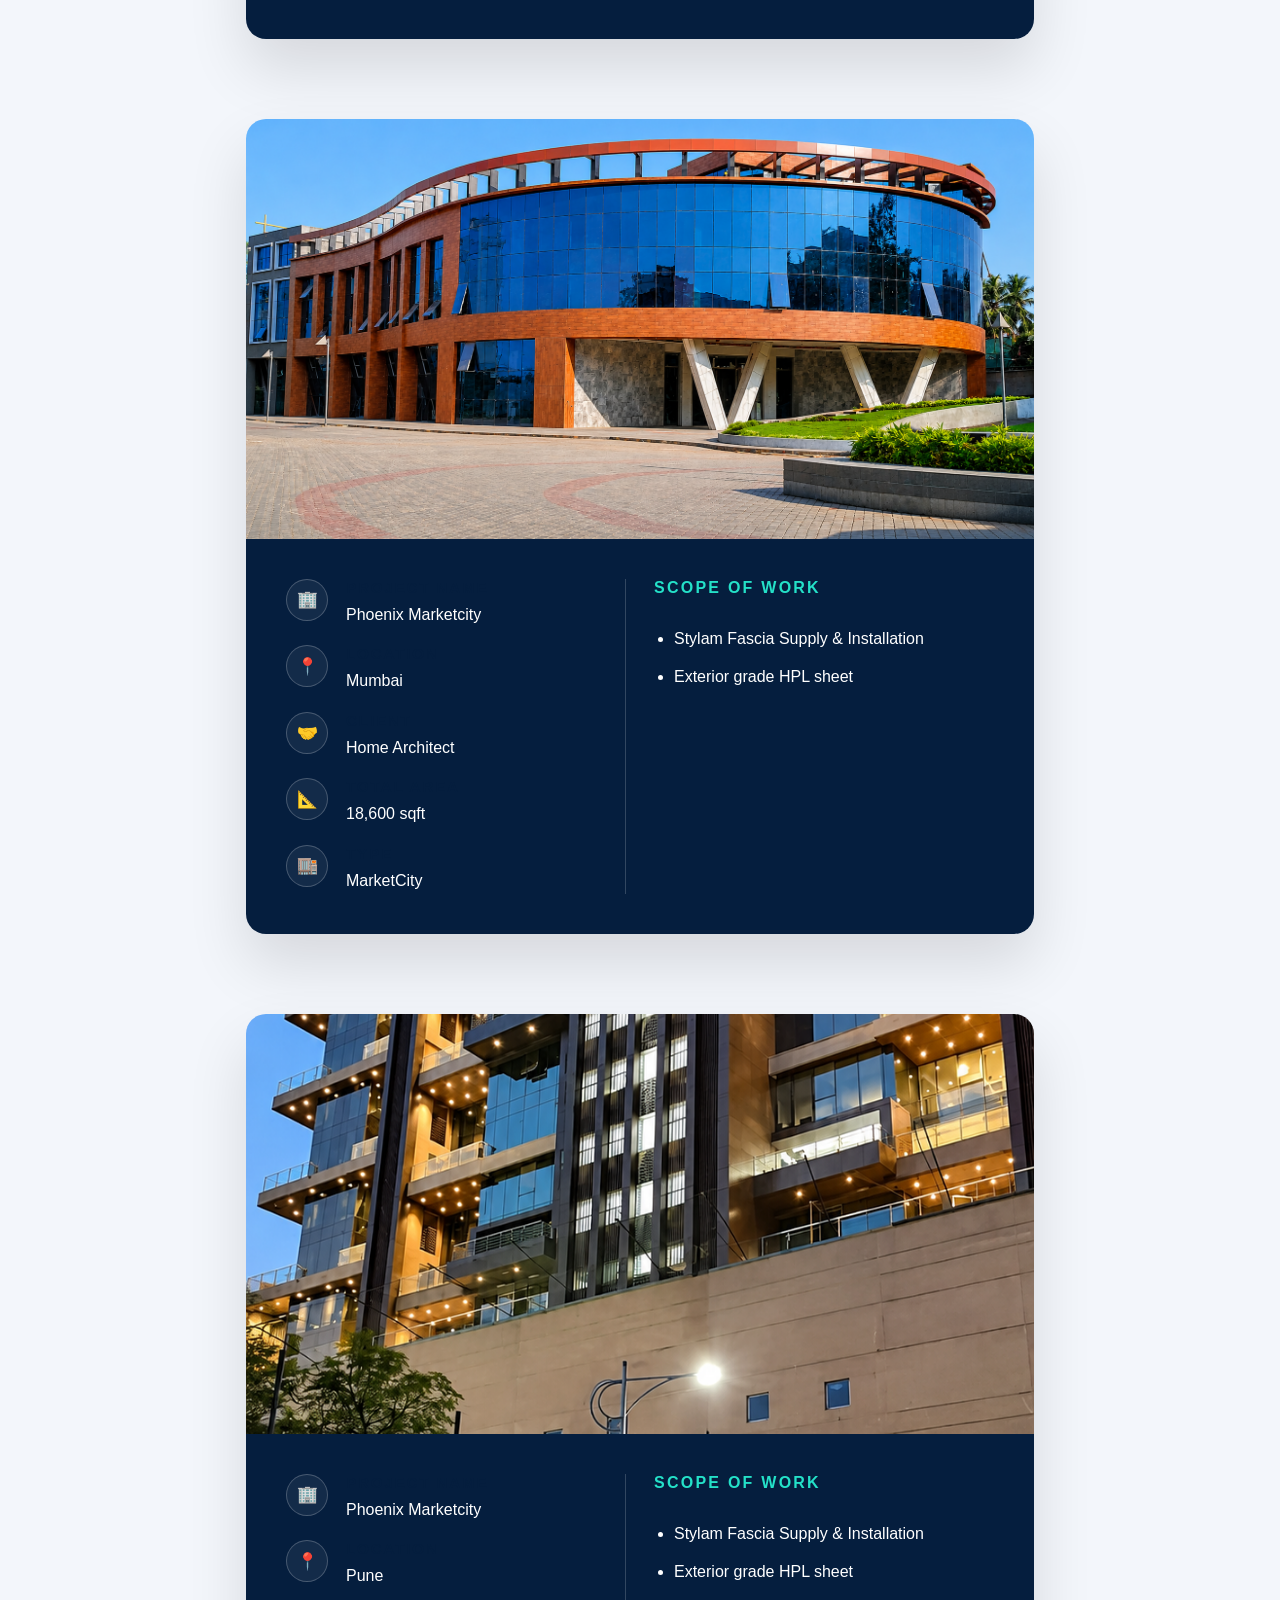
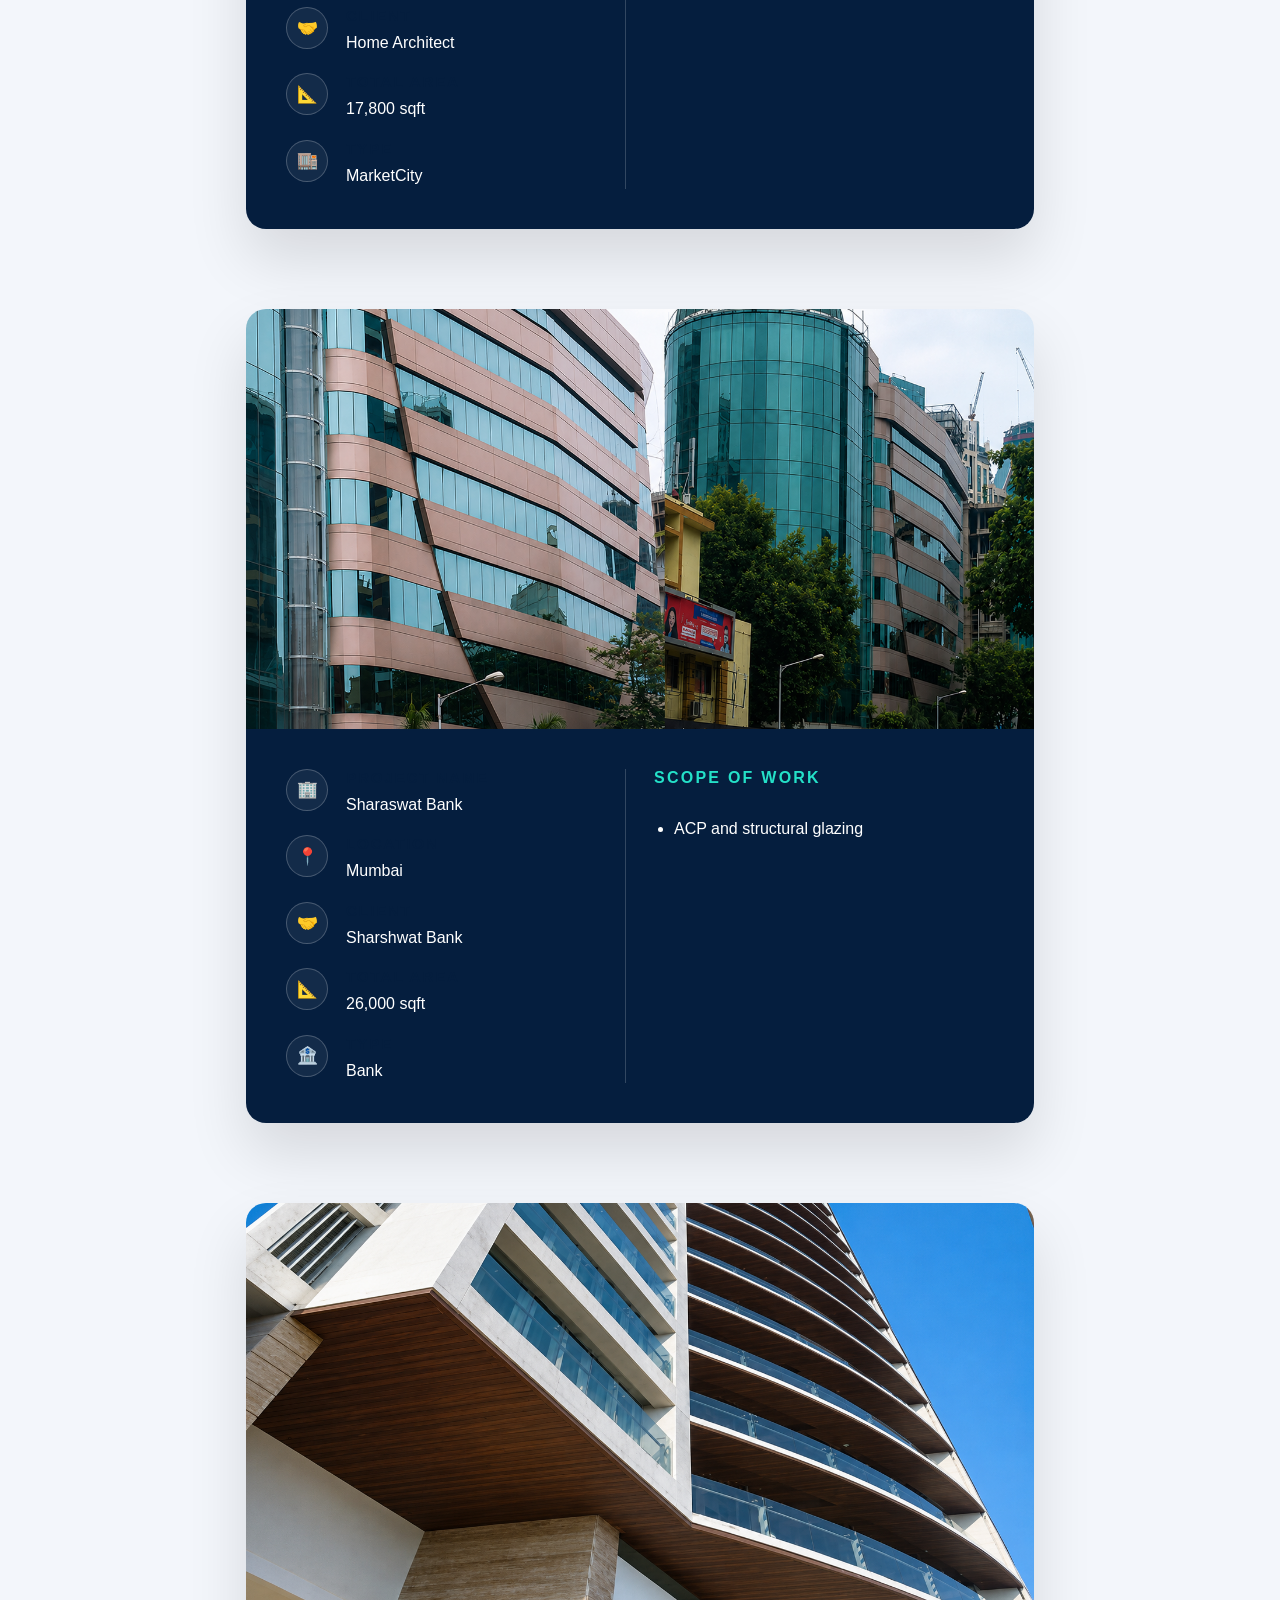
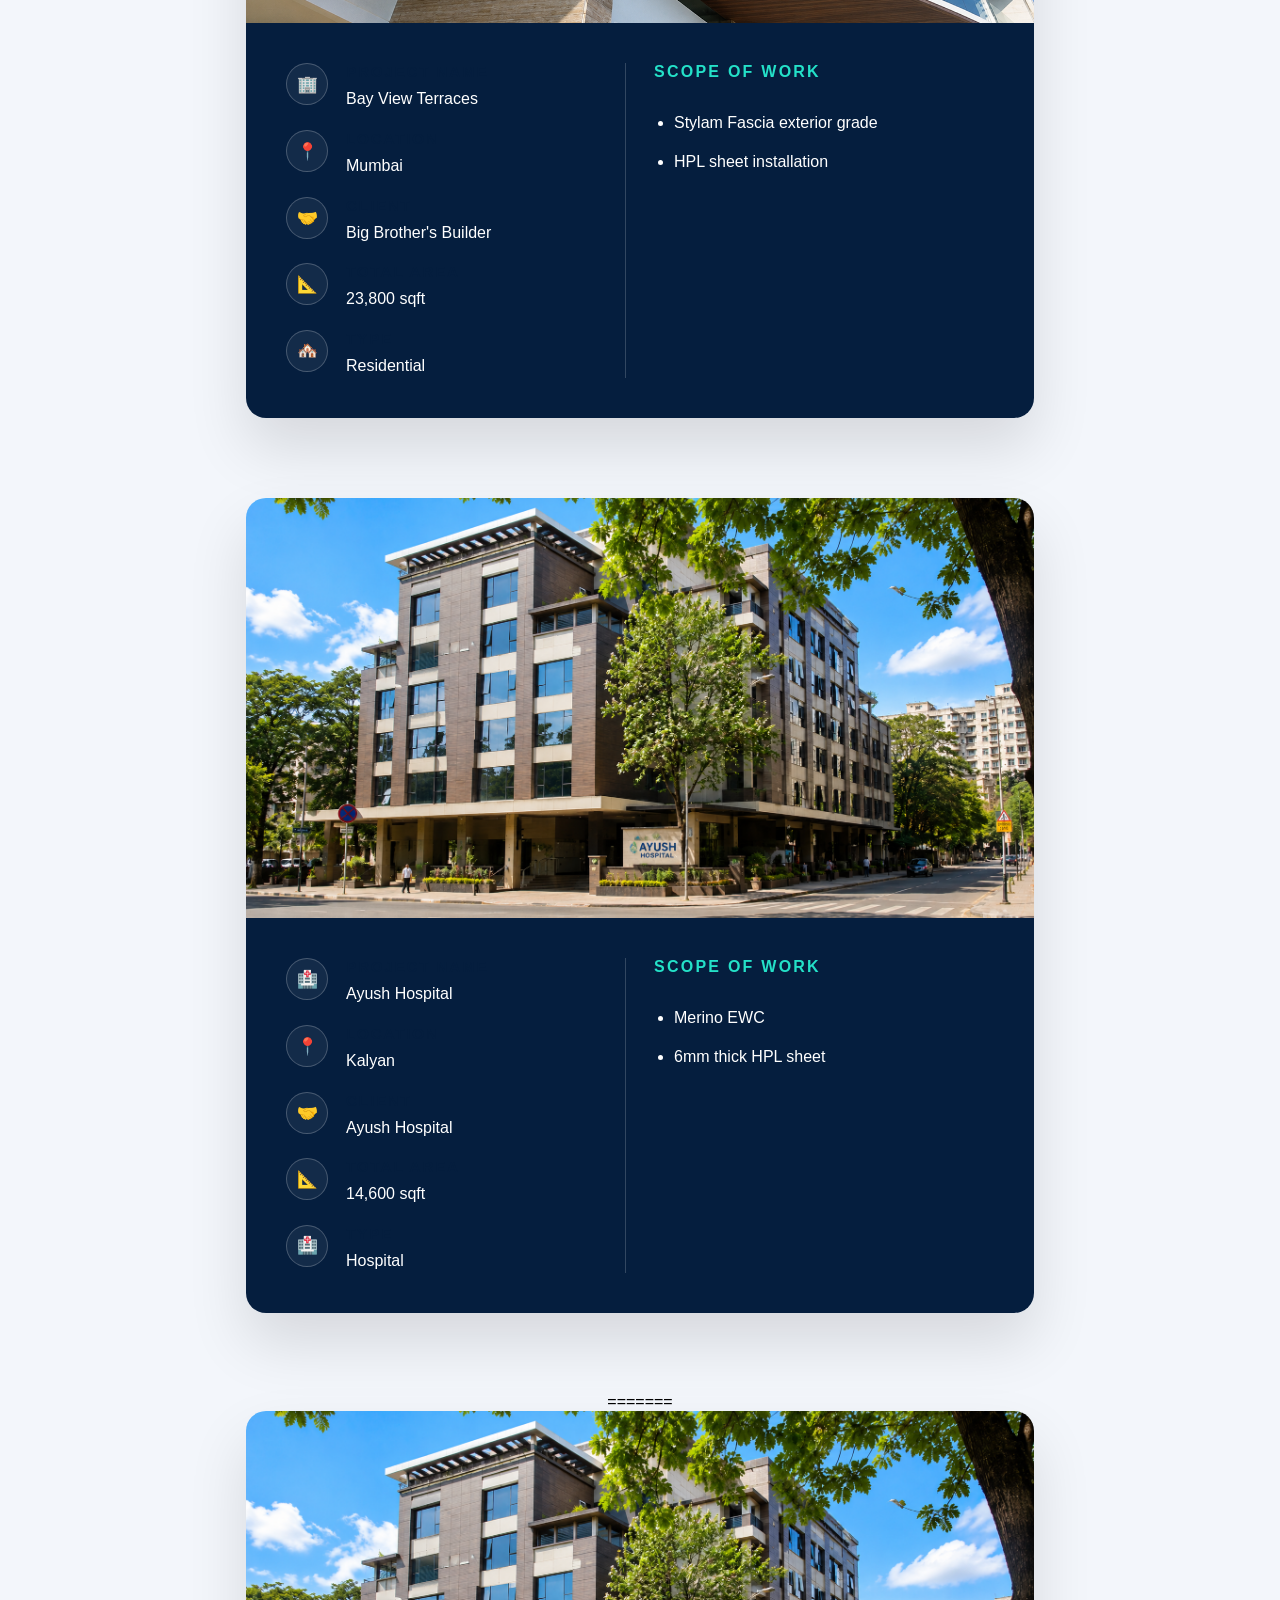
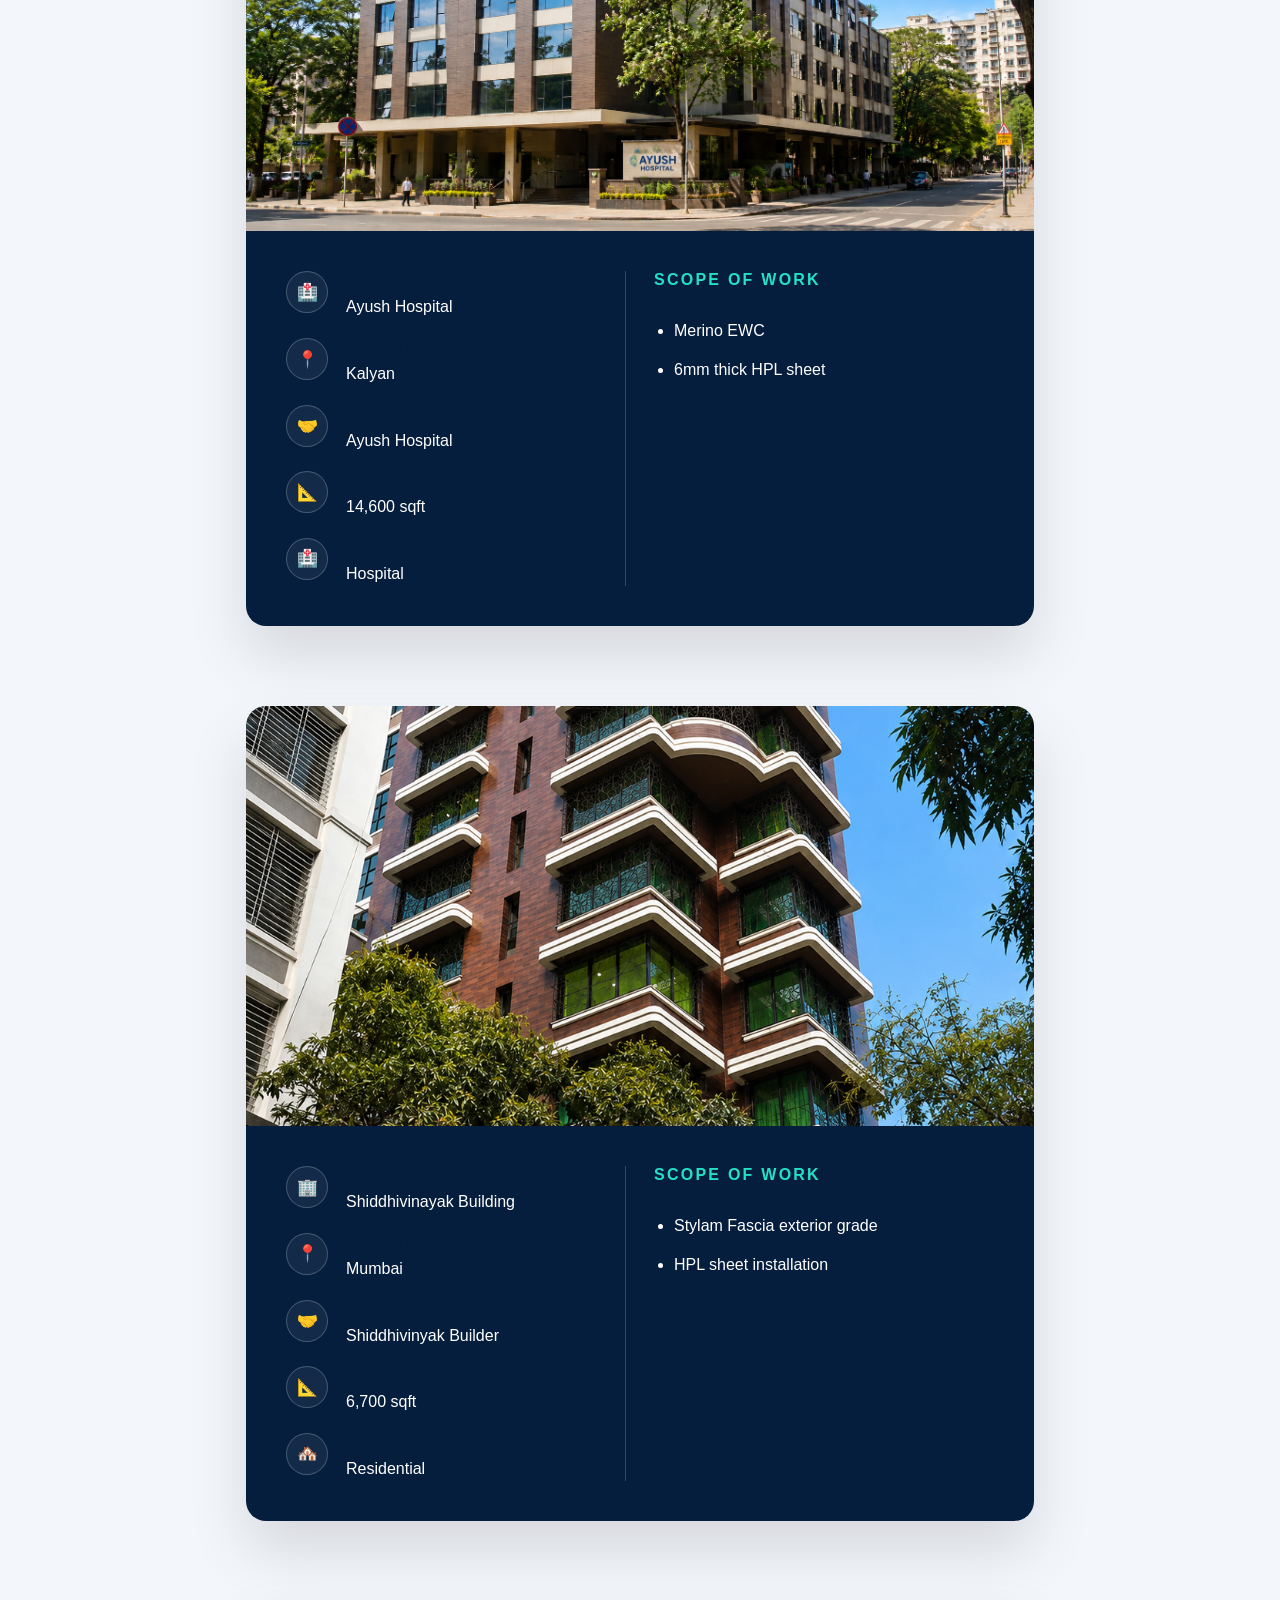
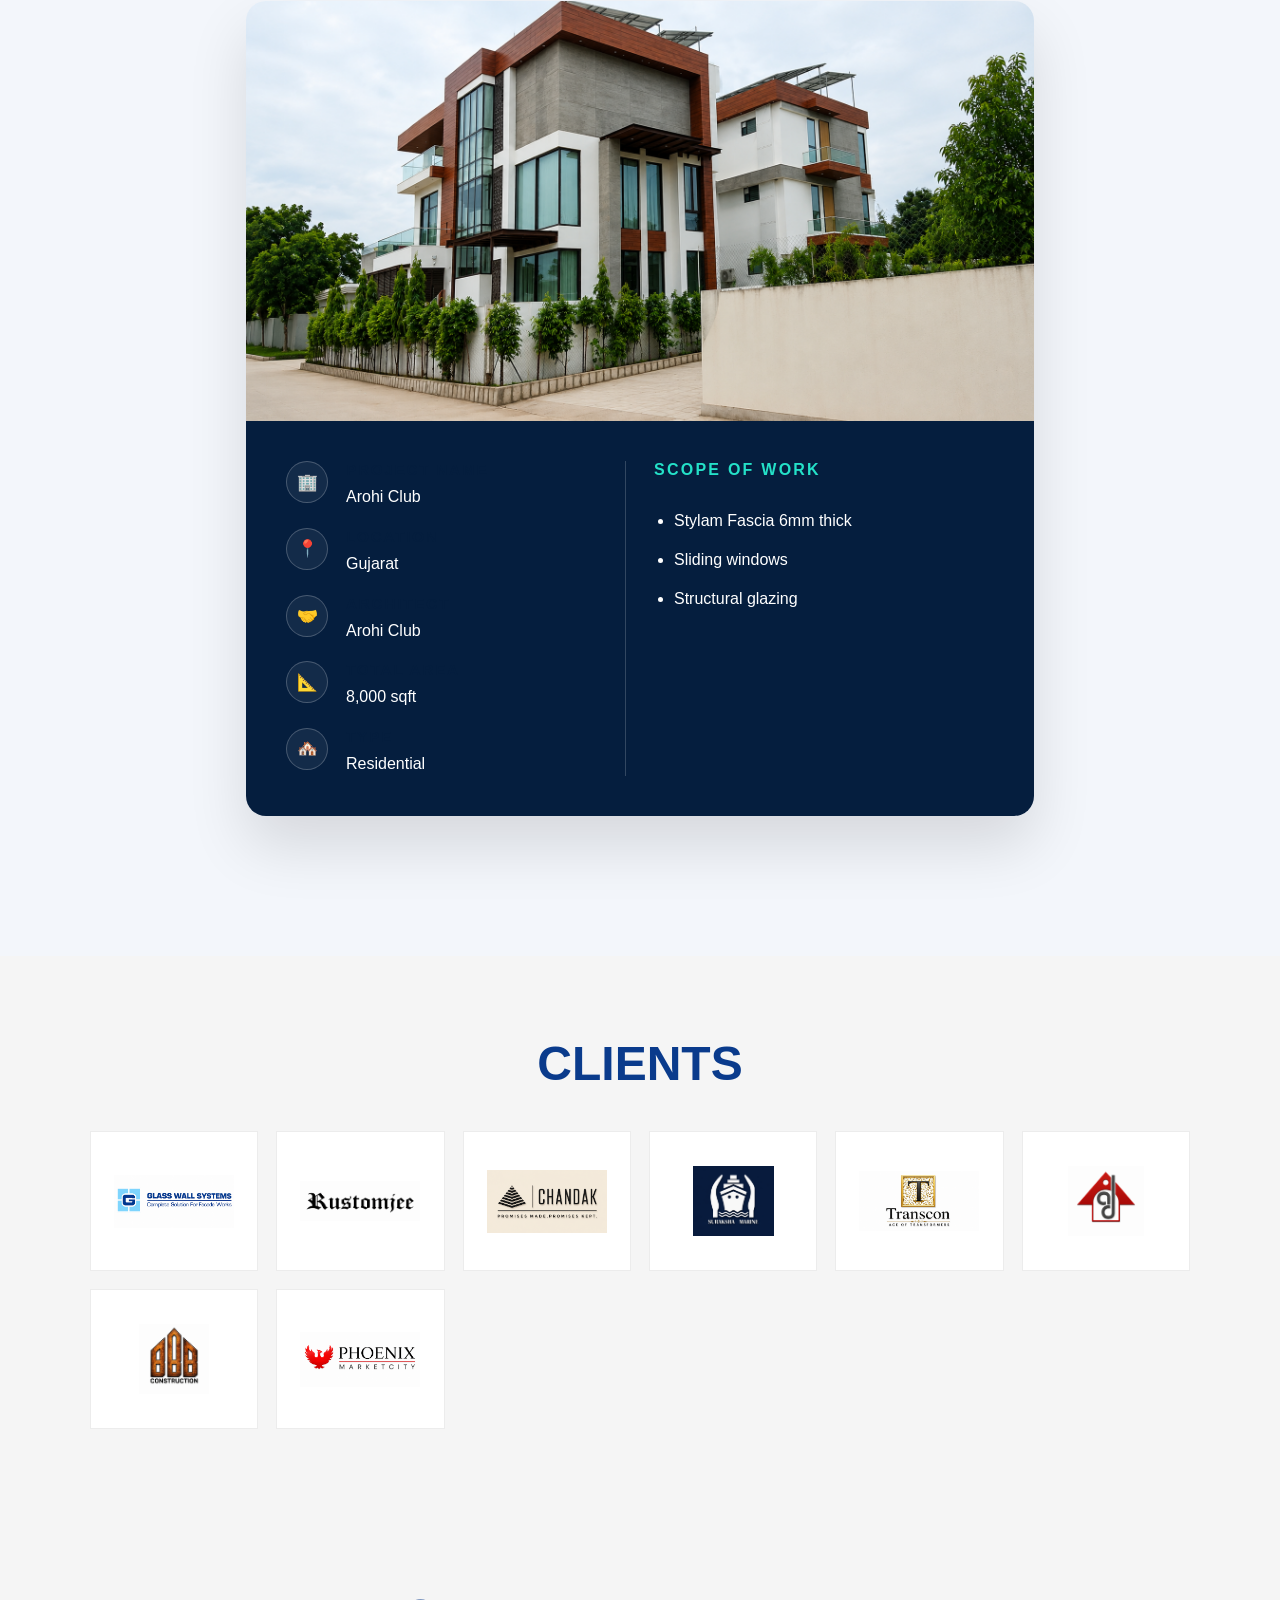
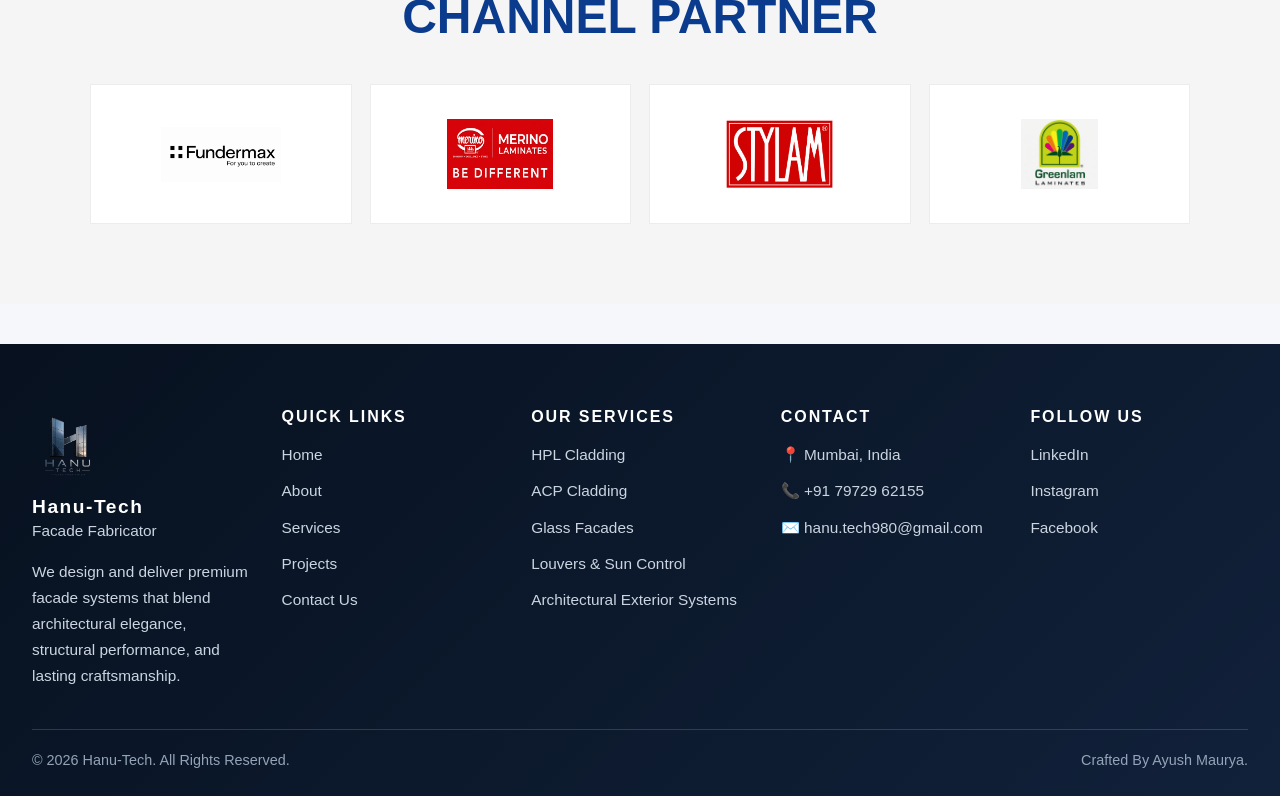
==== commit 8c28c0ce: "cleaned few mis spell words" ====
--- a/index.html
+++ b/index.html
@@ -176,7 +176,7 @@
                         <div class="info-item">
                             <span class="info-icon">🏢</span>
                             <div class="info-text">
-                                <div class="info-label">Samatva Bunglow </div>
+                                <div class="info-value">Samatva Bunglow </div>
                                 <div class="info-value"></div>
                             </div>
                         </div>
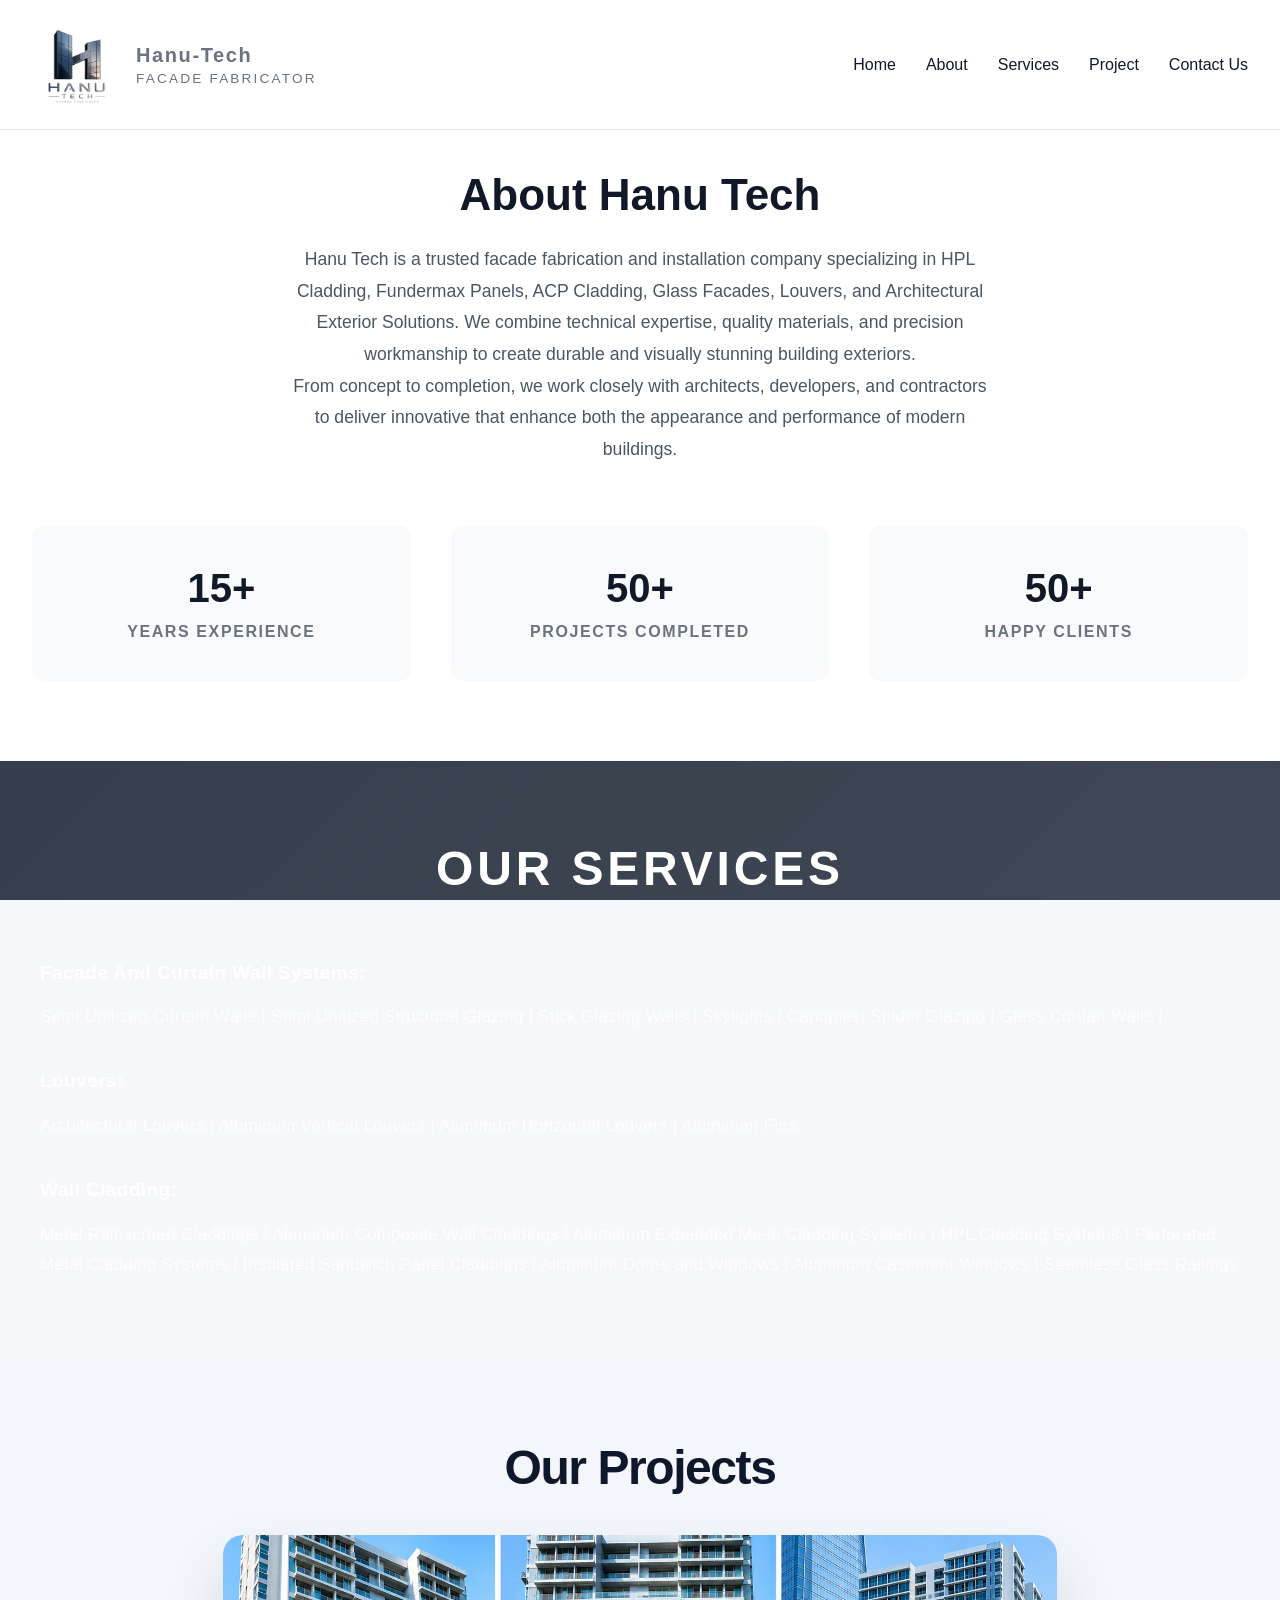
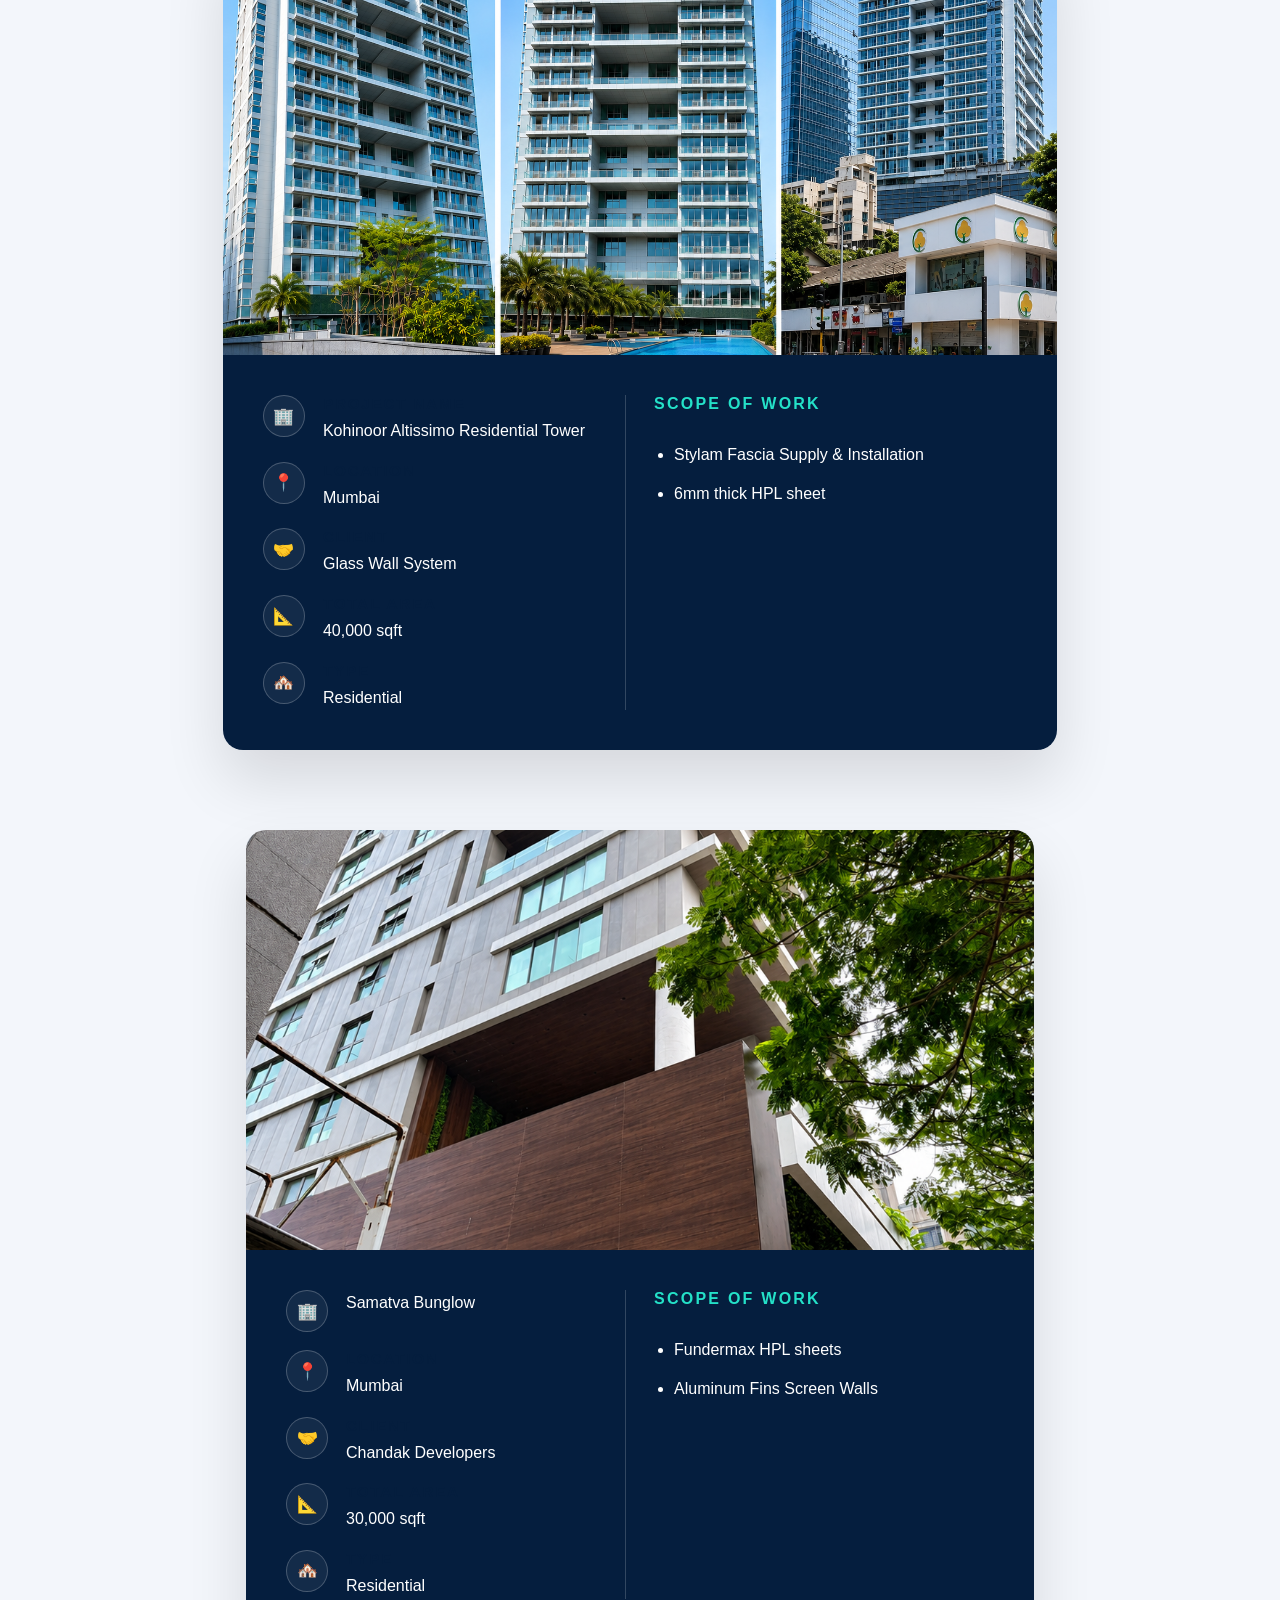
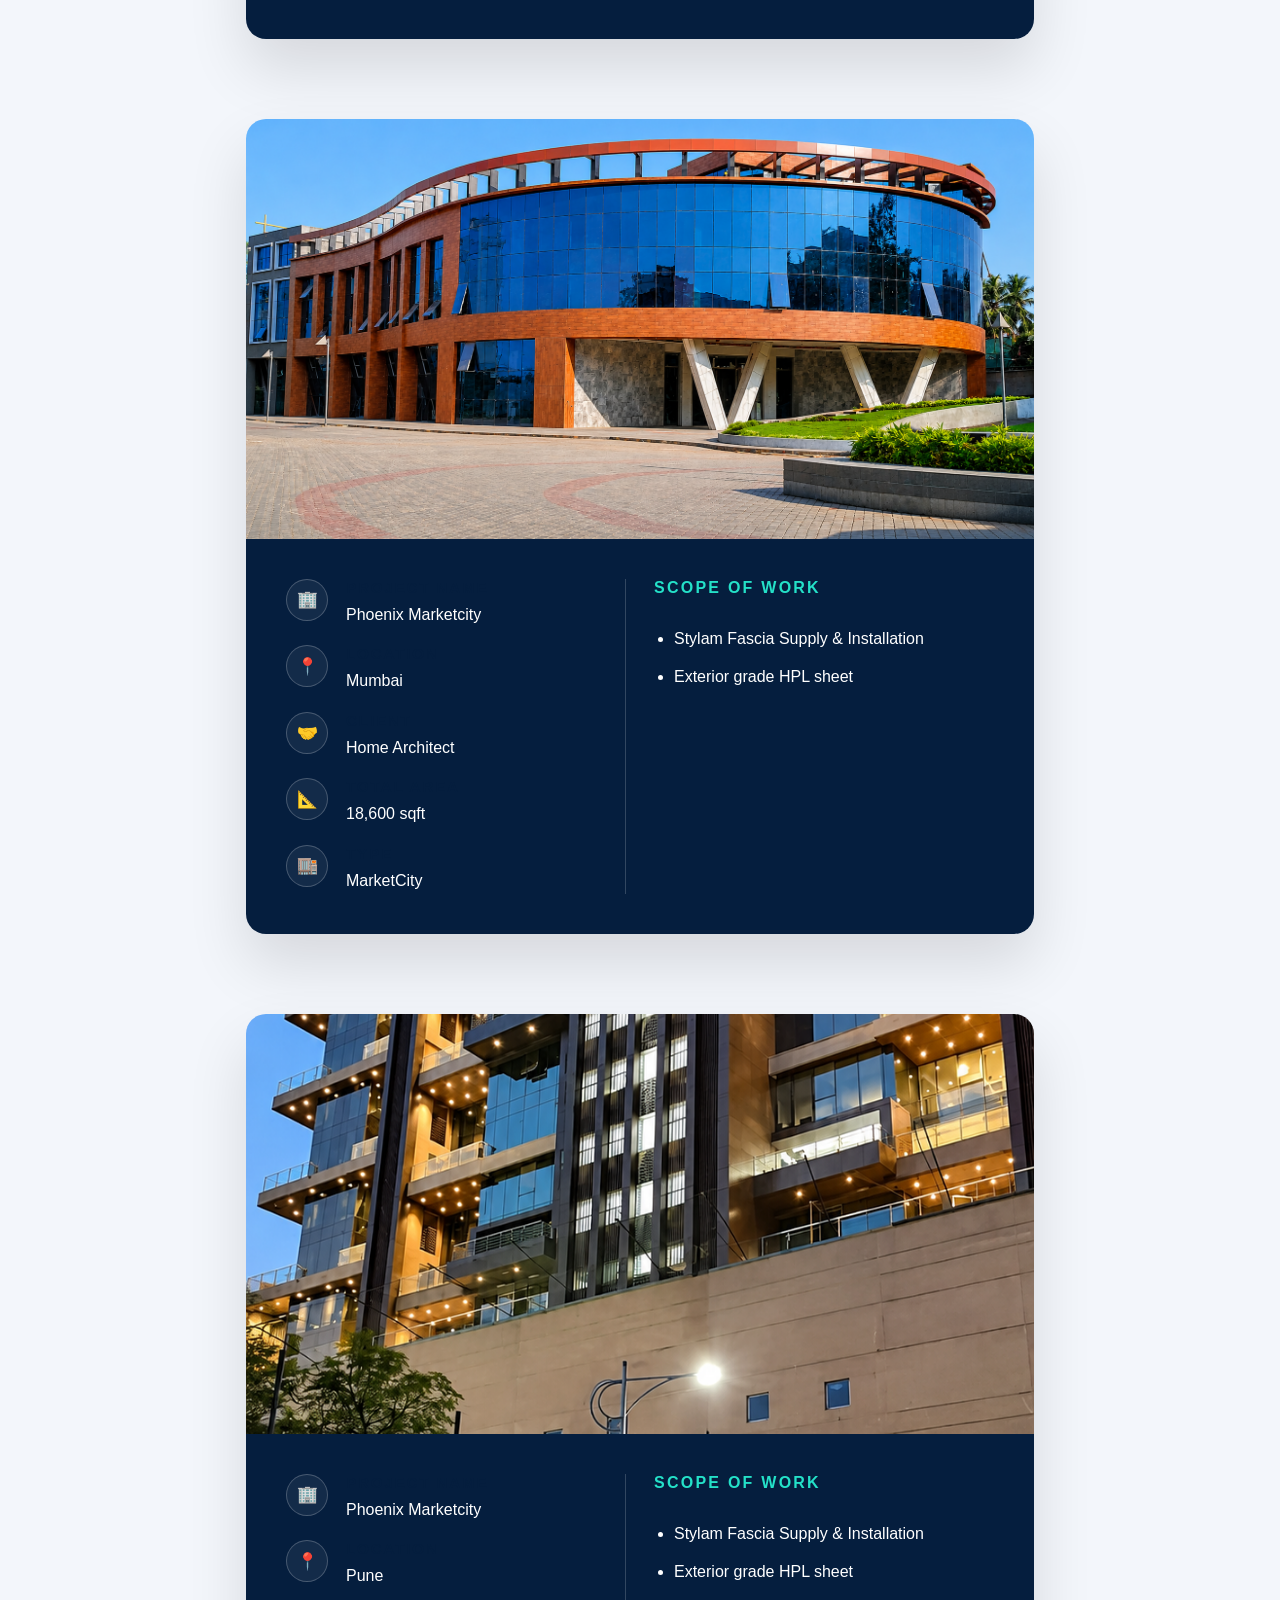
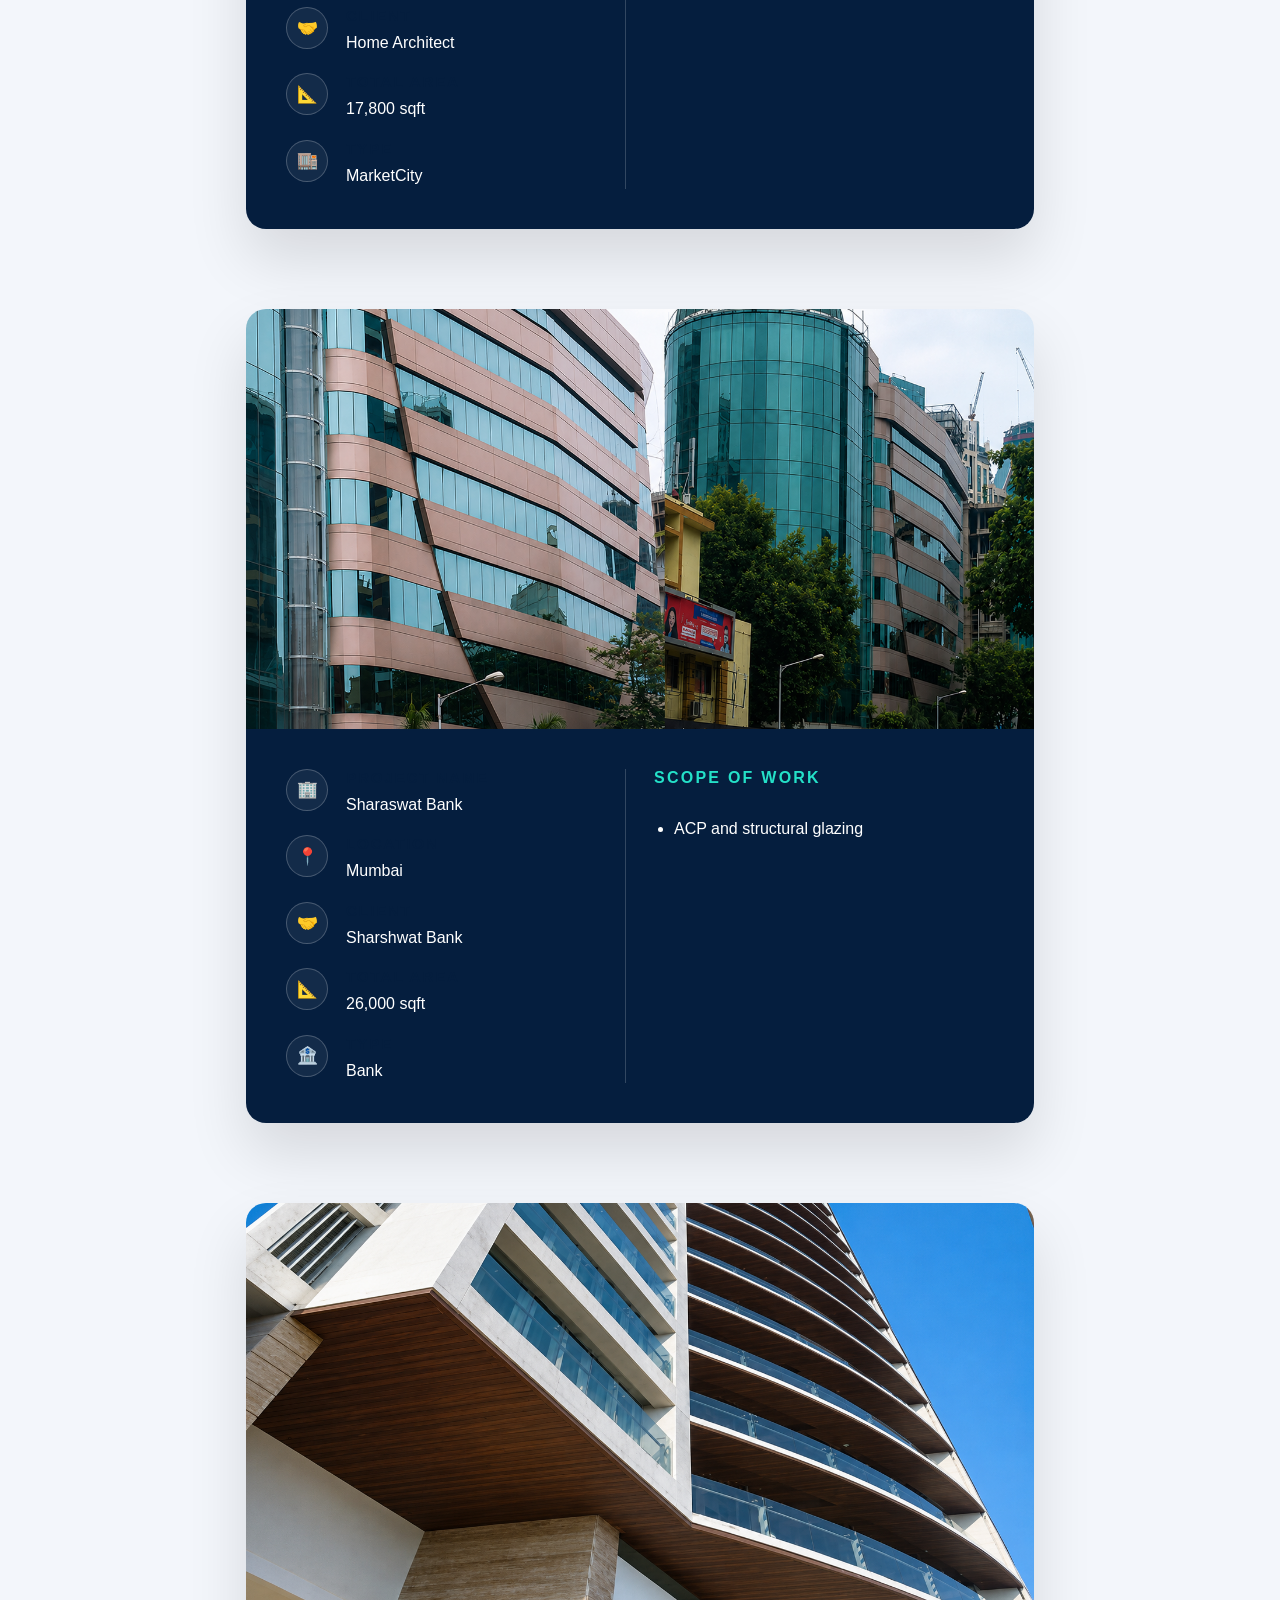
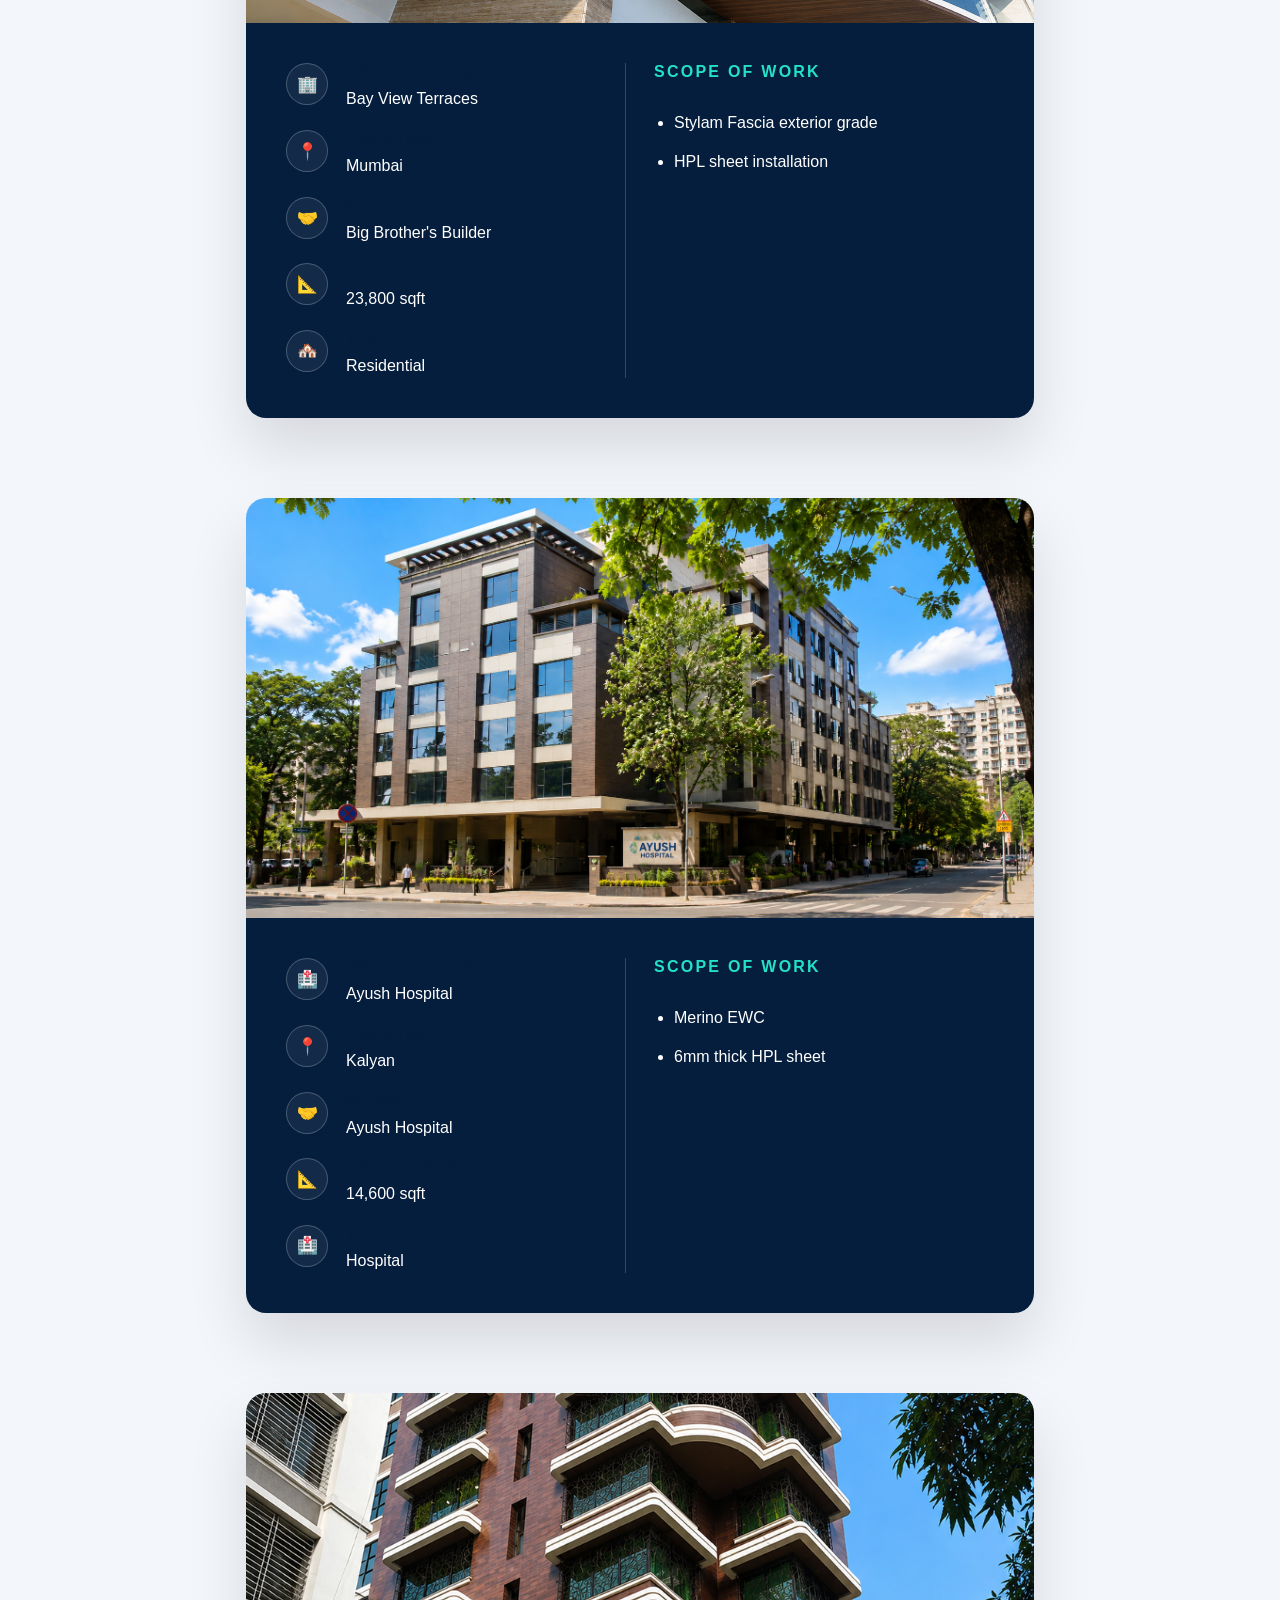
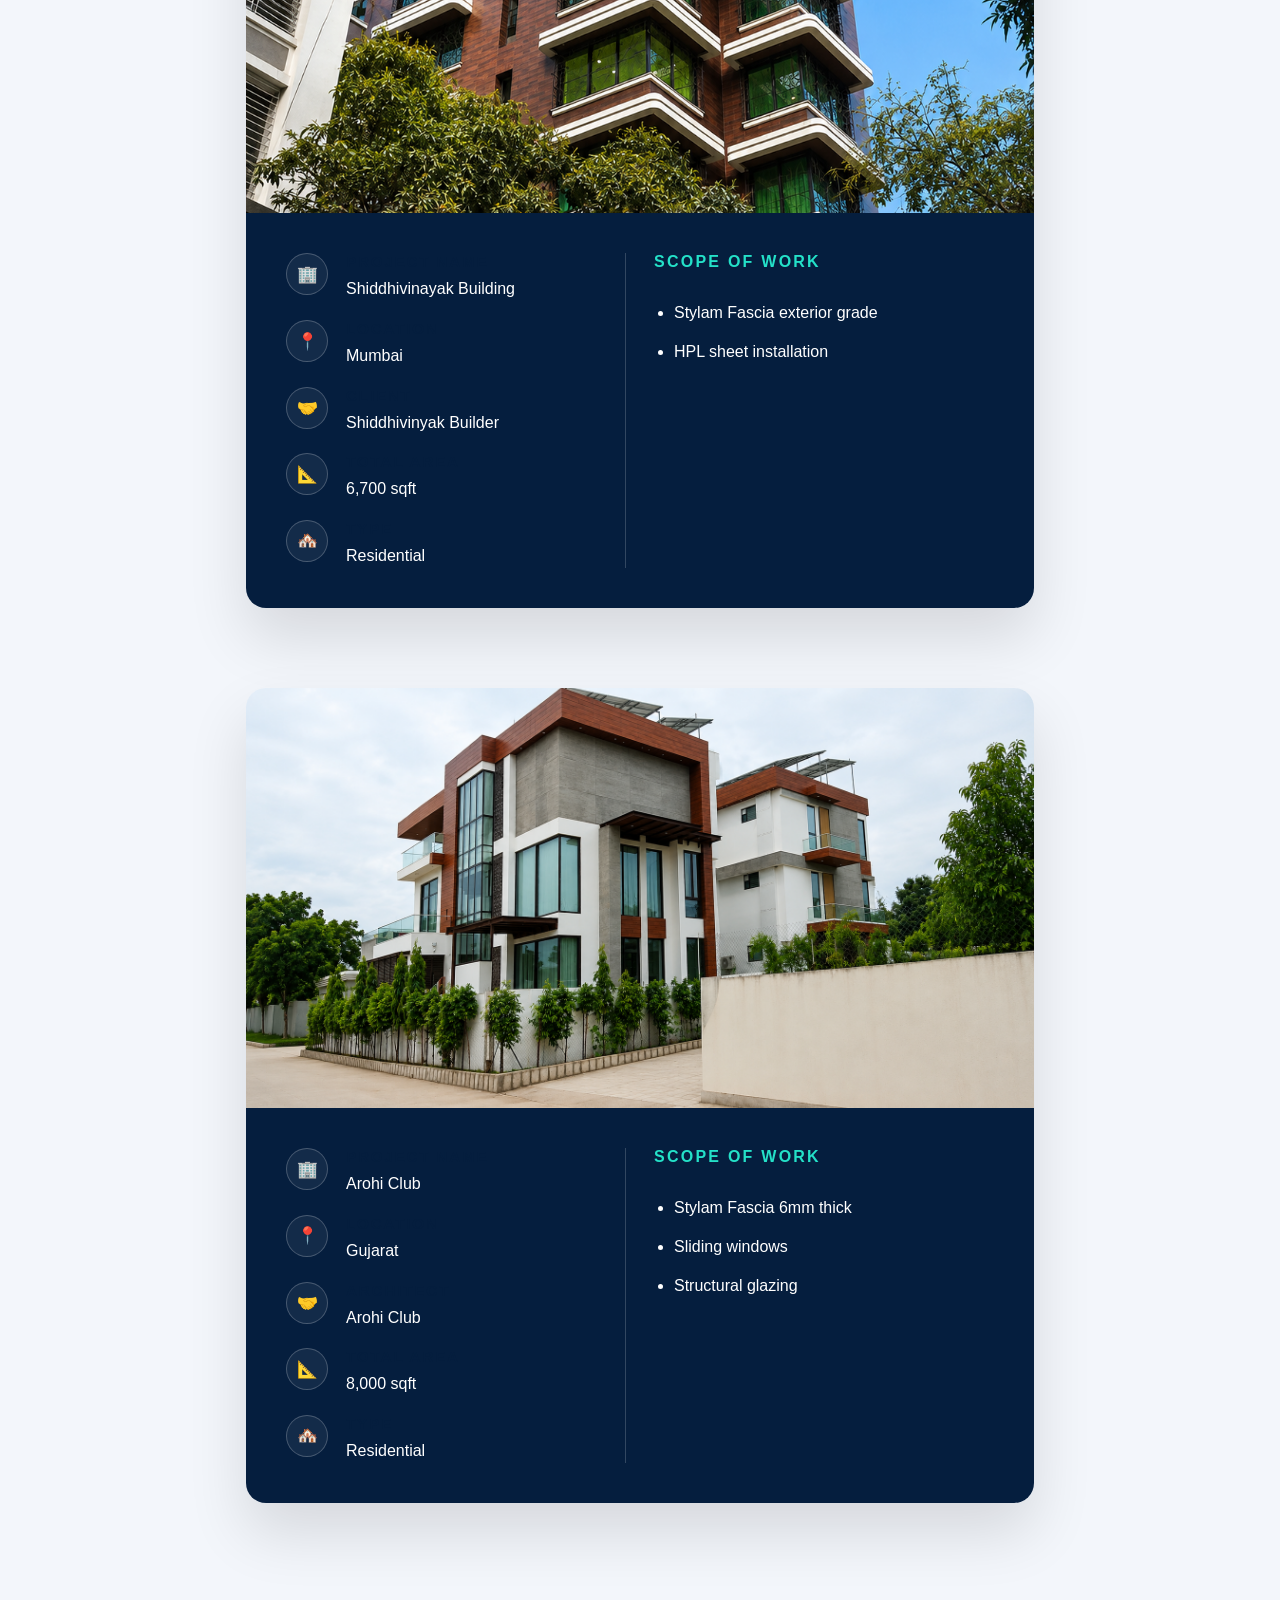
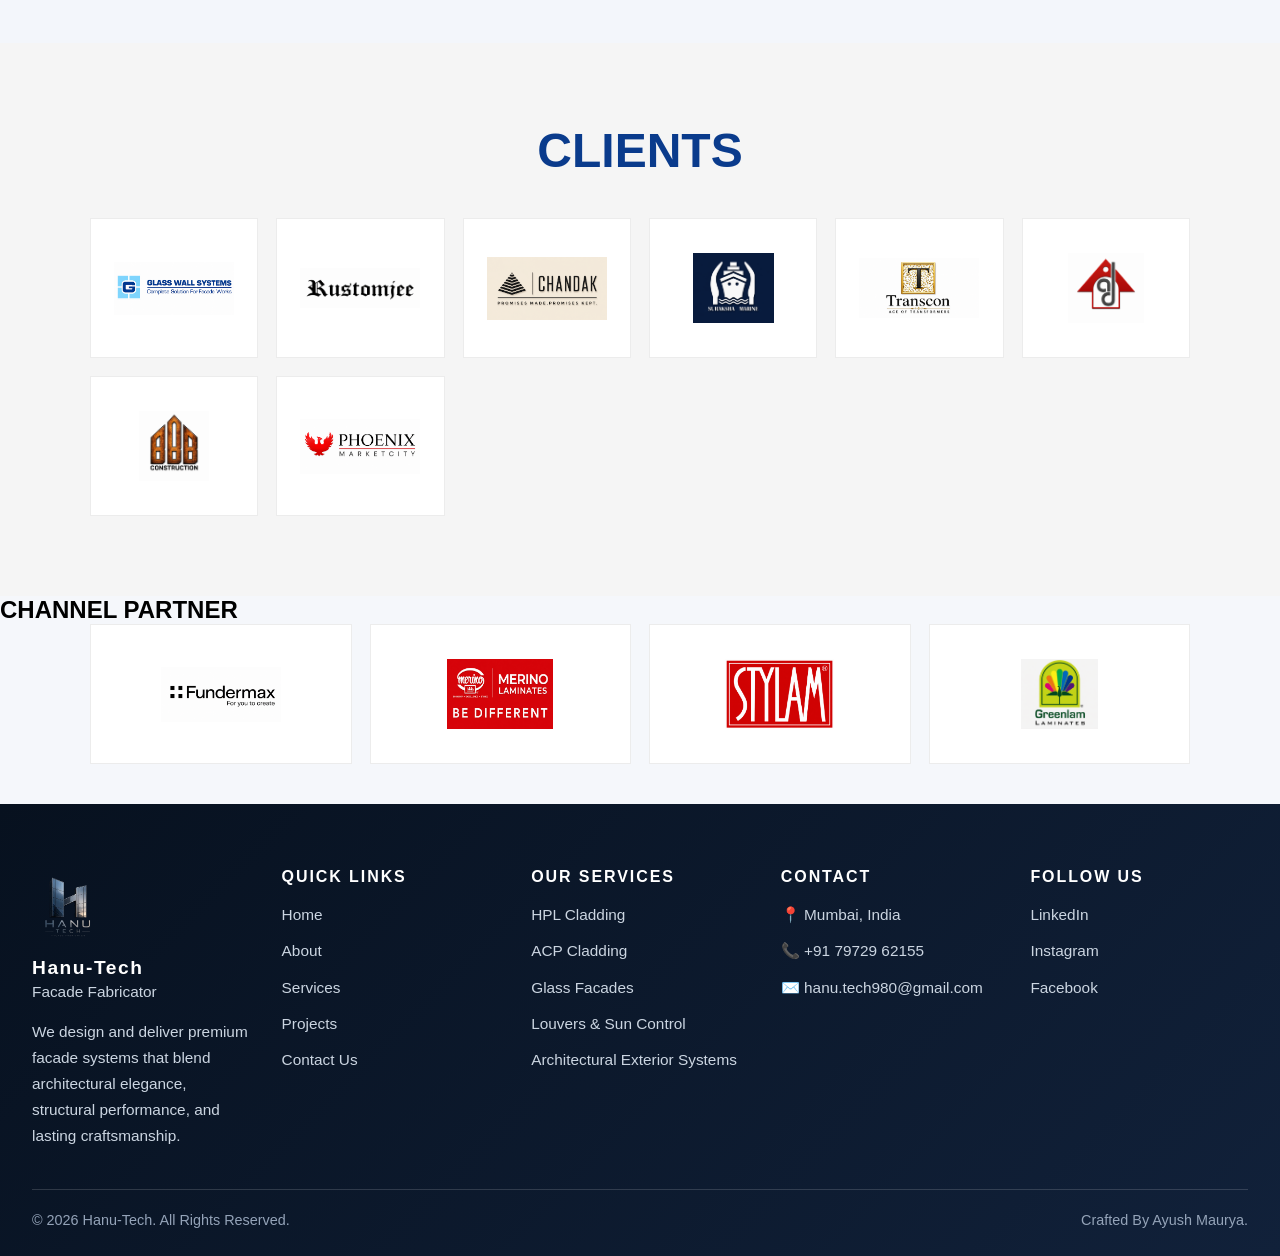
==== commit ab7af5e9: "added SEO files for the optimization and checked the updated few project description" ====
--- a/index.html
+++ b/index.html
@@ -4,19 +4,84 @@
 <head>
     <meta charset="UTF-8">
     <meta name="viewport" content="width=device-width, initial-scale=1.0">
-    <title>Hanu-Tech </title>
+    <title>Hanu-Tech | Premium Facade Fabrication & Cladding Solutions</title>
     <meta name="description"
-        content="Hanu-Tech delivers premium facade fabrication services, including HPL cladding, ACP cladding, glass facades, louvers, and architectural exterior systems.">
-    <meta property="og:title" content="Hanu-Tech | Facade Fabricator">
+        content="Hanu-Tech is a leading facade fabricator offering HPL, ACP, glass facades, louvers, and exterior architectural systems for residential and commercial buildings across India.">
+    <meta name="keywords"
+        content="Facade Fabricator, HPL Cladding, ACP Cladding, Glass Facades, Louvers, Architectural Exterior Systems, Mumbai Facade Contractor, Facade Installation">
+    <meta name="robots" content="index, follow">
+    <link rel="canonical" href="https://hanutech.in/">
+    <meta property="og:locale" content="en_IN">
+    <meta property="og:type" content="website">
+    <meta property="og:title" content="Hanu-Tech | Premium Facade Fabrication & Cladding Solutions">
     <meta property="og:description"
-        content="We deliver modern facade solutions with precision workmanship, premium materials, and expert installation.">
-    <meta property="og:type" content="website">
-    <meta property="og:image" content="image/Hanu-Tech.png">
-    <link rel="icon" type="image/png" href="image/Hanu-Tech.png">
-    <link rel="stylesheet" href="style.css">
+        content="Hanu-Tech delivers precision facade fabrication and exterior cladding solutions across India, including HPL, ACP, glass facades, and louvers.">
+    <meta property="og:url" content="https://hanutech.in/">
+    <meta property="og:site_name" content="Hanu-Tech">
+    <meta property="og:image" content="https://hanutech.in/image/Hanu-Tech.png">
+    <meta property="og:image:alt" content="Hanu-Tech logo and exterior facade solutions">
+    <meta name="twitter:card" content="summary_large_image">
+    <meta name="twitter:title" content="Hanu-Tech | Premium Facade Fabrication & Cladding Solutions">
+    <meta name="twitter:description"
+        content="Hanu-Tech delivers precision facade fabrication and exterior cladding solutions across India, including HPL, ACP, glass facades, and louvers.">
+    <meta name="twitter:image" content="https://hanutech.in/image/Hanu-Tech.png">
+    <meta name="twitter:site" content="@HanuTech">
+    <meta name="twitter:creator" content="@HanuTech">
+    <meta name="theme-color" content="#051e3e">
+    <meta name="author" content="Ayush Maurya">
+    <link rel="icon" type="image/png" href="https://hanutech.in/image/Hanu-Tech.png">
+    <link rel="apple-touch-icon" href="https://hanutech.in/image/Hanu-Tech.png">
+    <link rel="preconnect" href="https://cdn.jsdelivr.net">
+    <link rel="preload" href="style.css" as="style" onload="this.onload=null;this.rel='stylesheet'">
+    <noscript>
+        <link rel="stylesheet" href="style.css">
+    </noscript>
+    <script type="application/ld+json">
+    {
+      "@context": "https://schema.org",
+      "@graph": [
+        {
+          "@type": "Organization",
+          "@id": "https://hanutech.in/#organization",
+          "name": "Hanu-Tech",
+          "url": "https://hanutech.in/",
+          "logo": "https://hanutech.in/image/Hanu-Tech.png",
+          "sameAs": [
+            "https://www.linkedin.com/",
+            "https://www.instagram.com/",
+            "https://www.facebook.com/"
+          ]
+        },
+        {
+          "@type": "LocalBusiness",
+          "@id": "https://hanutech.in/#localbusiness",
+          "name": "Hanu-Tech",
+          "description": "Facade fabrication specialists for HPL cladding, ACP cladding, glass facades, louvers, and exterior architectural systems in India.",
+          "url": "https://hanutech.in/",
+          "telephone": "+91 79729 62155",
+          "email": "hanu.tech980@gmail.com",
+          "address": {
+            "@type": "PostalAddress",
+            "addressLocality": "Mumbai",
+            "addressCountry": "IN"
+          }
+        },
+        {
+          "@type": "WebSite",
+          "@id": "https://hanutech.in/#website",
+          "url": "https://hanutech.in/",
+          "name": "Hanu-Tech",
+          "publisher": {
+            "@id": "https://hanutech.in/#organization"
+          }
+        }
+      ]
+    }
+    </script>
 </head>
 
 <body id="top">
+    <a class="skip-link" href="#main-content">Skip to main content</a>
 
 
 
@@ -45,7 +110,7 @@
             </nav>
         </div>
     </header>
-    <main>
+    <main id="main-content">
 
         <!-- ================= ABOUT SECTION ================= -->
         <section id="about">
@@ -493,68 +558,6 @@
 
                 </div>
             </article>
-            =======
-            <article class="project-card">
-                <div class="project-hero">
-                    <img src="image/Ayush Hospital chennai.png" alt="Ayush Hospital Chennai">
-                </div>
-
-                <div class="project-info">
-
-                    <div class="info-col">
-
-                        <div class="info-item">
-                            <span class="info-icon">🏥</span>
-                            <div class="info-text">
-                                <div class="info-label">Project name</div>
-                                <div class="info-value">Ayush Hospital</div>
-                            </div>
-                        </div>
-
-                        <div class="info-item">
-                            <span class="info-icon">📍</span>
-                            <div class="info-text">
-                                <div class="info-label">Location</div>
-                                <div class="info-value">Kalyan</div>
-                            </div>
-                        </div>
-
-                        <div class="info-item">
-                            <span class="info-icon">🤝</span>
-                            <div class="info-text">
-                                <div class="info-label">Client</div>
-                                <div class="info-value">Ayush Hospital</div>
-                            </div>
-                        </div>
-
-                        <div class="info-item">
-                            <span class="info-icon">📐</span>
-                            <div class="info-text">
-                                <div class="info-label">Total area</div>
-                                <div class="info-value">14,600 sqft</div>
-                            </div>
-                        </div>
-
-                        <div class="info-item">
-                            <span class="info-icon">🏥</span>
-                            <div class="info-text">
-                                <div class="info-label">Type</div>
-                                <div class="info-value">Hospital</div>
-                            </div>
-                        </div>
-
-                    </div>
-
-                    <div class="scope-panel">
-                        <div class="scope-heading">Scope of work</div>
-                        <ul class="scope-list">
-                            <li>Merino EWC</li>
-                            <li>6mm thick HPL sheet</li>
-                        </ul>
-                    </div>
-
-                </div>
-            </article>
 
             <article class="project-card">
                 <div class="project-hero">
@@ -704,7 +707,7 @@
         </section>
 
         <!-- ================= CHANNEL PARTNER SECTION ================= -->
-        <section id="clients">
+        <section id="channel-partners">
             <h2>CHANNEL PARTNER</h2>
             <div class="client-grid">
                 <div class="client-card">
--- a/style.css
+++ b/style.css
@@ -13,6 +13,37 @@
   min-height: 100vh;
   background: #f5f7fb;
   padding-top: 90px;
+}
+
+.skip-link {
+  position: absolute;
+  left: -999px;
+  top: -999px;
+  background: #051e3e;
+  color: #ffffff;
+  padding: 0.75rem 1rem;
+  z-index: 999;
+  border-radius: 0.5rem;
+  transition:
+    left 0.2s ease,
+    top 0.2s ease;
+}
+
+.skip-link:focus {
+  left: 1rem;
+  top: 1rem;
+}
+
+.sr-only {
+  position: absolute;
+  width: 1px;
+  height: 1px;
+  padding: 0;
+  margin: -1px;
+  overflow: hidden;
+  clip: rect(0, 0, 0, 0);
+  white-space: nowrap;
+  border: 0;
 }
 
 .site-header {
--- a/style.css
+++ b/style.css
@@ -13,6 +13,37 @@
   min-height: 100vh;
   background: #f5f7fb;
   padding-top: 90px;
+}
+
+.skip-link {
+  position: absolute;
+  left: -999px;
+  top: -999px;
+  background: #051e3e;
+  color: #ffffff;
+  padding: 0.75rem 1rem;
+  z-index: 999;
+  border-radius: 0.5rem;
+  transition:
+    left 0.2s ease,
+    top 0.2s ease;
+}
+
+.skip-link:focus {
+  left: 1rem;
+  top: 1rem;
+}
+
+.sr-only {
+  position: absolute;
+  width: 1px;
+  height: 1px;
+  padding: 0;
+  margin: -1px;
+  overflow: hidden;
+  clip: rect(0, 0, 0, 0);
+  white-space: nowrap;
+  border: 0;
 }
 
 .site-header {
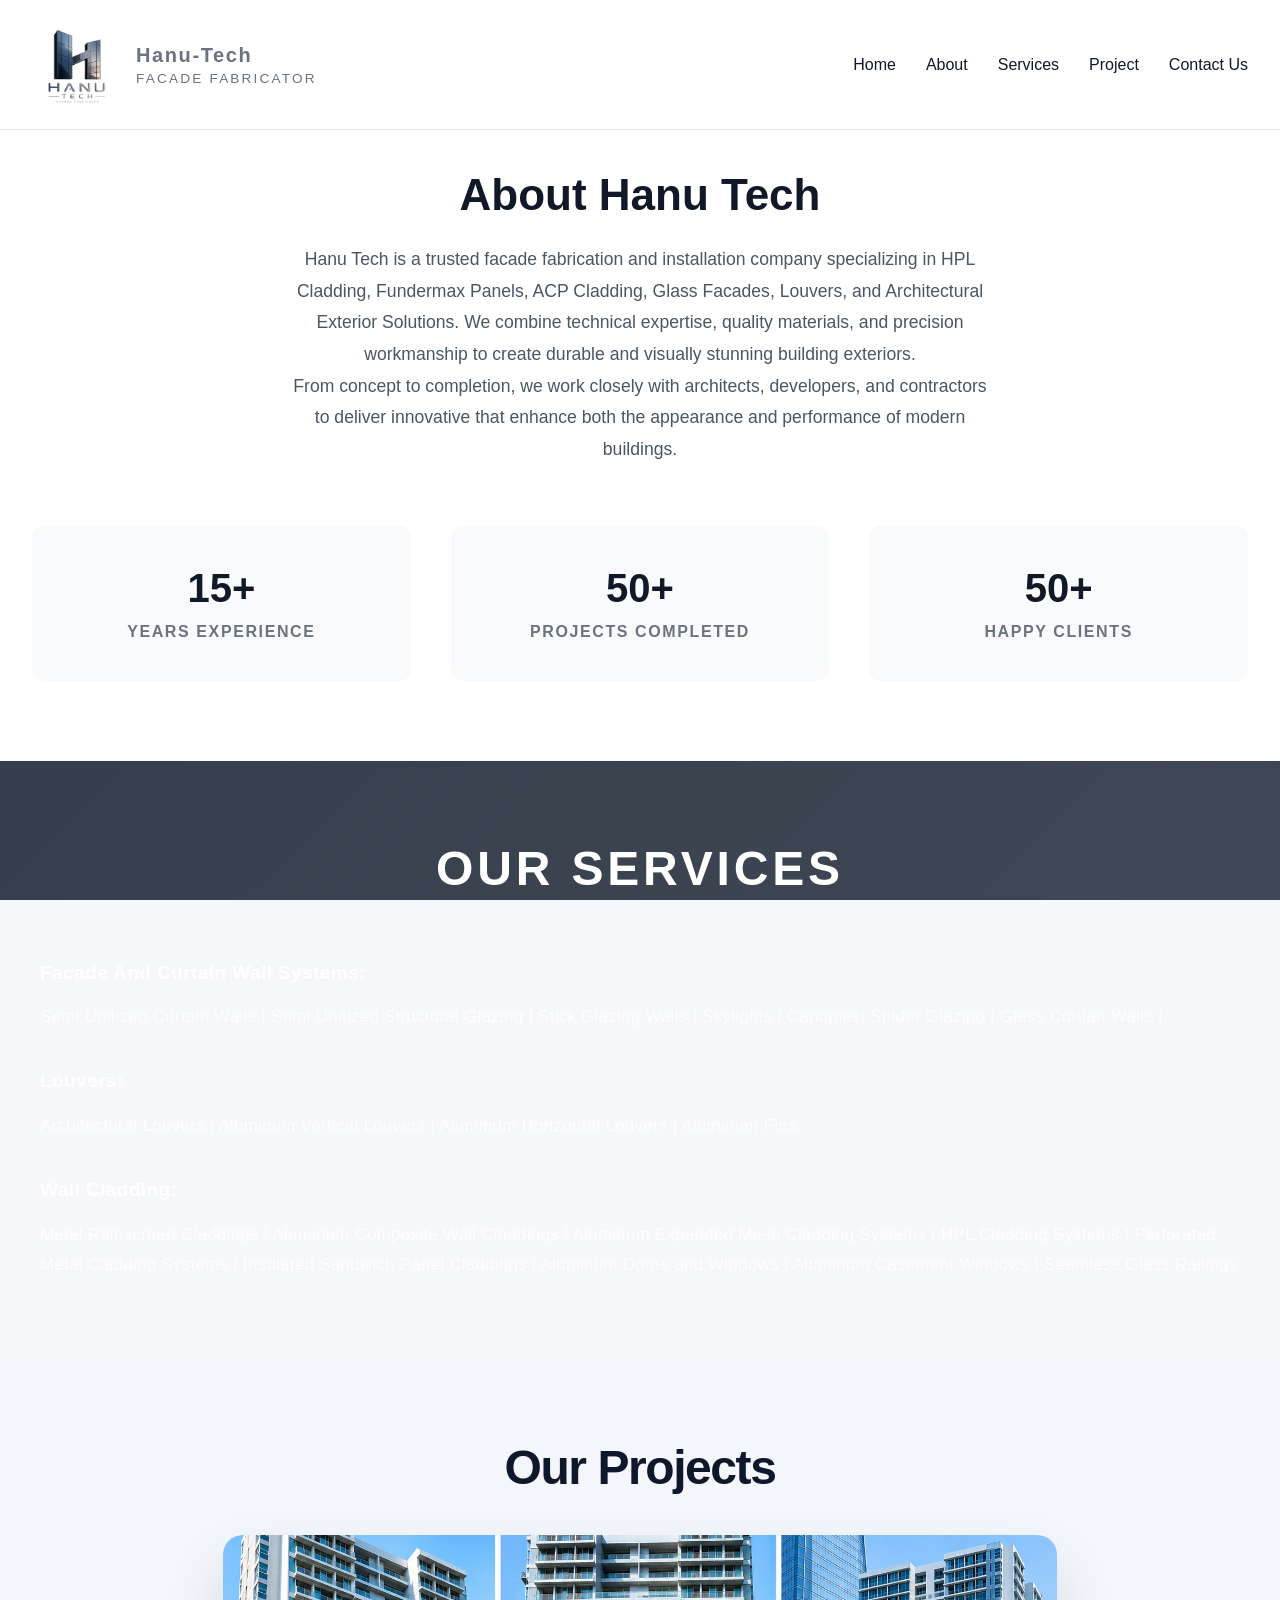
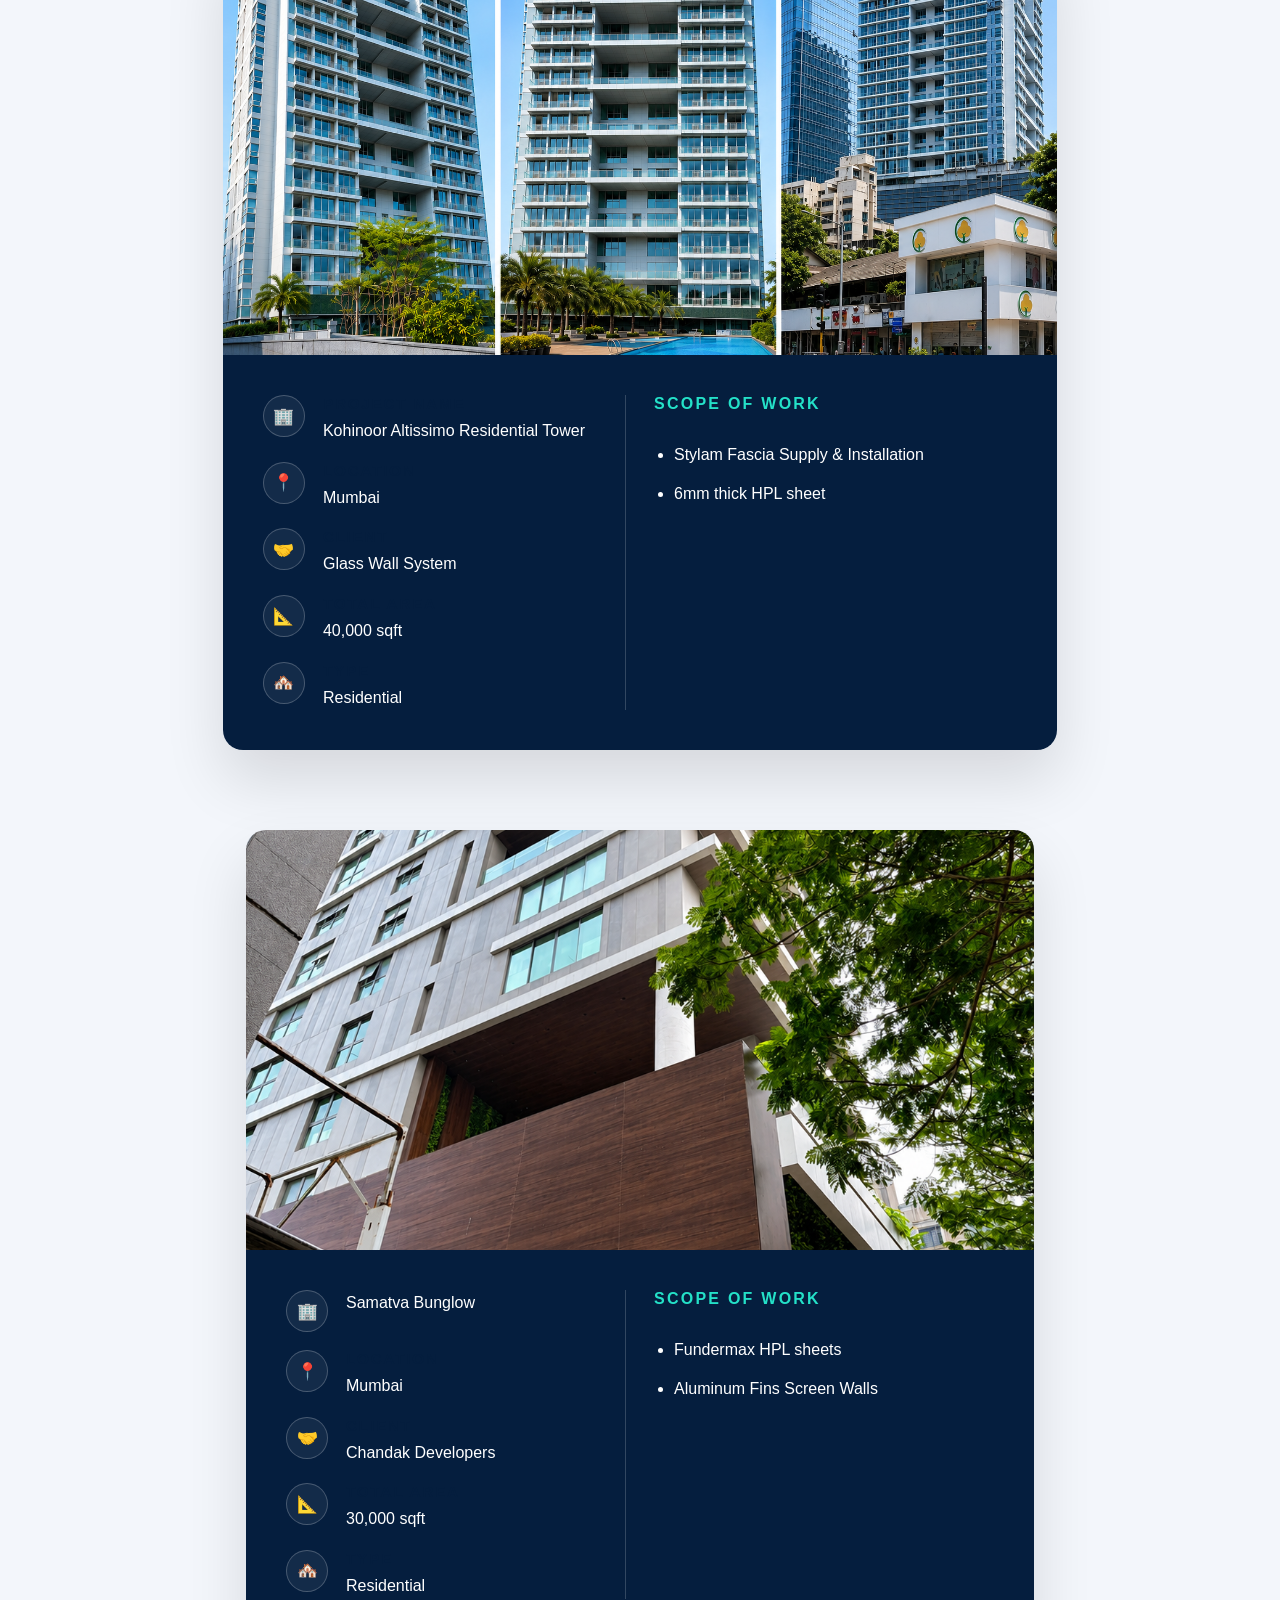
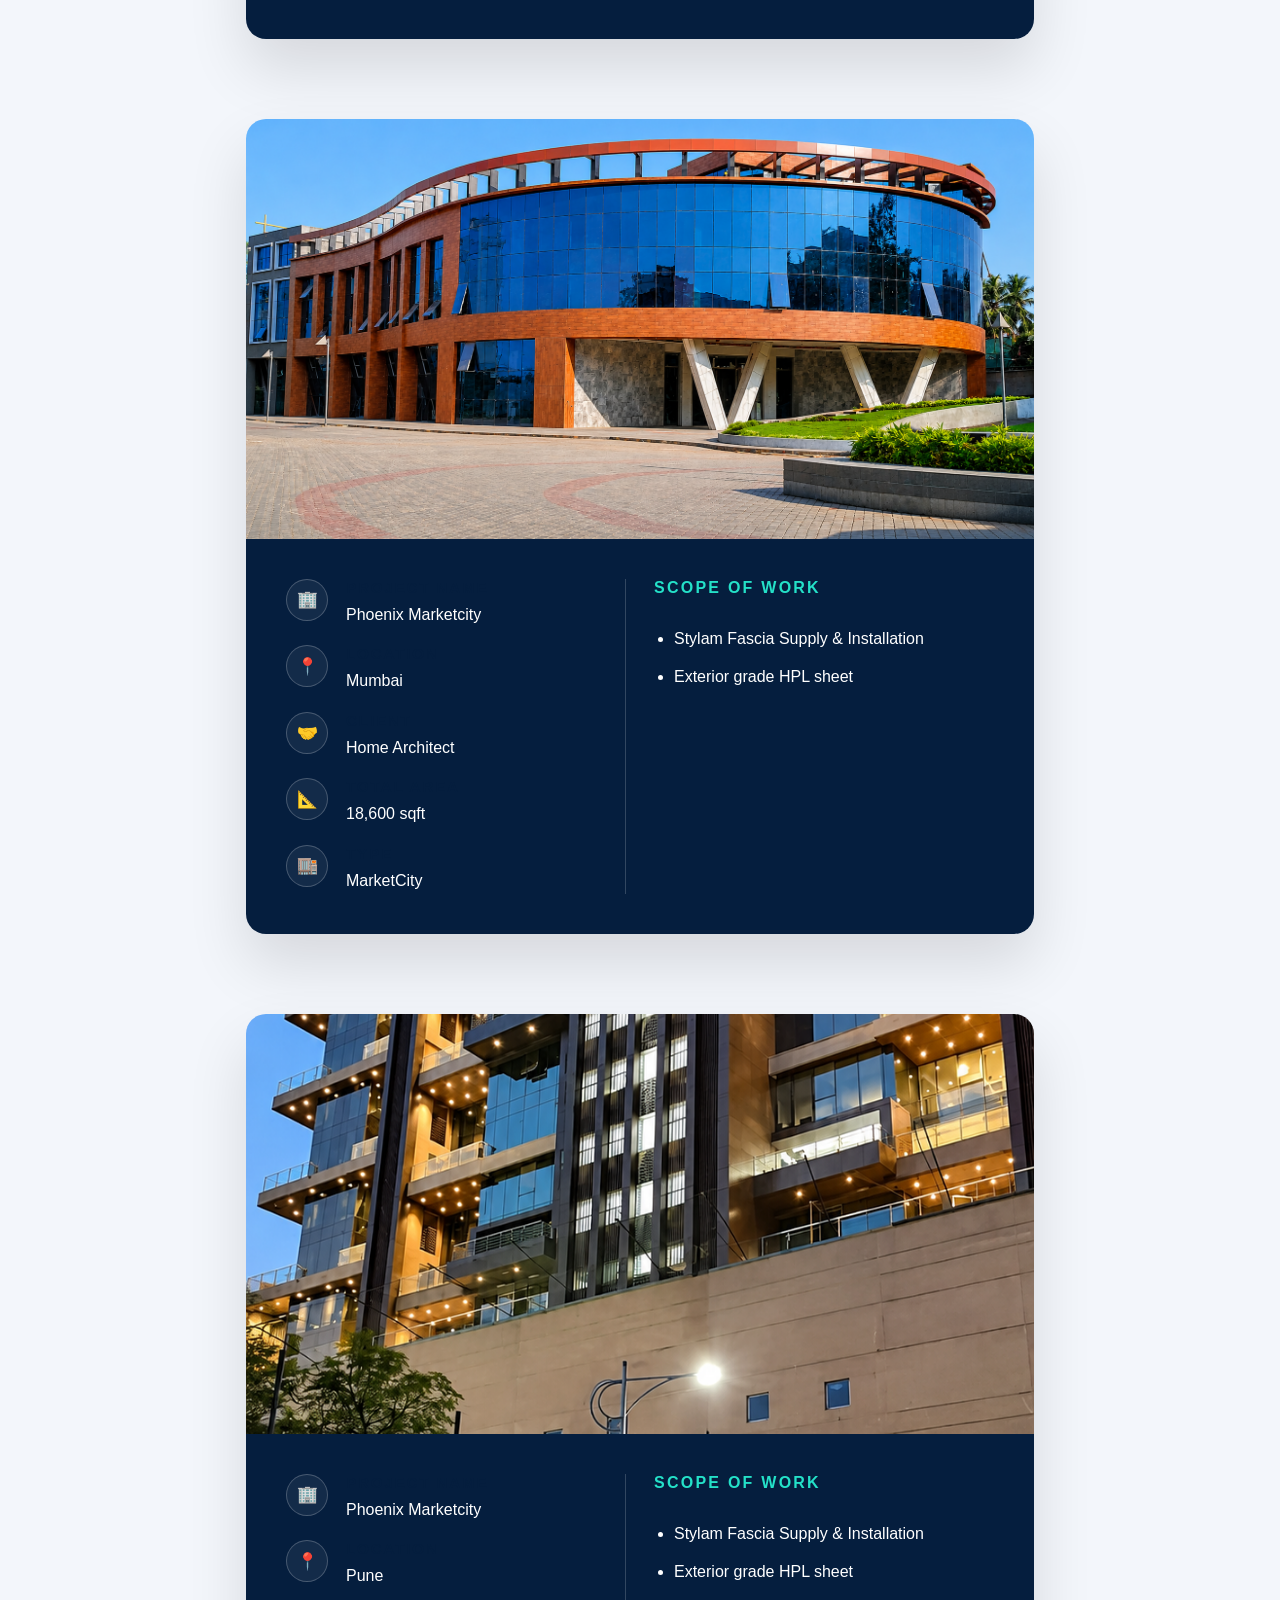
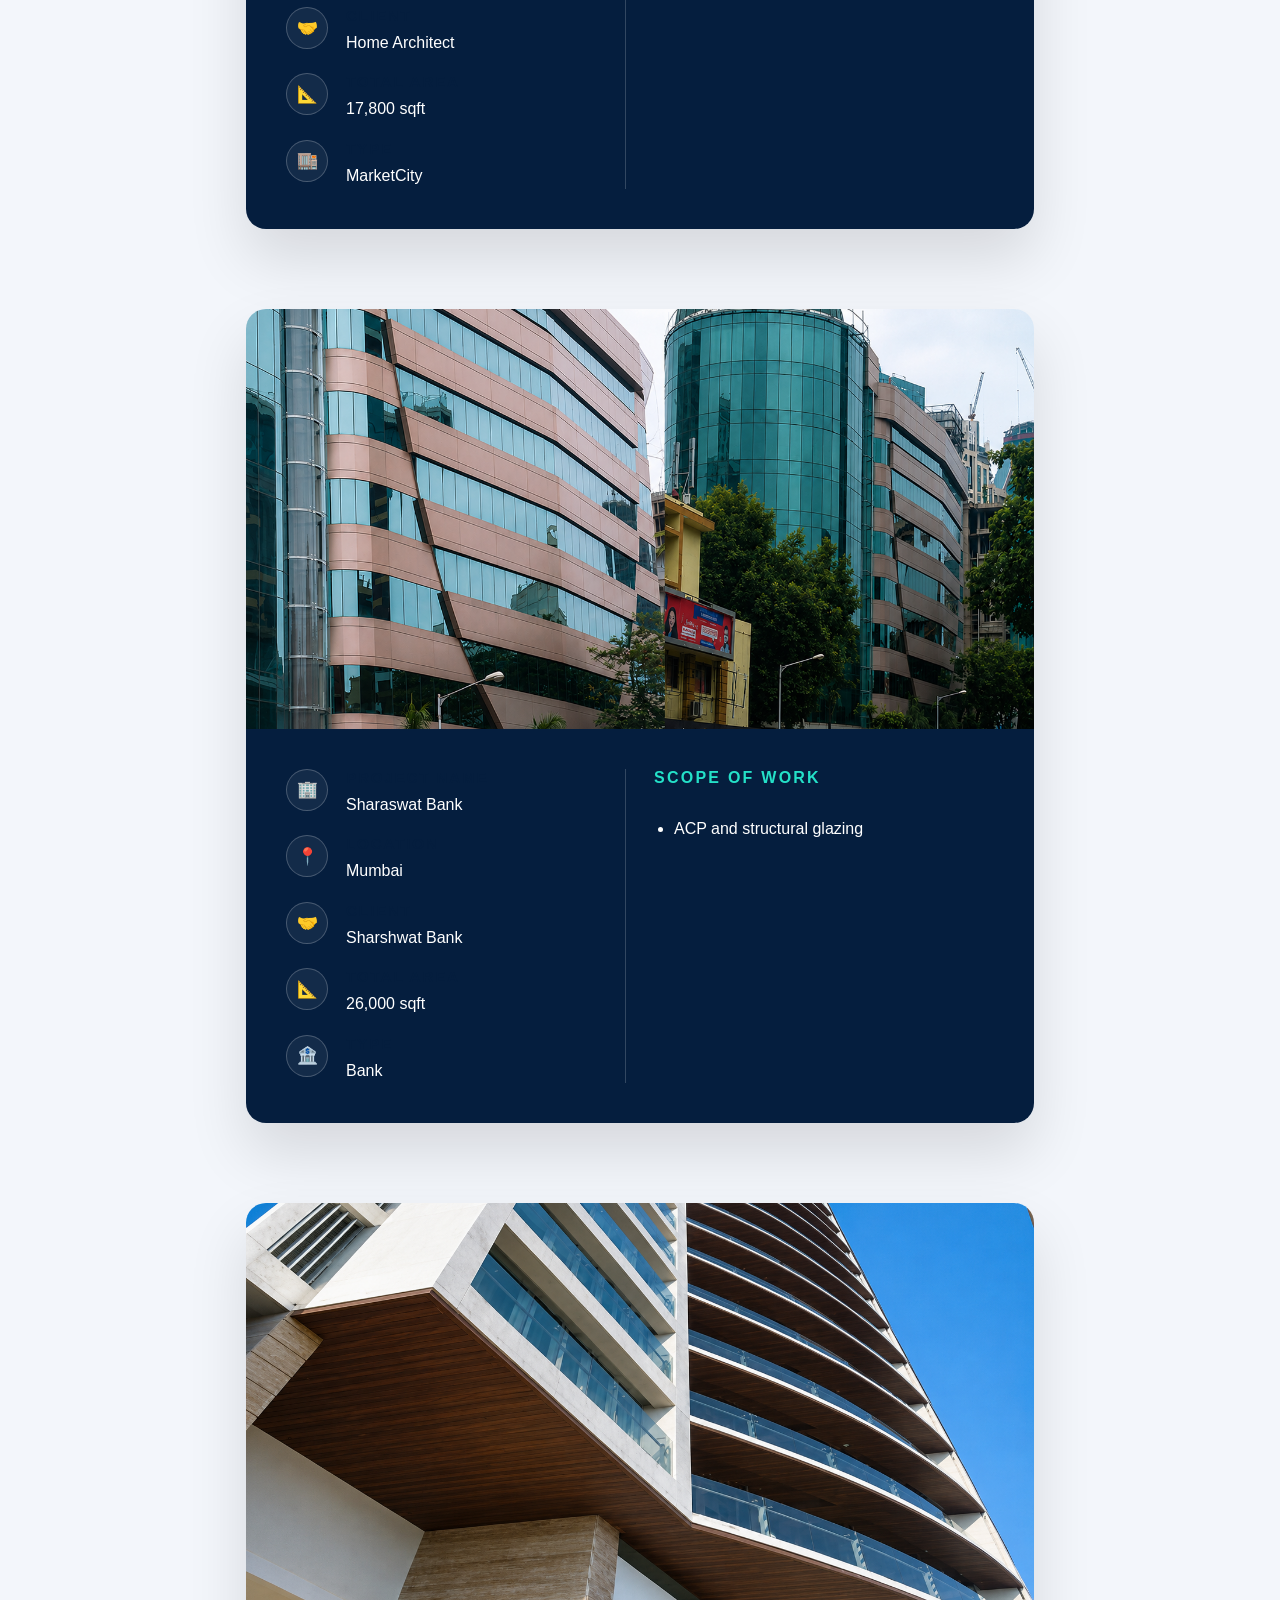
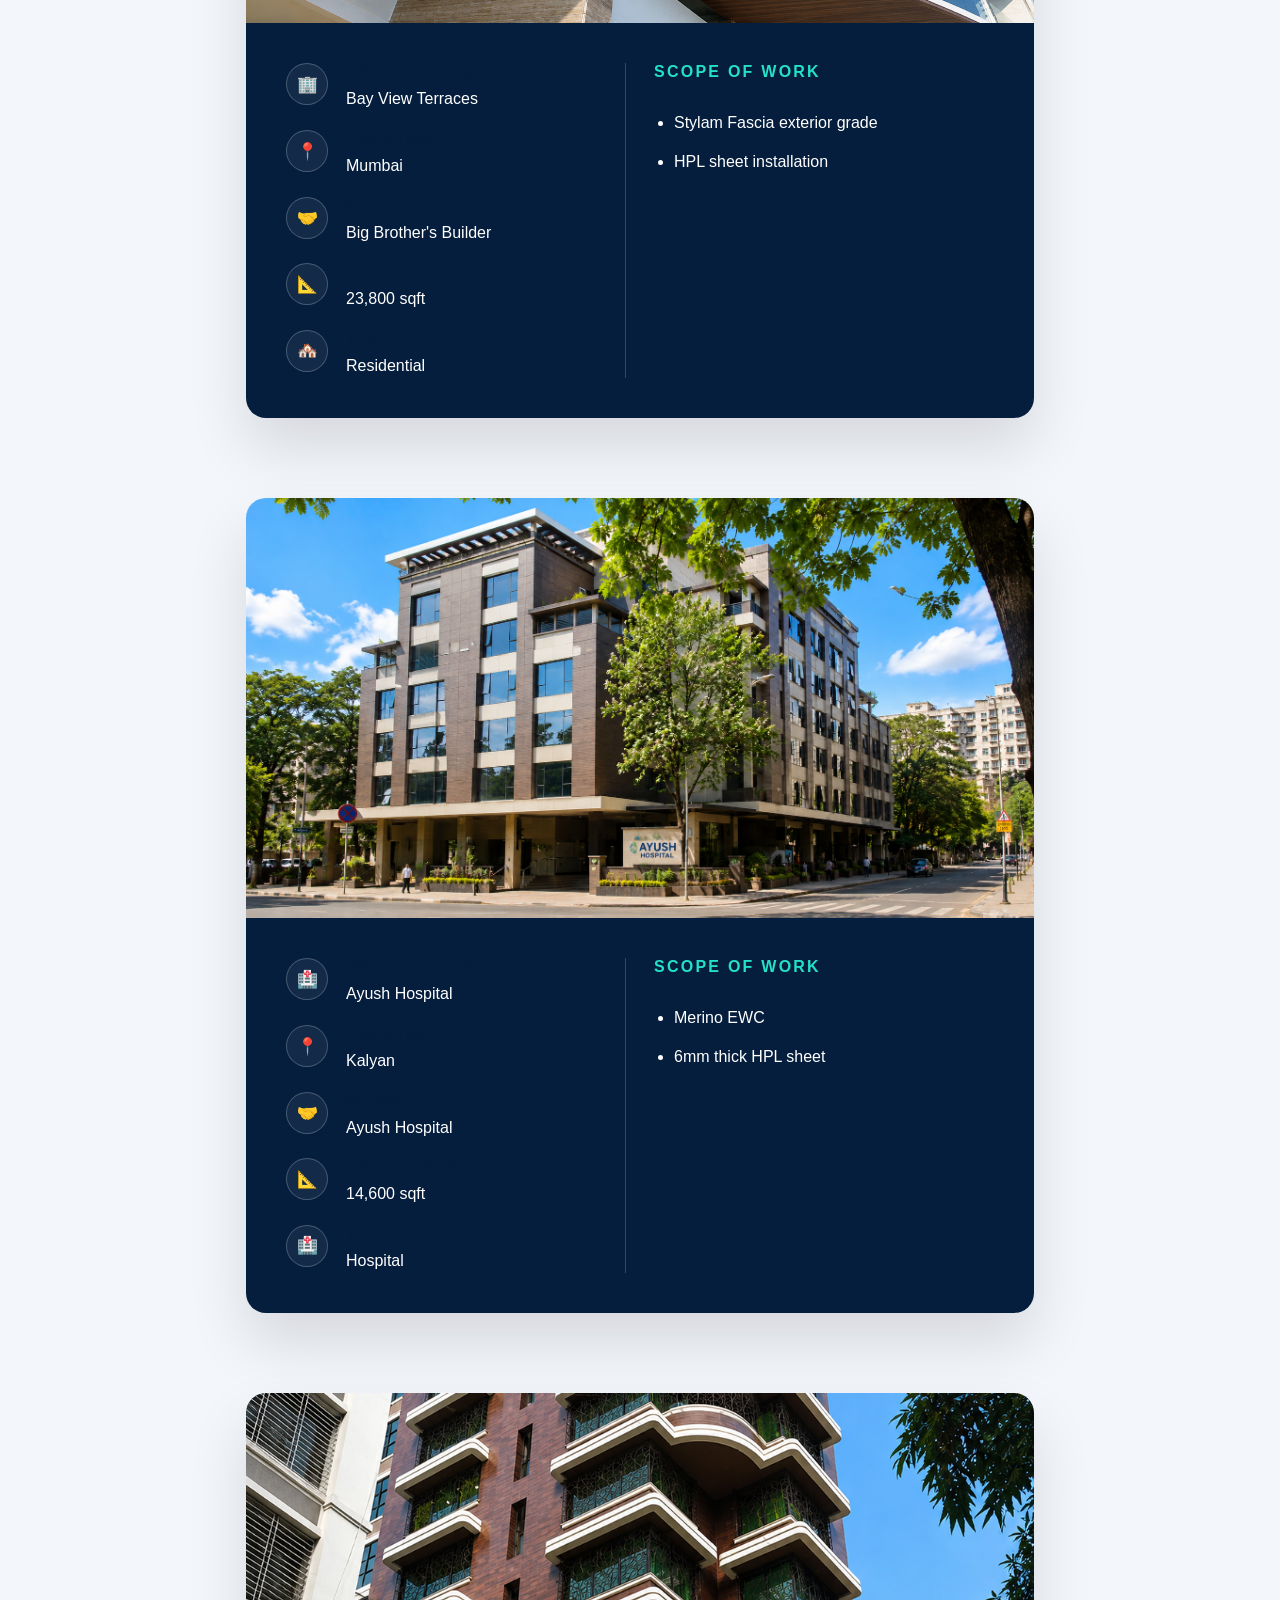
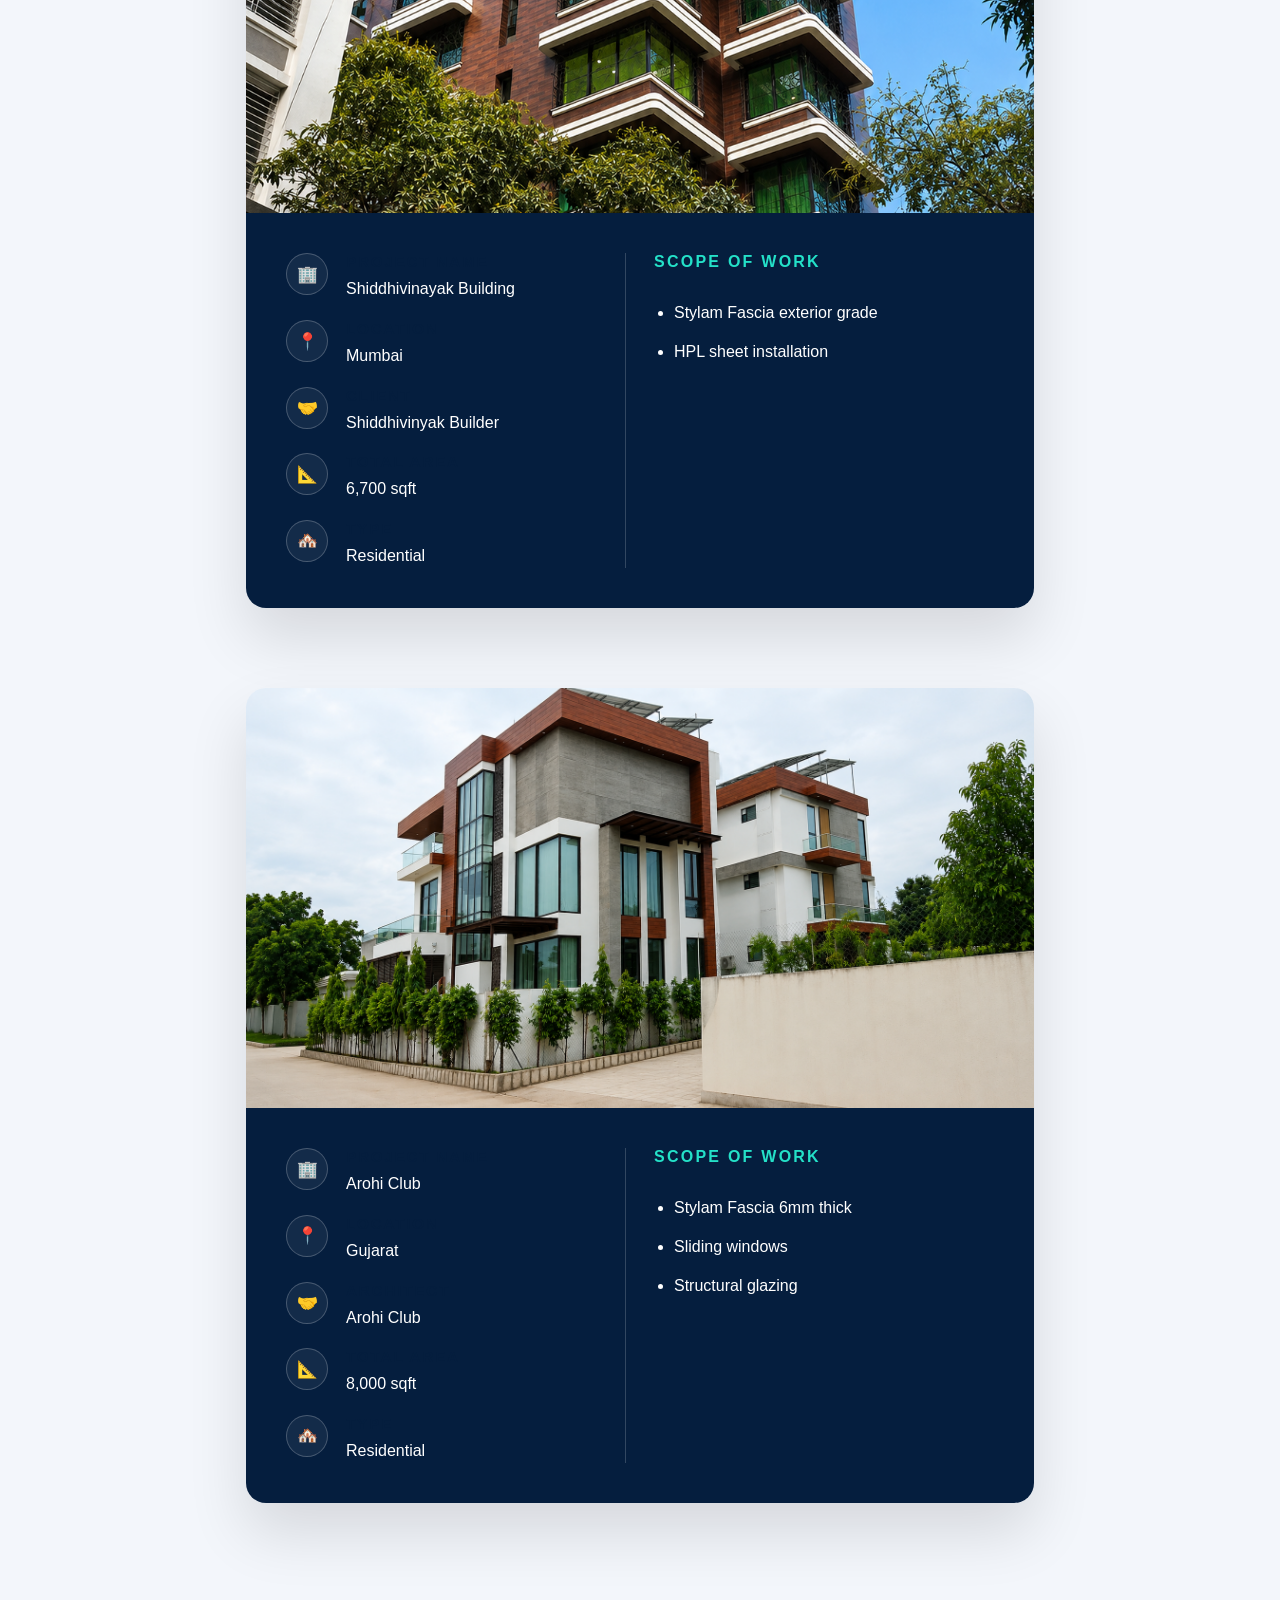
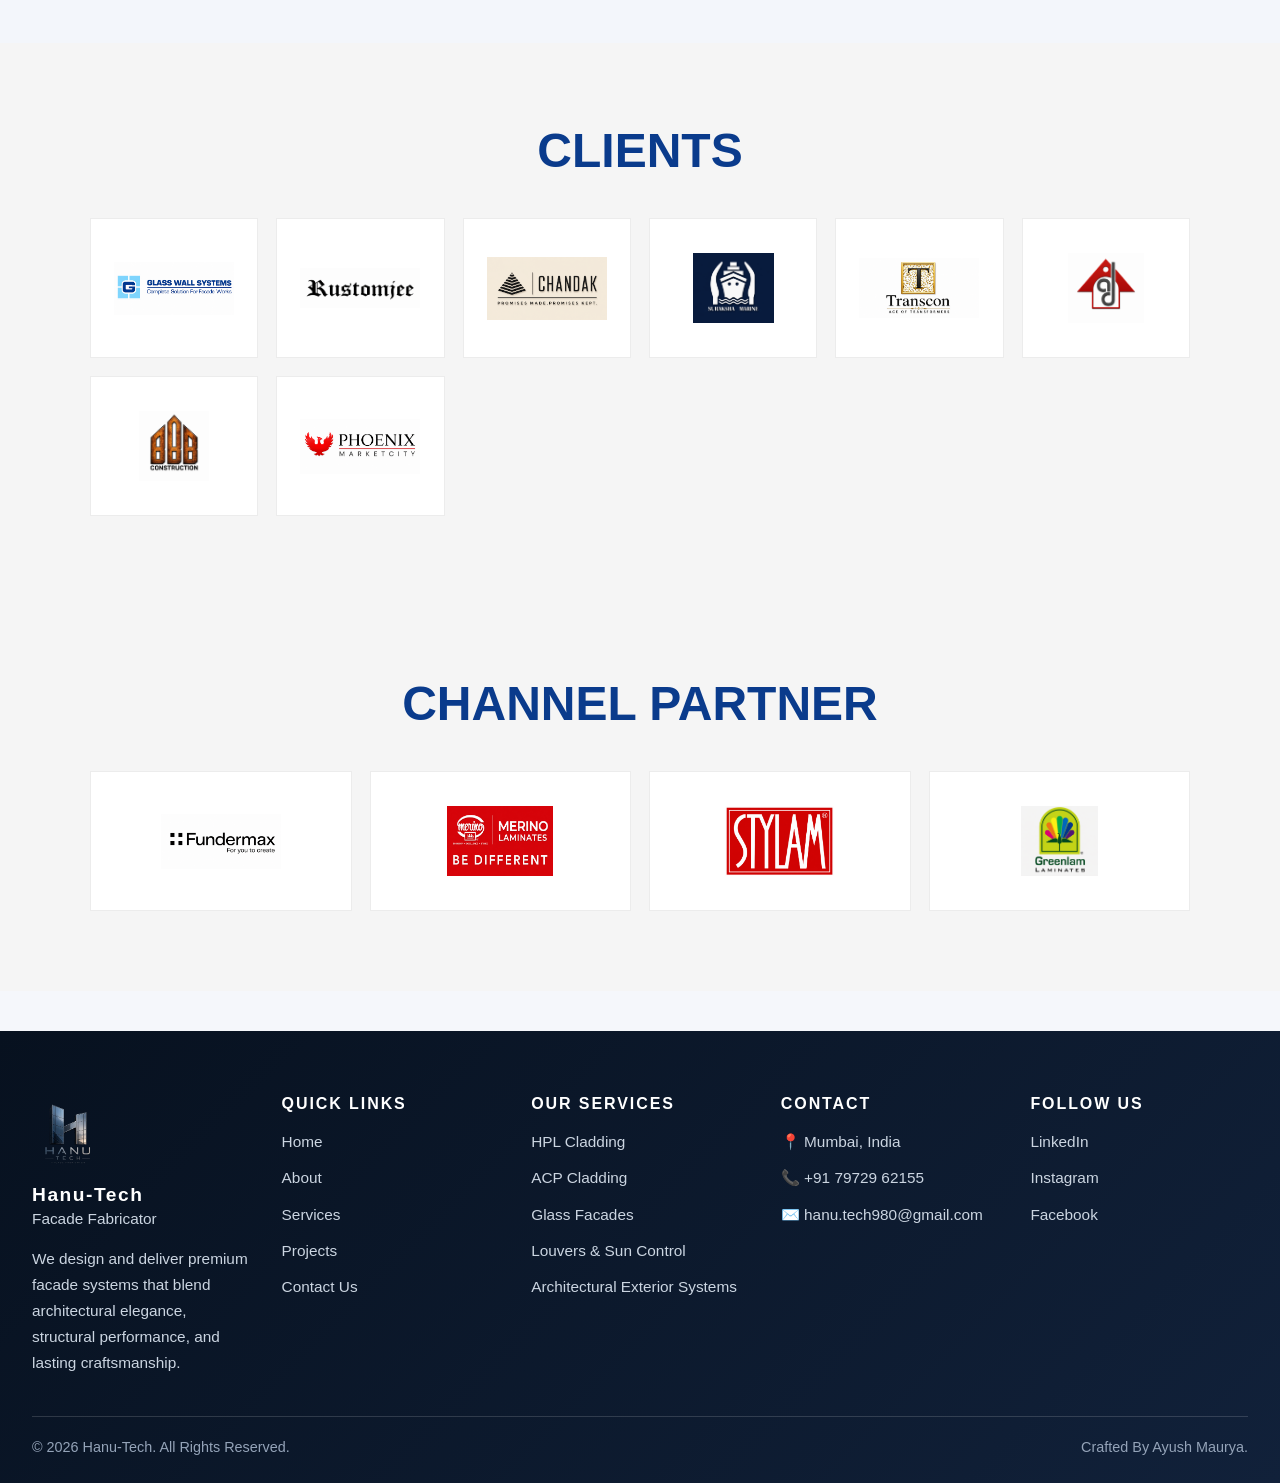
==== commit b1f65bc5: "Fix favicon links to use correct favicon.png file" ====
--- a/index.html
+++ b/index.html
@@ -29,8 +29,8 @@
     <meta name="twitter:creator" content="@HanuTech">
     <meta name="theme-color" content="#051e3e">
     <meta name="author" content="Ayush Maurya">
-    <link rel="icon" type="image/png" href="https://hanutech.in/image/Hanu-Tech.png">
-    <link rel="apple-touch-icon" href="https://hanutech.in/image/Hanu-Tech.png">
+    <link rel="icon" type="image/png" href="image/favicon.png">
+    <link rel="apple-touch-icon" href="image/favicon.png">
     <link rel="preconnect" href="https://cdn.jsdelivr.net">
     <link rel="preload" href="style.css" as="style" onload="this.onload=null;this.rel='stylesheet'">
     <noscript>
--- a/style.css
+++ b/style.css
@@ -863,3 +863,18 @@
     grid-template-columns: 1fr;
   }
 }
+
+/* ================= CHANNEL PARTNERS ================= */
+#channel-partners {
+  padding: 80px 30px;
+  background: #f5f5f5;
+  text-align: center;
+}
+
+#channel-partners h2 {
+  font-size: 3rem;
+  color: #0a3b8c;
+  font-weight: 700;
+  margin-bottom: 40px;
+  text-transform: uppercase;
+}
--- a/style.css
+++ b/style.css
@@ -863,3 +863,18 @@
     grid-template-columns: 1fr;
   }
 }
+
+/* ================= CHANNEL PARTNERS ================= */
+#channel-partners {
+  padding: 80px 30px;
+  background: #f5f5f5;
+  text-align: center;
+}
+
+#channel-partners h2 {
+  font-size: 3rem;
+  color: #0a3b8c;
+  font-weight: 700;
+  margin-bottom: 40px;
+  text-transform: uppercase;
+}
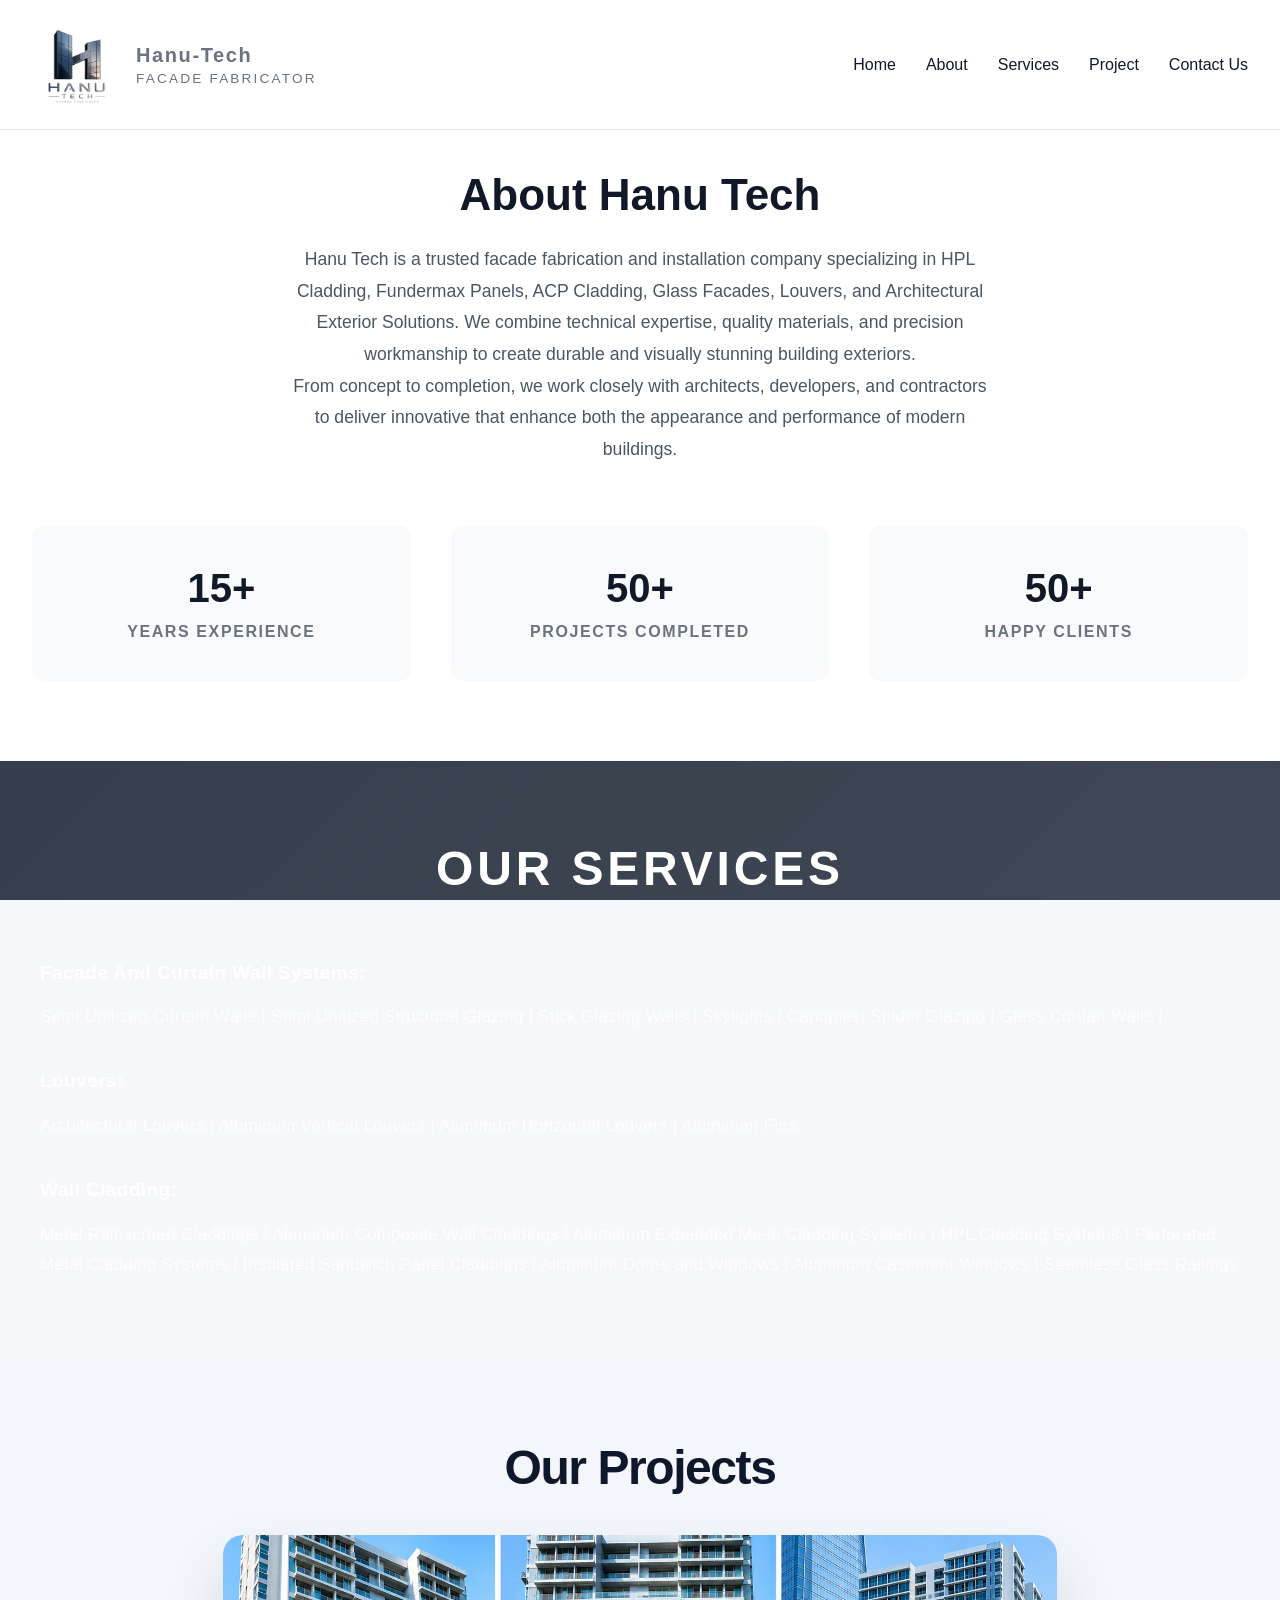
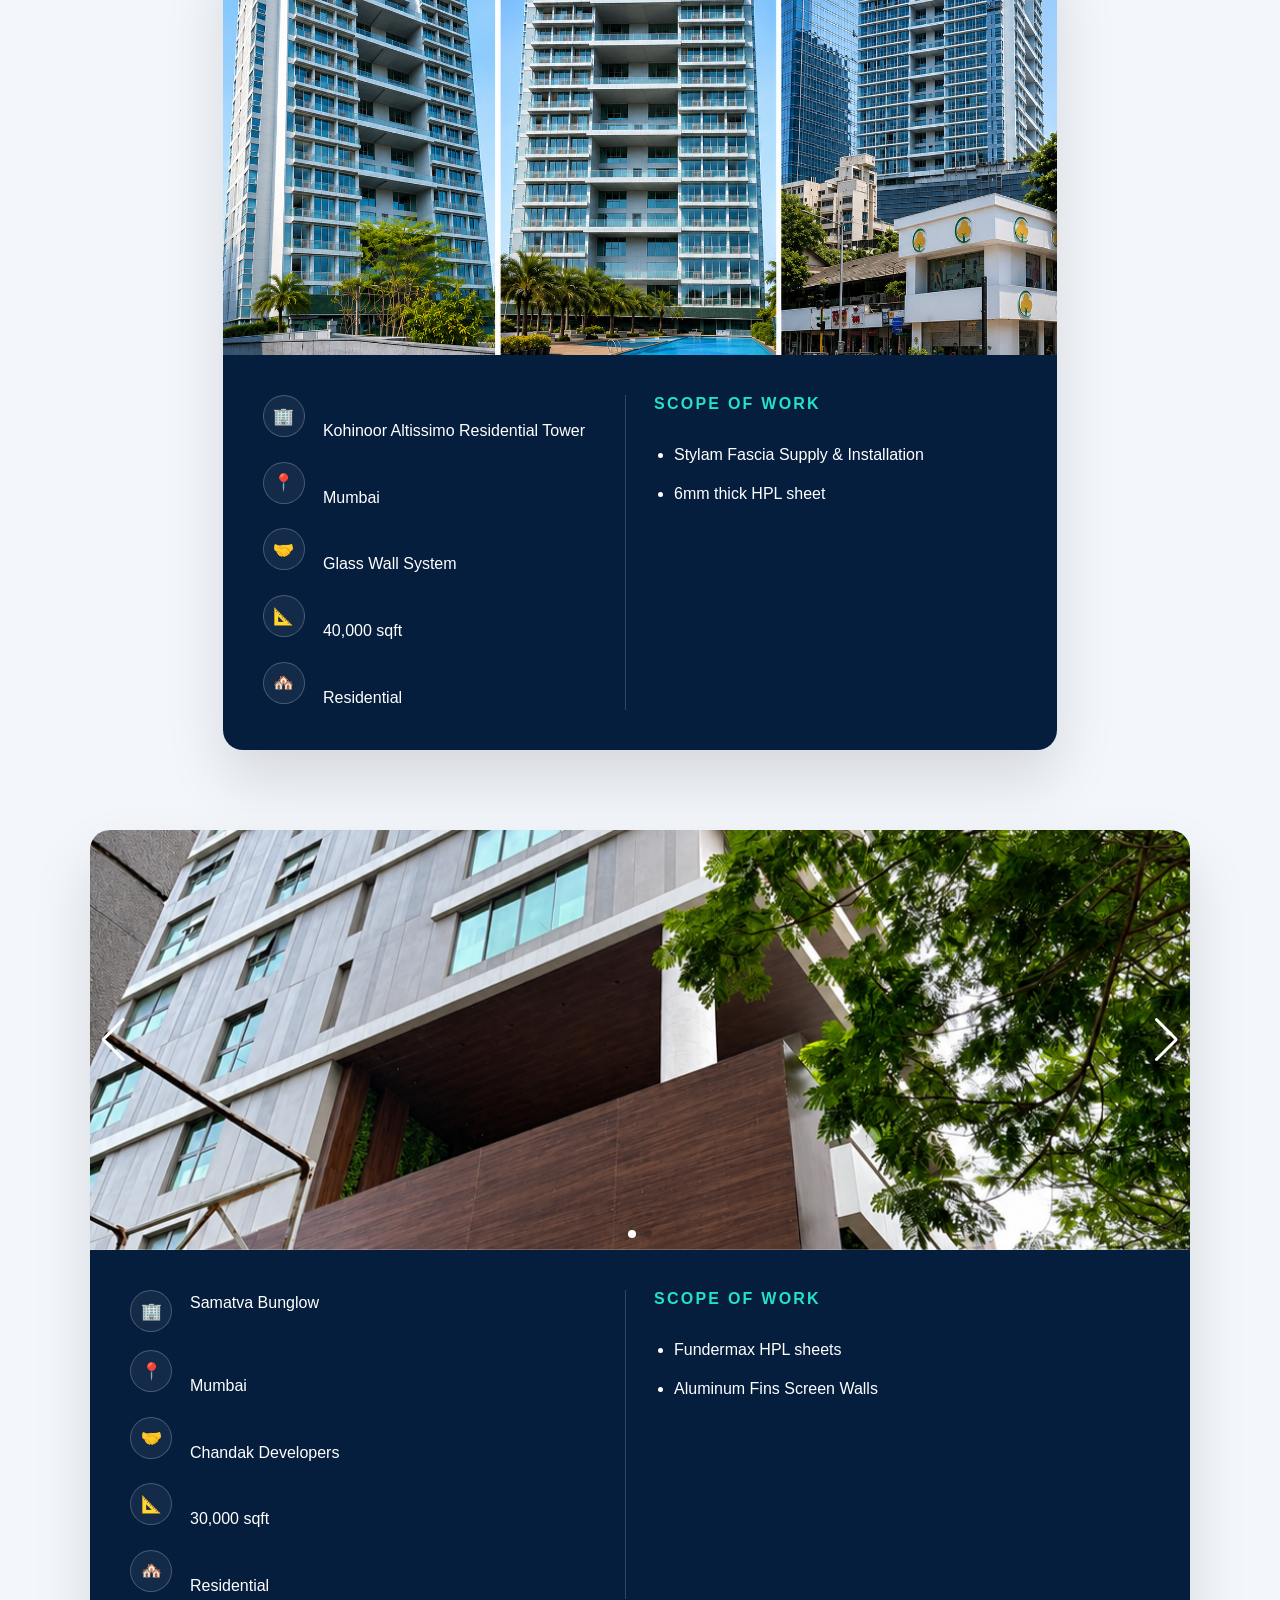
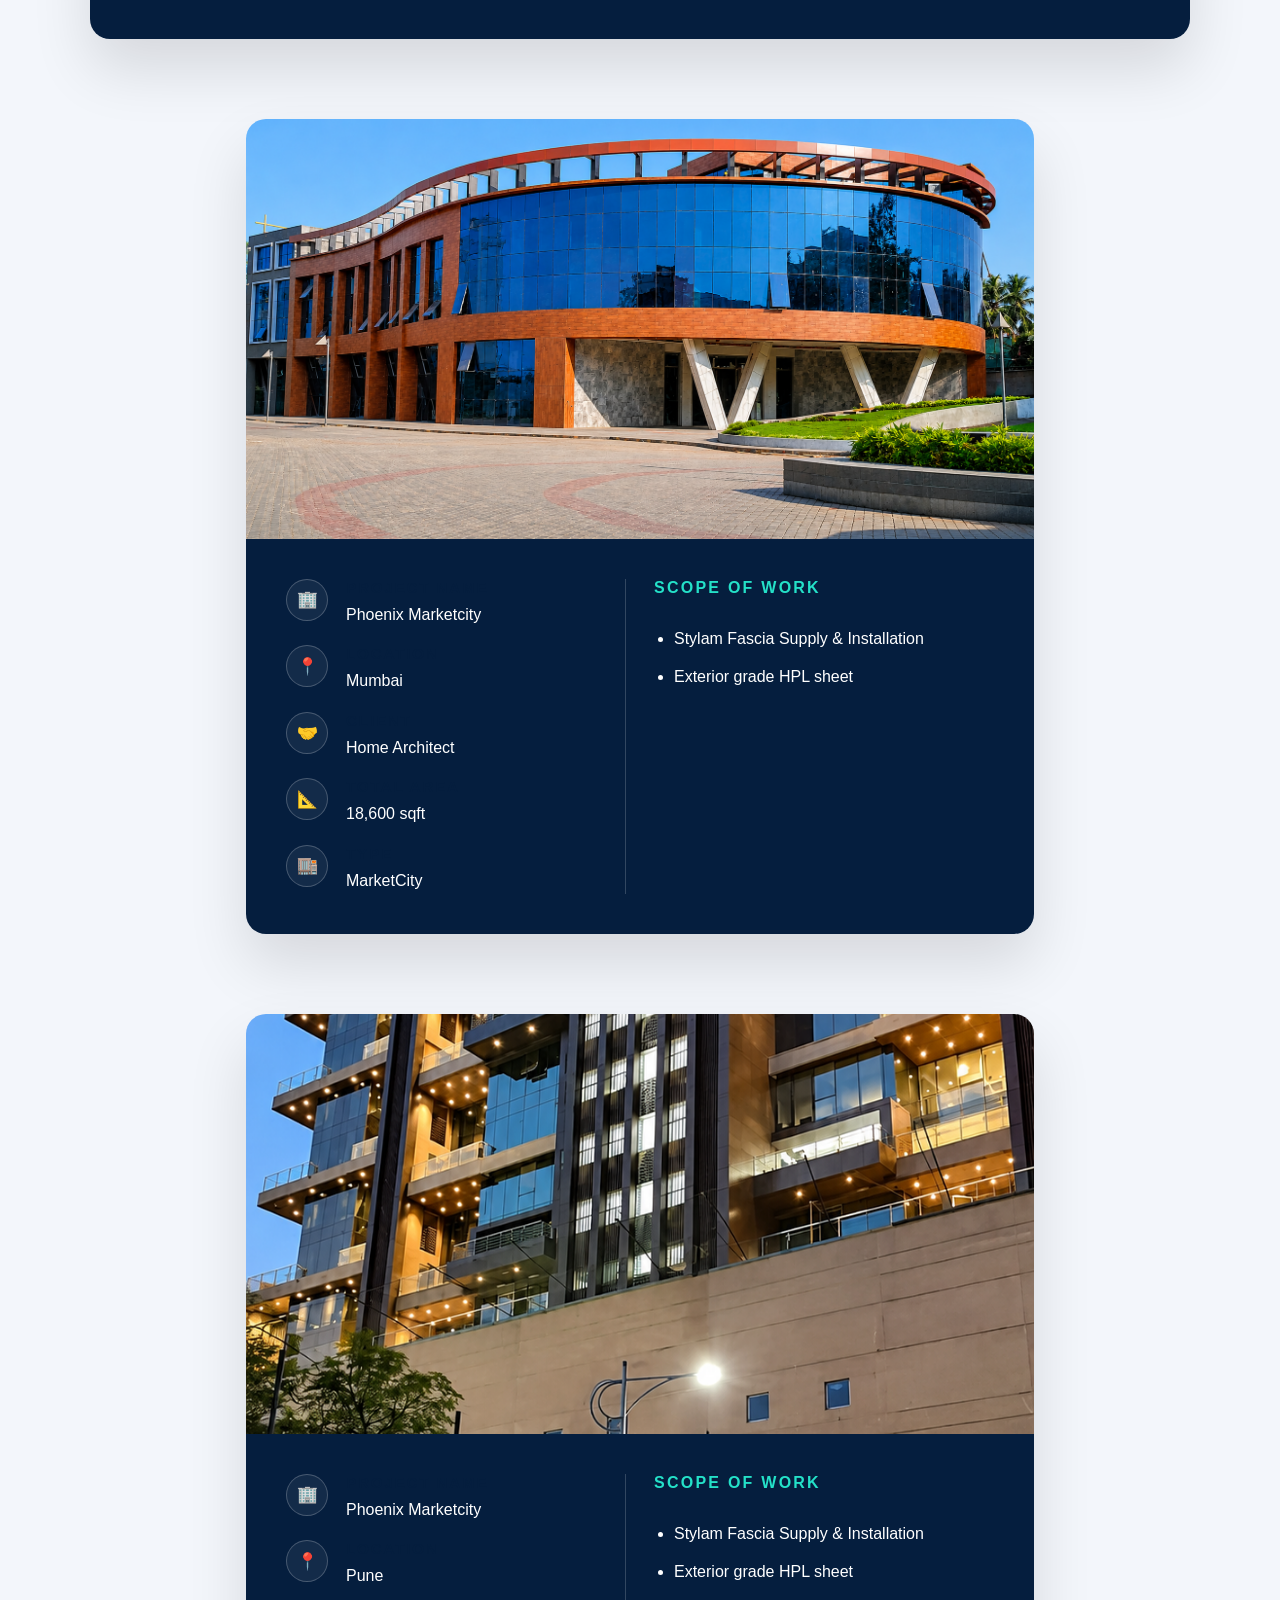
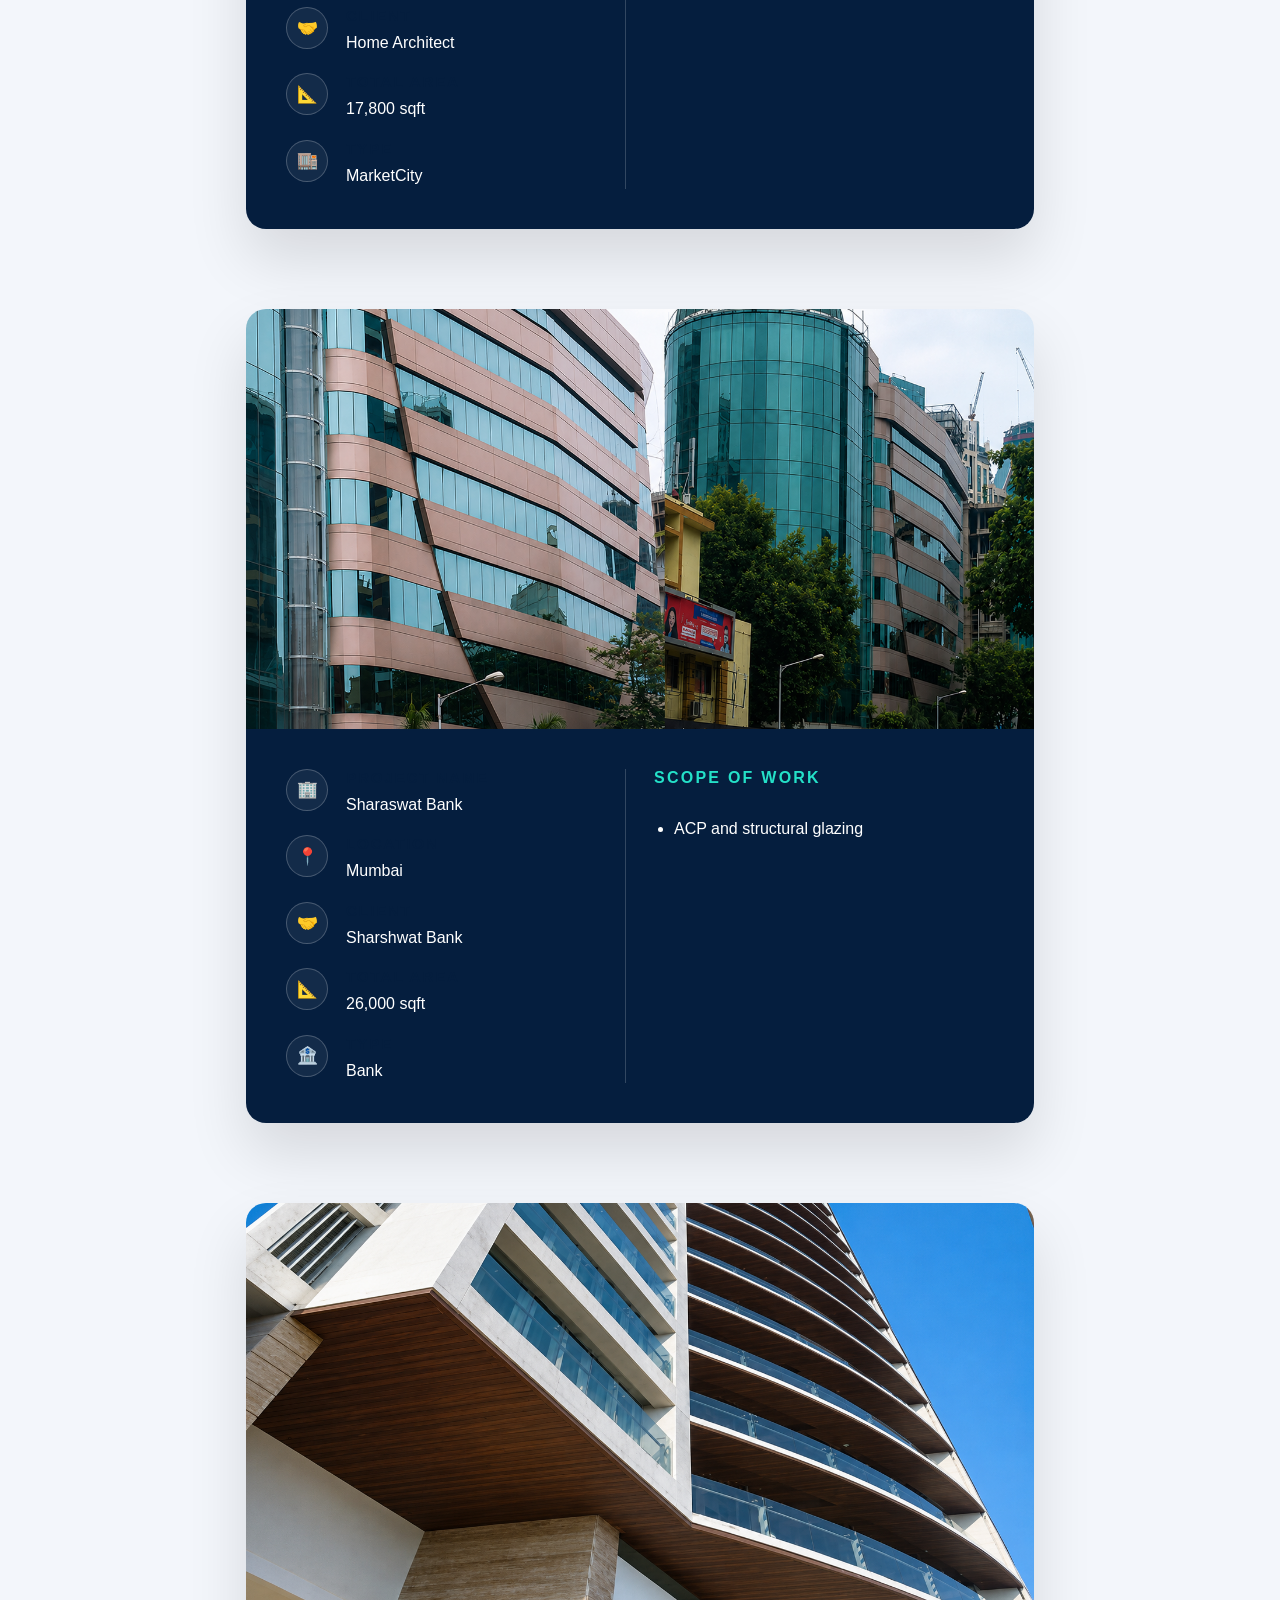
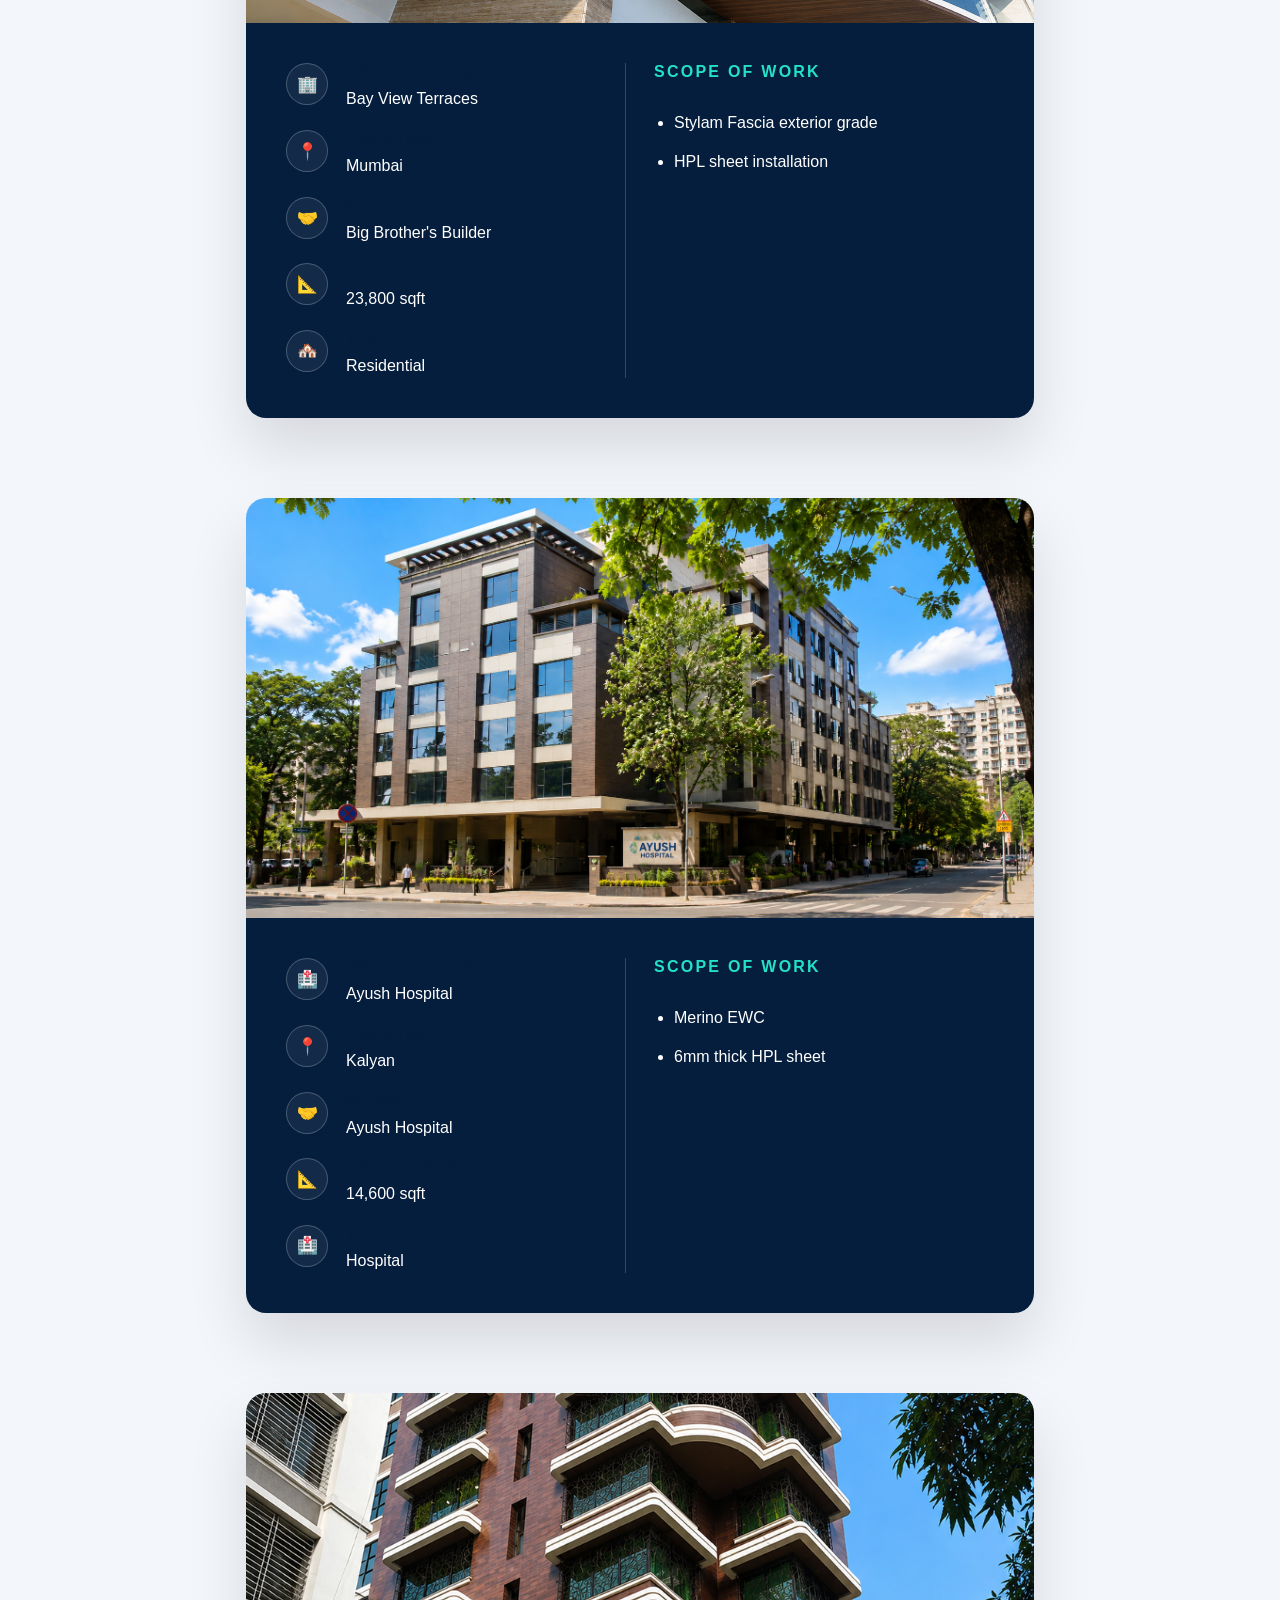
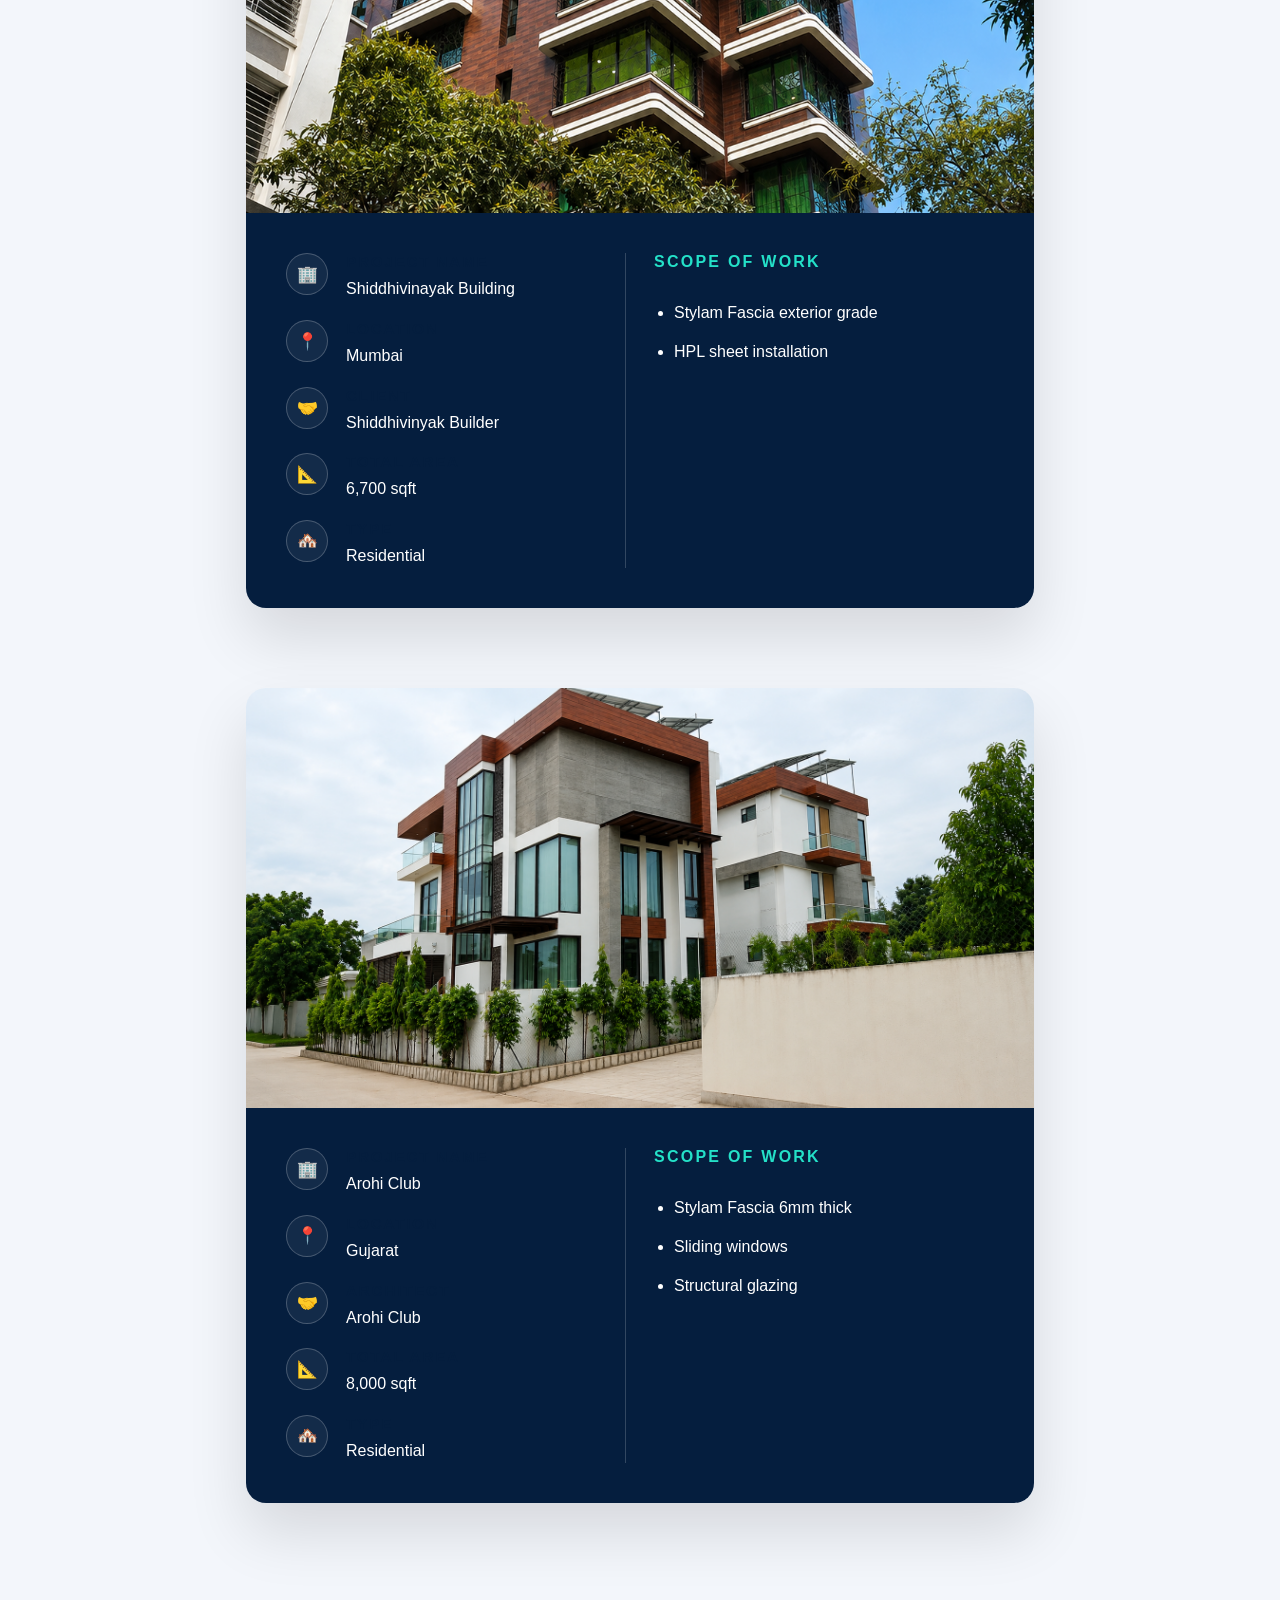
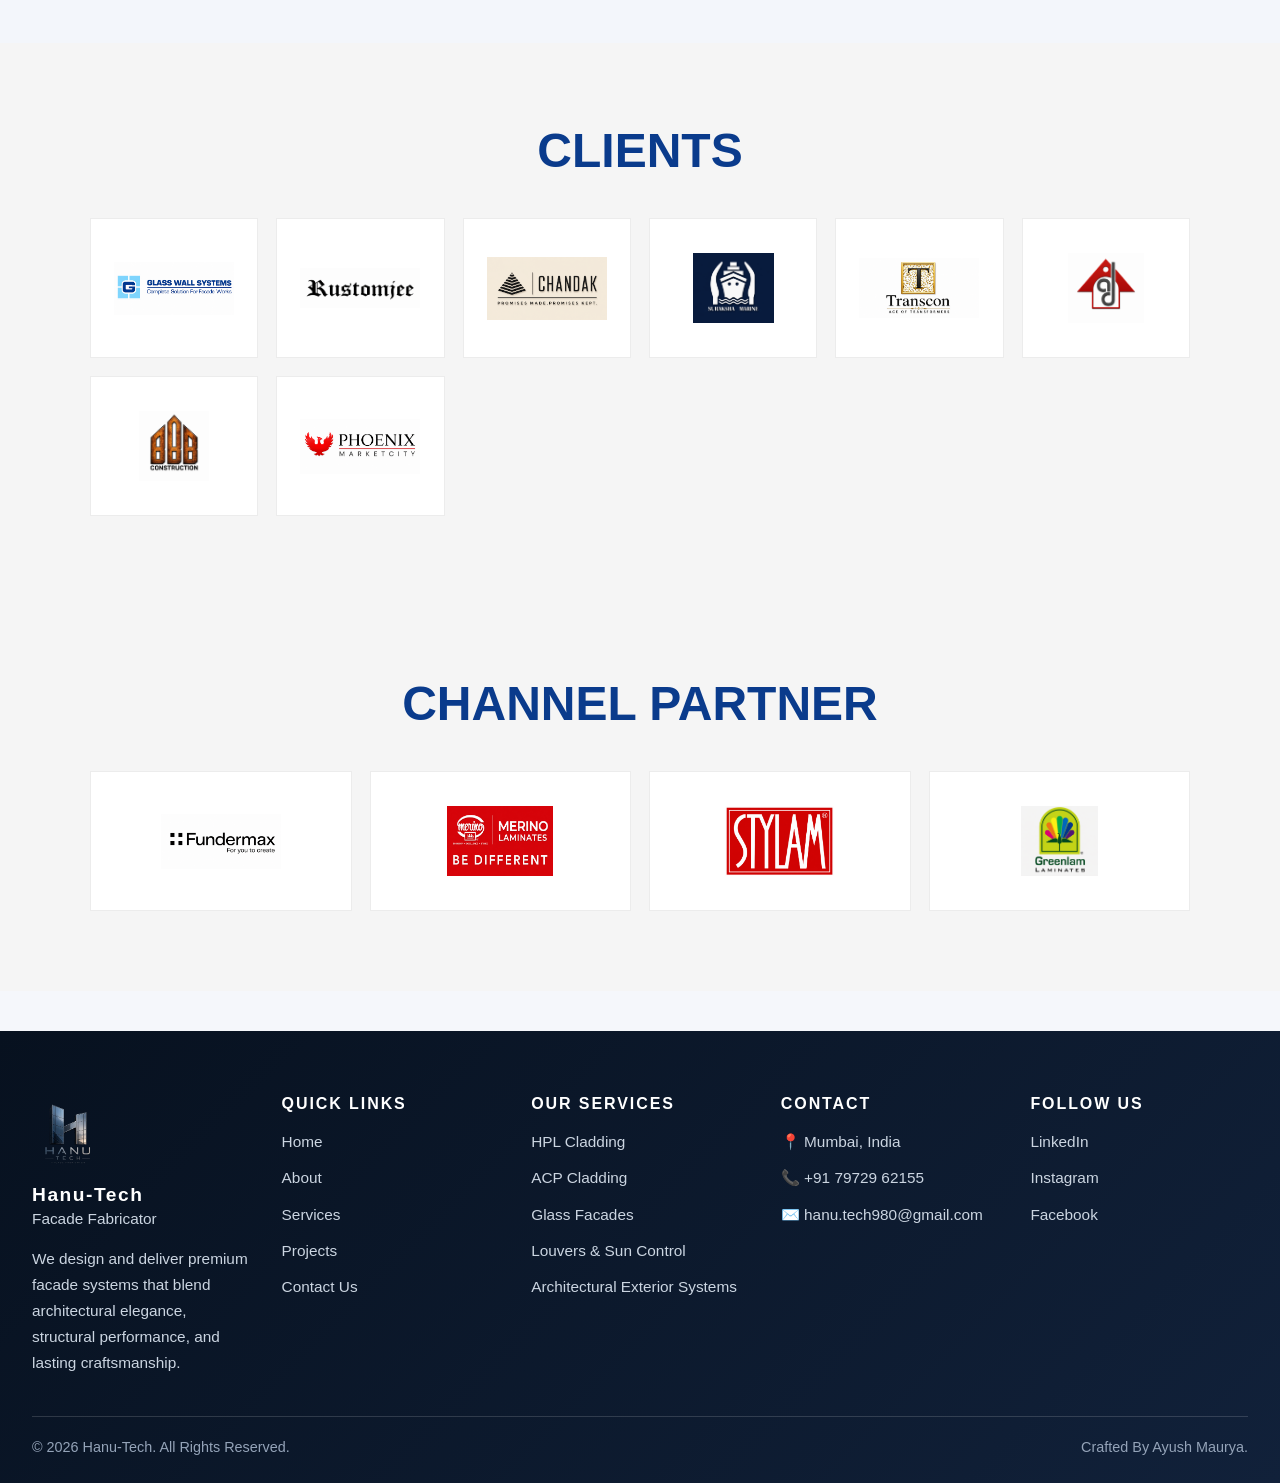
==== commit 275c93d5: "Update Atharav Developers project images and UI improvements" ====
--- a/index.html
+++ b/index.html
@@ -29,10 +29,13 @@
     <meta name="twitter:creator" content="@HanuTech">
     <meta name="theme-color" content="#051e3e">
     <meta name="author" content="Ayush Maurya">
-    <link rel="icon" type="image/png" href="image/favicon.png">
-    <link rel="apple-touch-icon" href="image/favicon.png">
+    <link rel="icon" href="/favicon.ico" sizes="any">
+    <link rel="icon" type="image/png" href="/favicon.png">
+    <link rel="apple-touch-icon" href="/apple-touch-icon.png">
     <link rel="preconnect" href="https://cdn.jsdelivr.net">
     <link rel="preload" href="style.css" as="style" onload="this.onload=null;this.rel='stylesheet'">
+    <!-- Added: Swiper styles for the Samatva Bunglow image gallery. -->
+    <link rel="stylesheet" href="https://cdn.jsdelivr.net/npm/swiper@11/swiper-bundle.min.css">
     <noscript>
         <link rel="stylesheet" href="style.css">
     </noscript>
@@ -234,7 +237,23 @@
 
             <article class="project-card">
                 <div class="project-hero">
-                    <img src="image/Aathrav developers.png" alt="Atharav Developers">
+                    <!-- Added: swipeable gallery for Samatva Bunglow only. -->
+                    <div class="swiper samatvaSwiper">
+                        <div class="swiper-wrapper">
+                            <div class="swiper-slide">
+                                <img src="image/Aathrav developers.png" alt="Atharav Developers">
+                            </div>
+                            <div class="swiper-slide">
+                                <!-- Added: native lazy loading for the second gallery image. -->
+                                <img src="image/Aathrav developer 2.png" alt="Atharav Developers" loading="lazy">
+                            </div>
+                        </div>
+                        <!-- Added: gallery navigation controls. -->
+                        <div class="swiper-button-prev"></div>
+                        <div class="swiper-button-next"></div>
+                        <!-- Added: gallery pagination controls. -->
+                        <div class="swiper-pagination"></div>
+                    </div>
                 </div>
                 <div class="project-info">
                     <div class="info-col">
@@ -799,7 +818,24 @@
 
 
 
+    <!-- Added: Swiper library and Samatva Bunglow gallery setup. -->
+    <script src="https://cdn.jsdelivr.net/npm/swiper@11/swiper-bundle.min.js"></script>
+    <script>
+        // Added: initializes the Samatva Bunglow image gallery only.
+        new Swiper('.samatvaSwiper', {
+            loop: true,
+            speed: 500,
+            navigation: {
+                nextEl: '.samatvaSwiper .swiper-button-next',
+                prevEl: '.samatvaSwiper .swiper-button-prev'
+            },
+            pagination: {
+                el: '.samatvaSwiper .swiper-pagination',
+                clickable: true
+            }
+        });
+    </script>
     <script src="script.js"></script>
 </body>
 
-</html>+</html>
--- a/style.css
+++ b/style.css
@@ -613,6 +613,12 @@
   display: block;
 }
 
+/* Added: confines Swiper styling to the Samatva Bunglow image gallery. */
+.samatvaSwiper {
+  width: 100%;
+  --swiper-theme-color: #ffffff;
+}
+
 .project-info {
   background: #051e3e;
   color: #ffffff;
--- a/style.css
+++ b/style.css
@@ -613,6 +613,12 @@
   display: block;
 }
 
+/* Added: confines Swiper styling to the Samatva Bunglow image gallery. */
+.samatvaSwiper {
+  width: 100%;
+  --swiper-theme-color: #ffffff;
+}
+
 .project-info {
   background: #051e3e;
   color: #ffffff;
